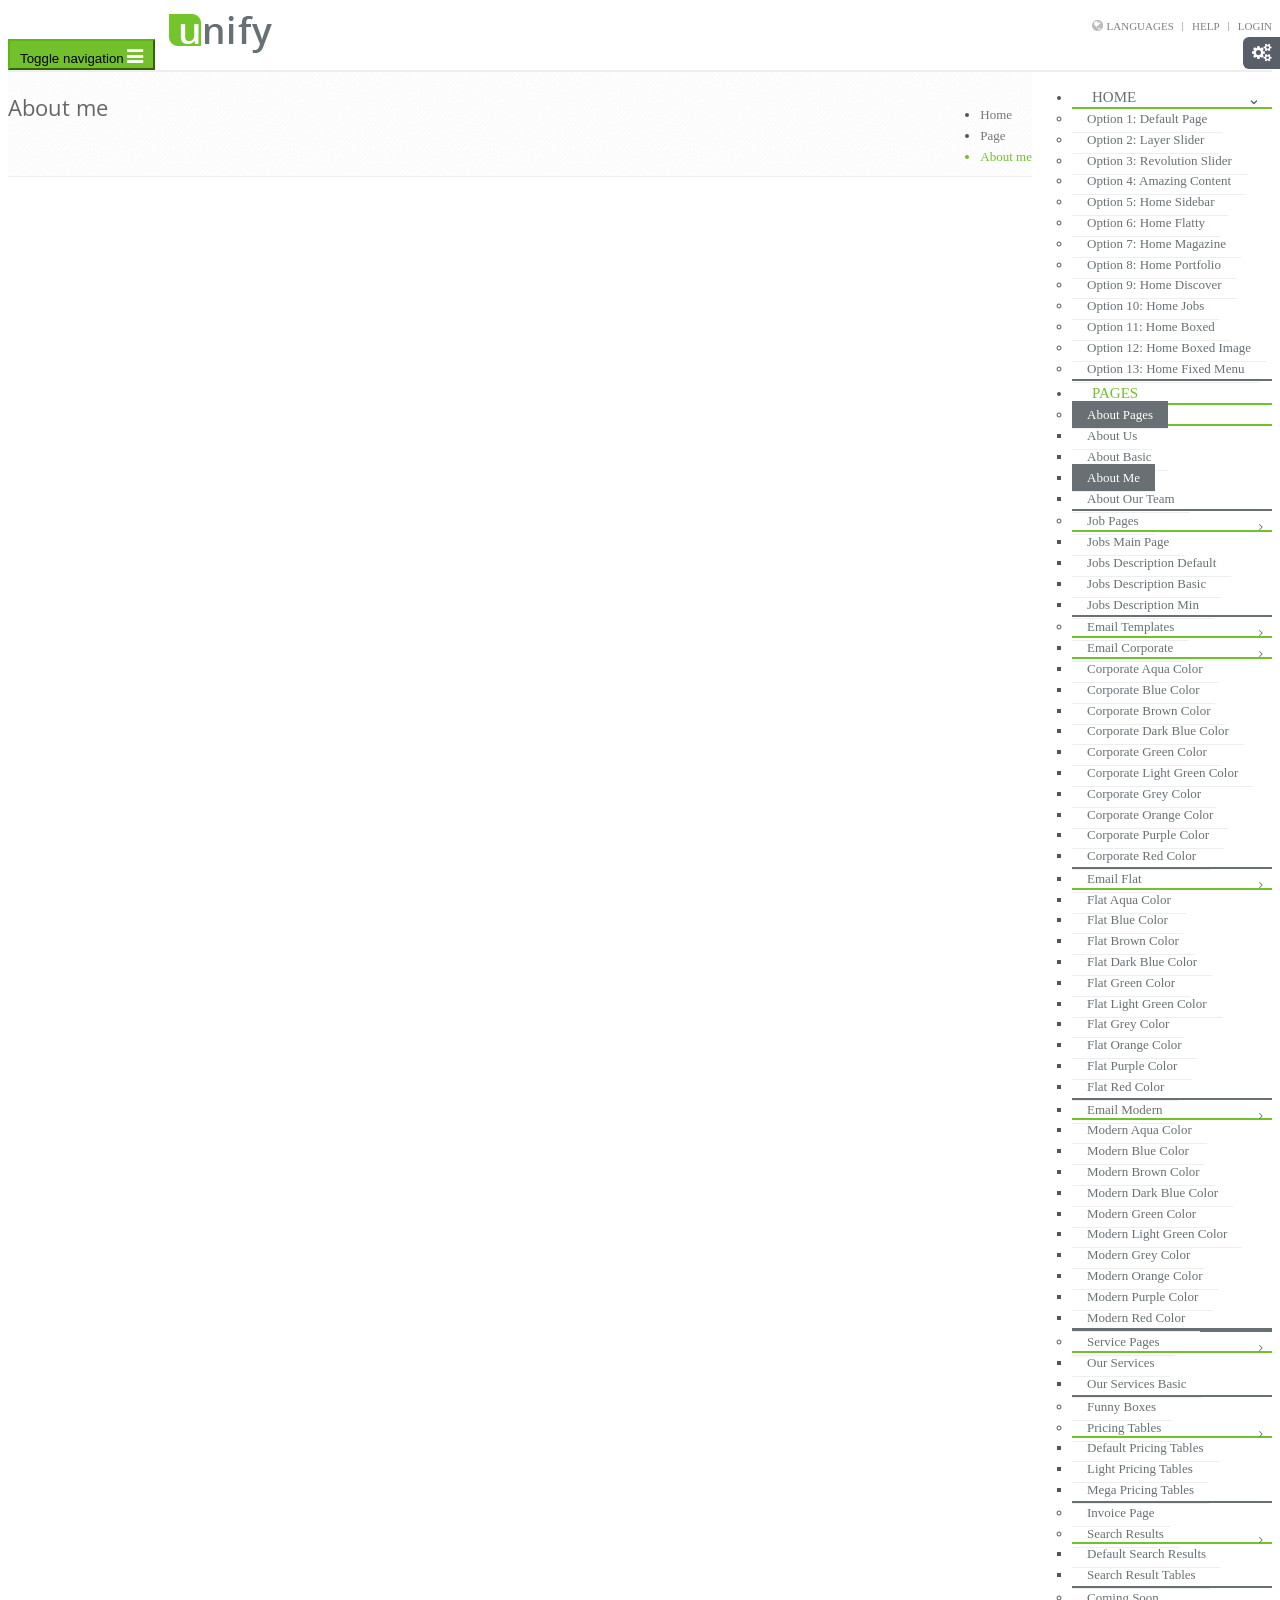
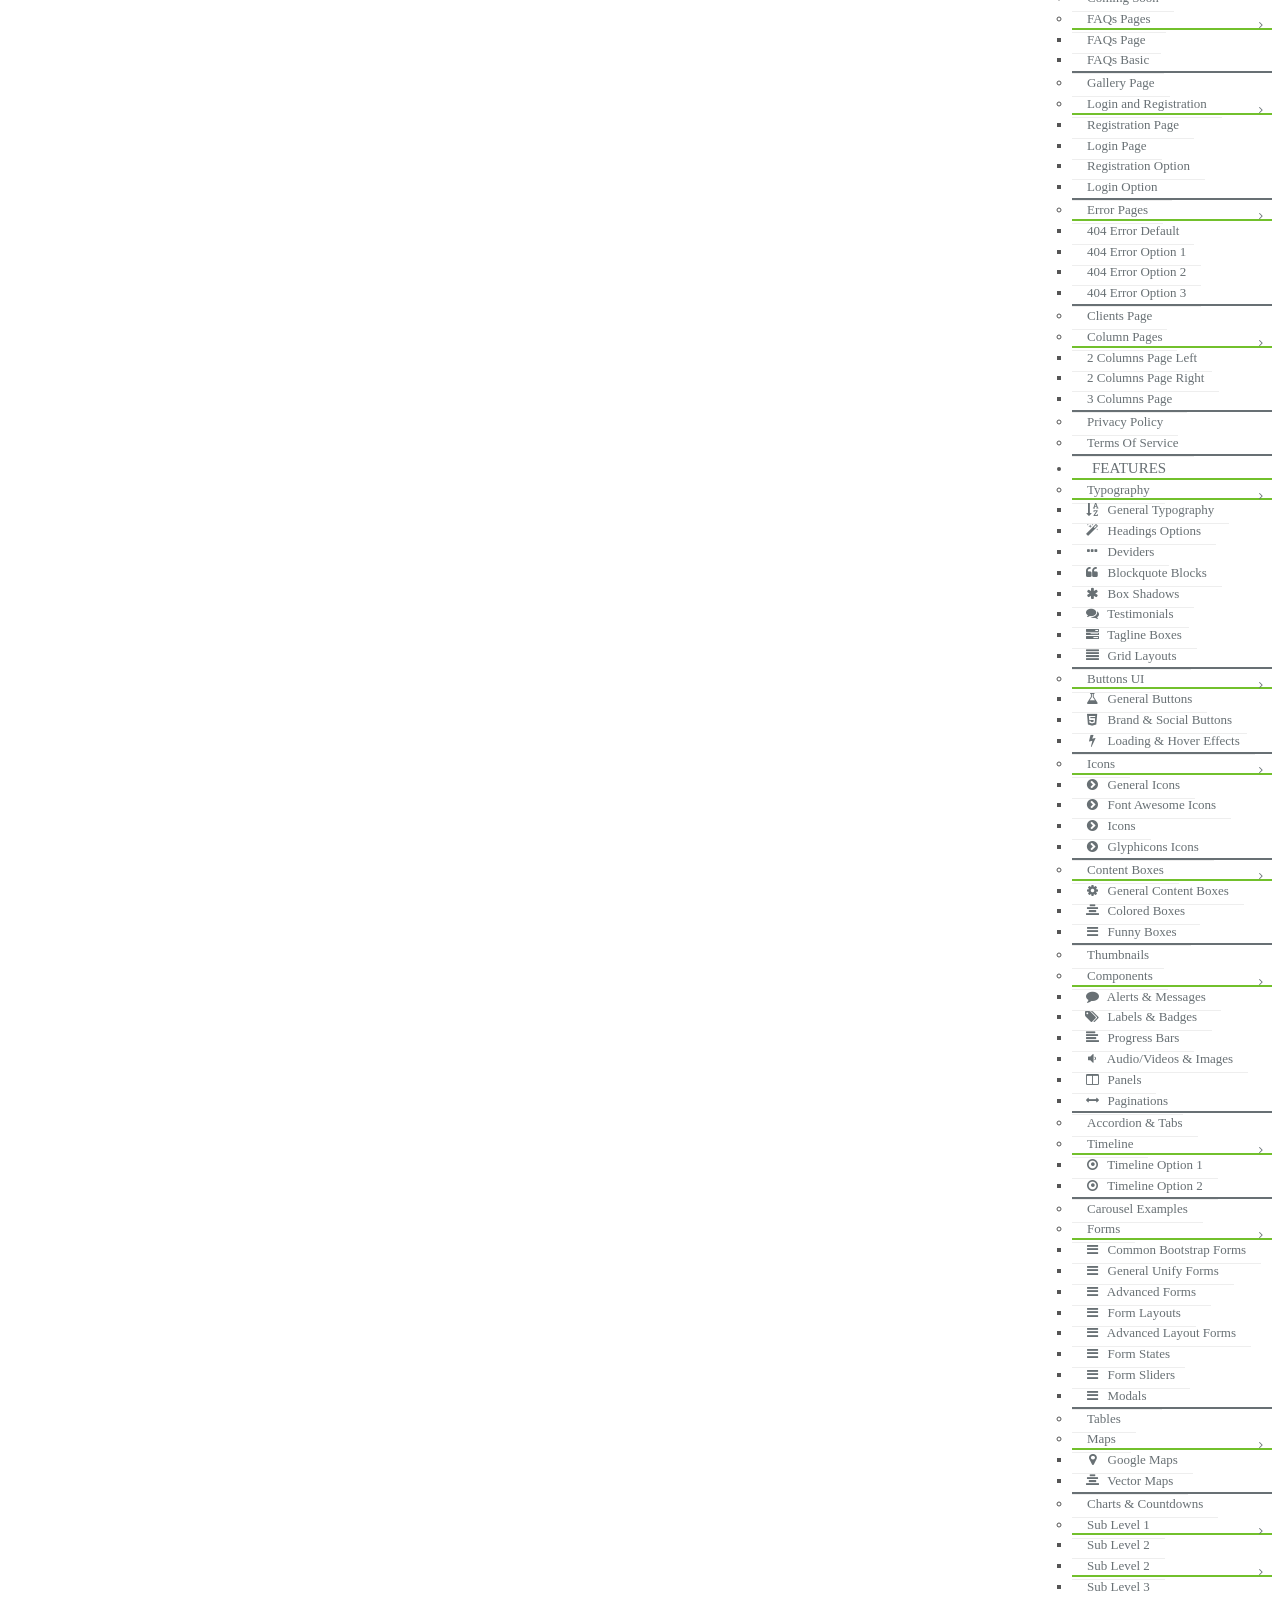
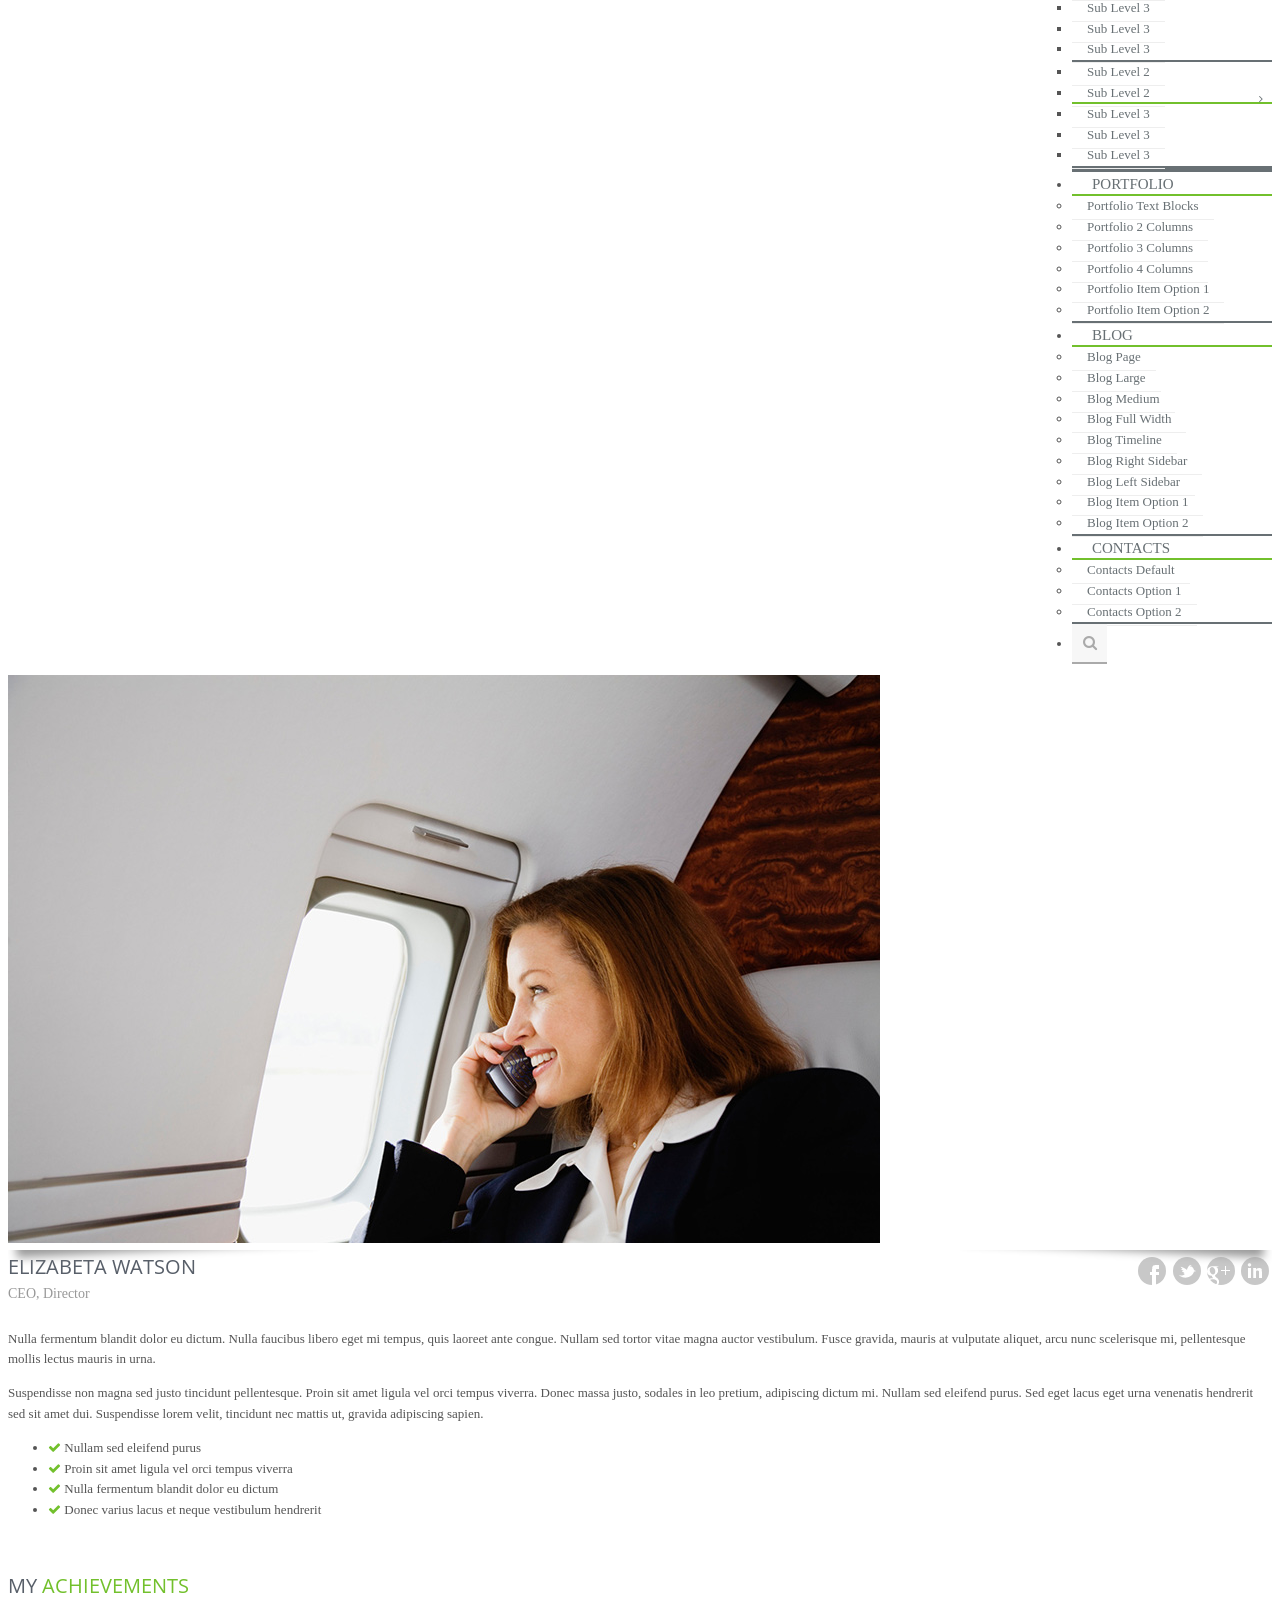
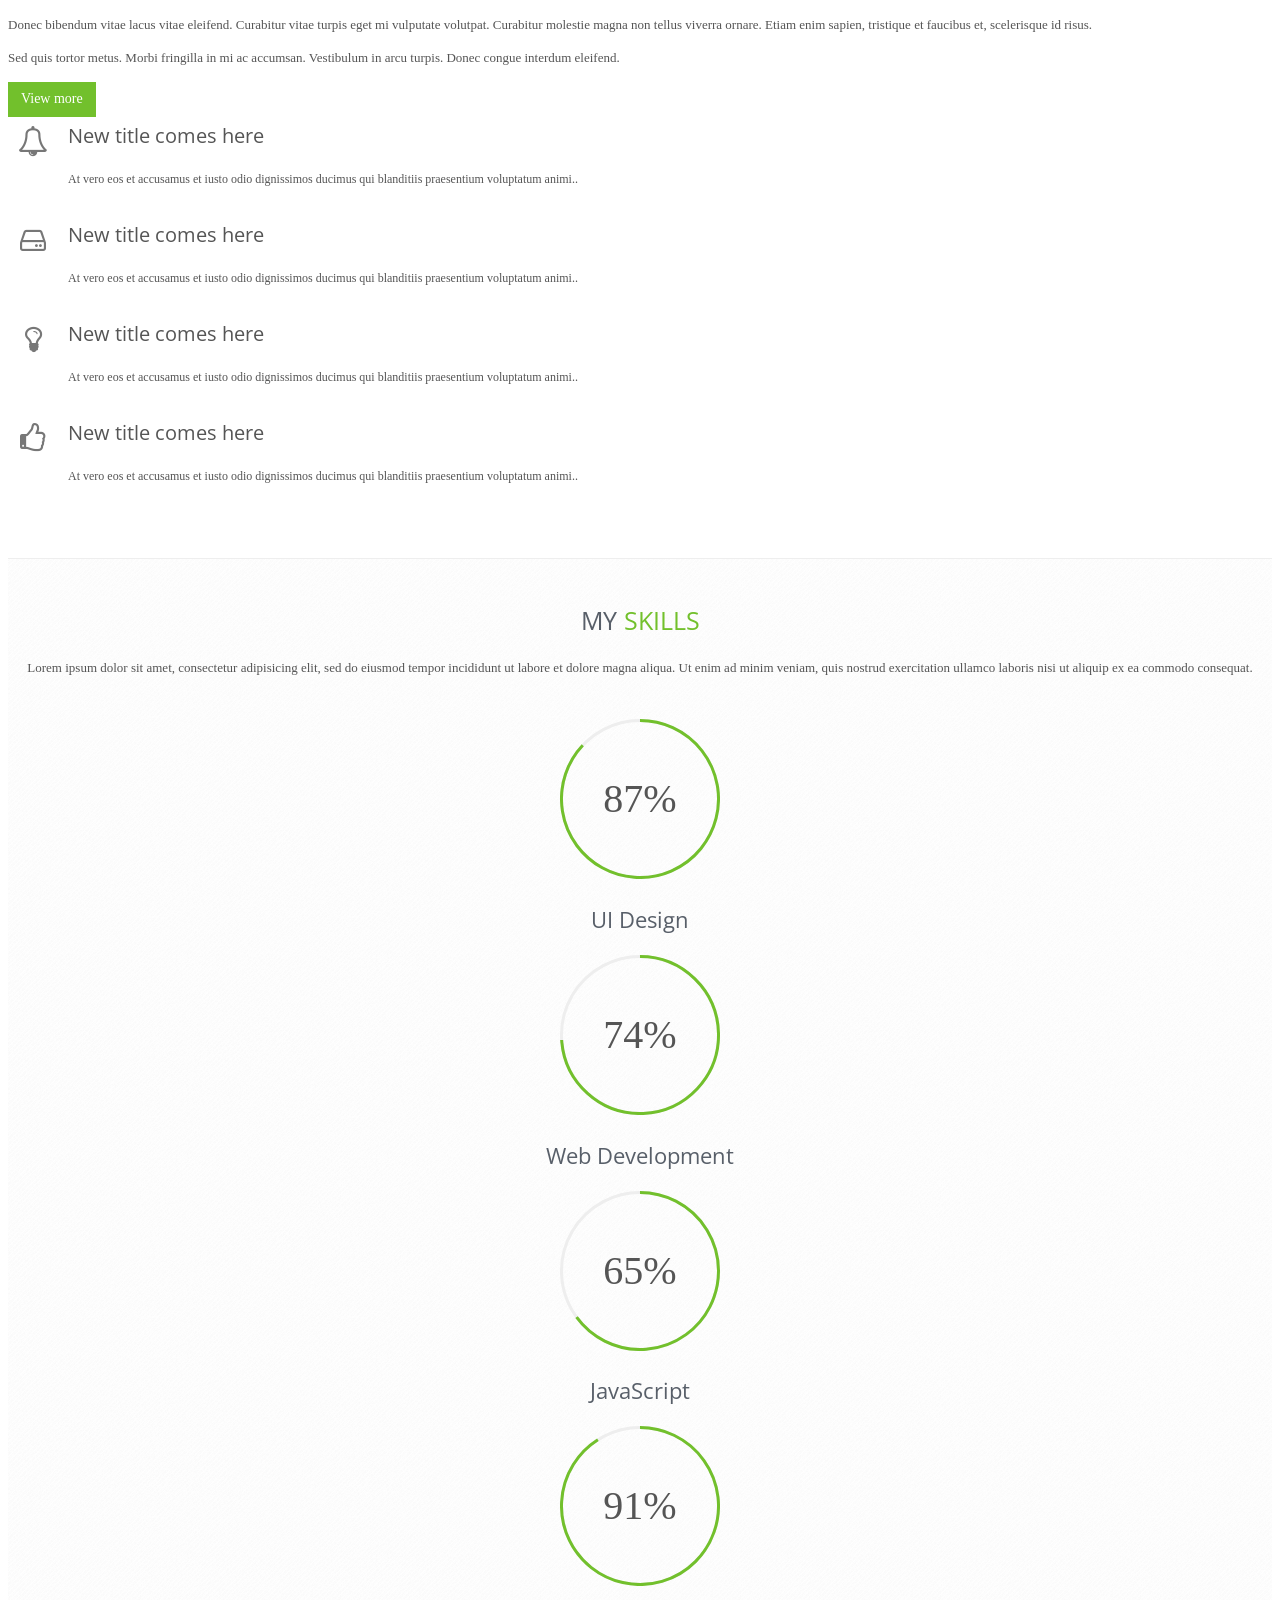
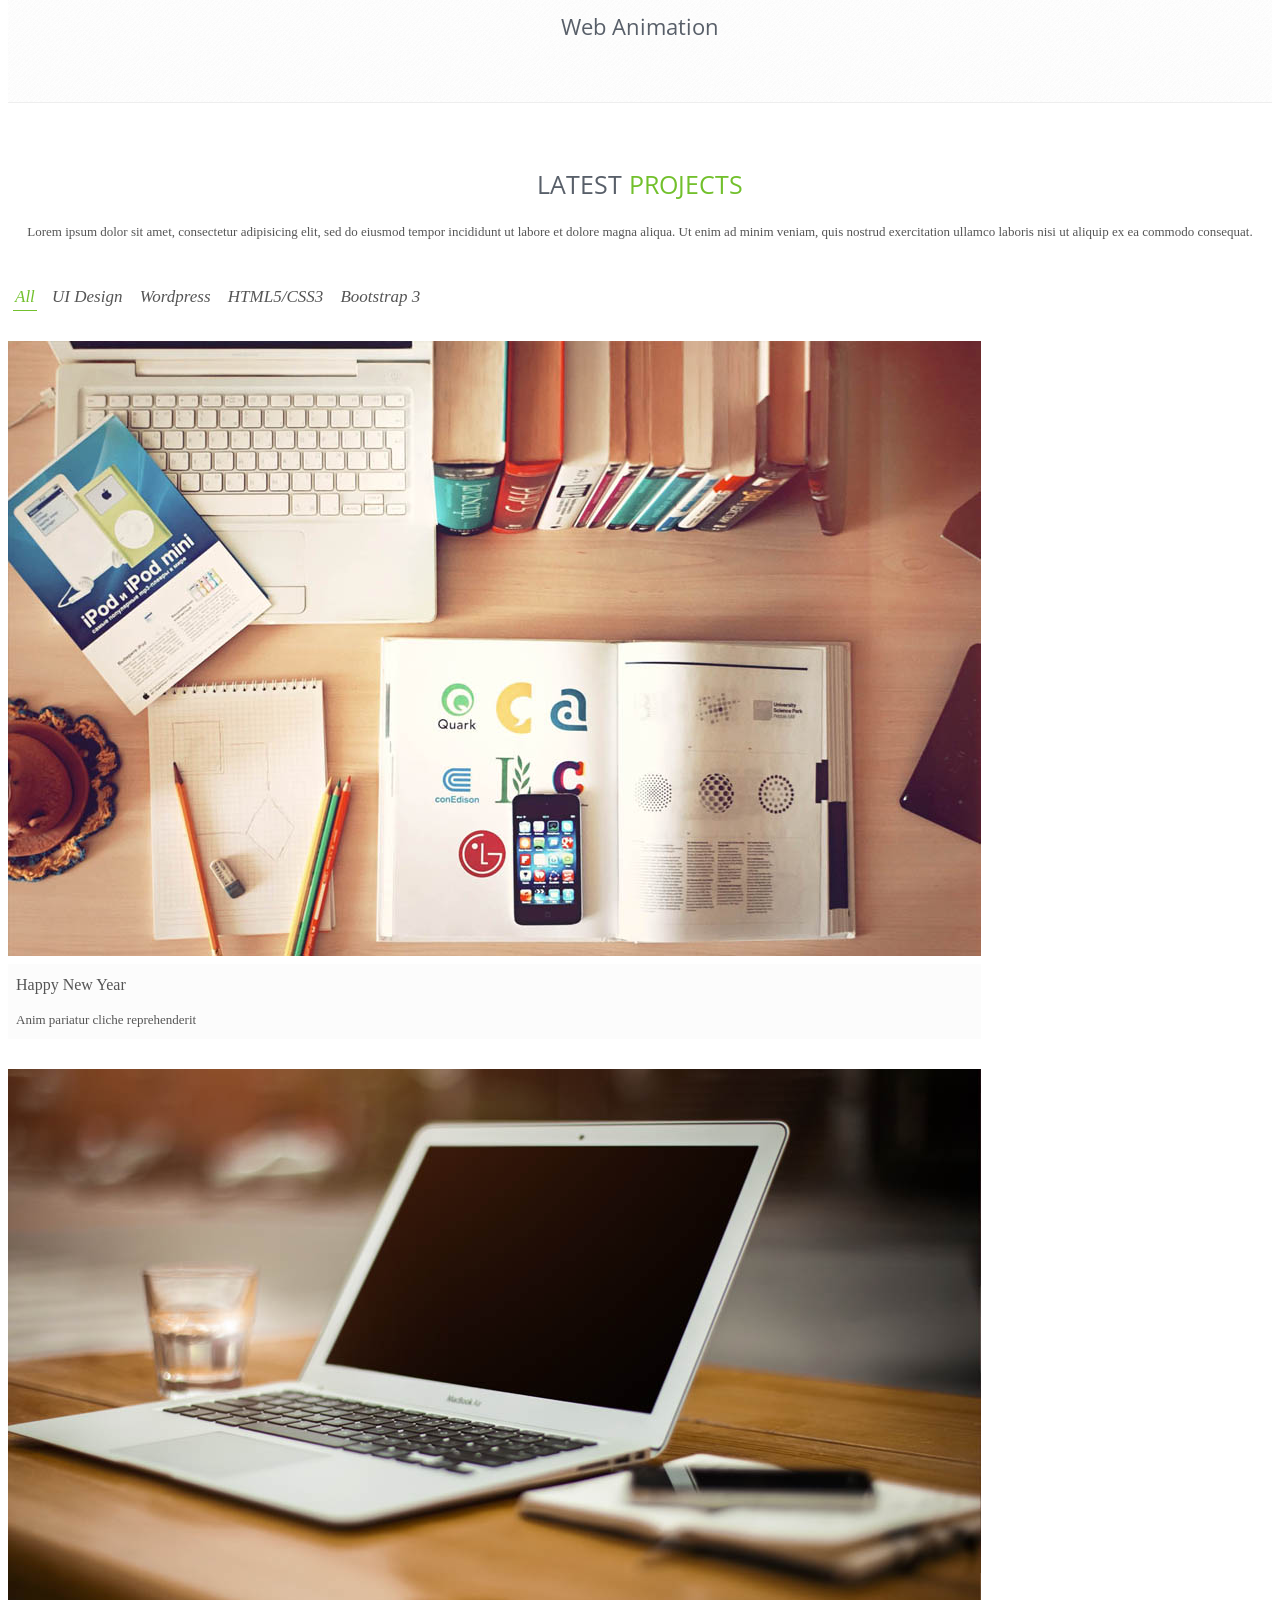
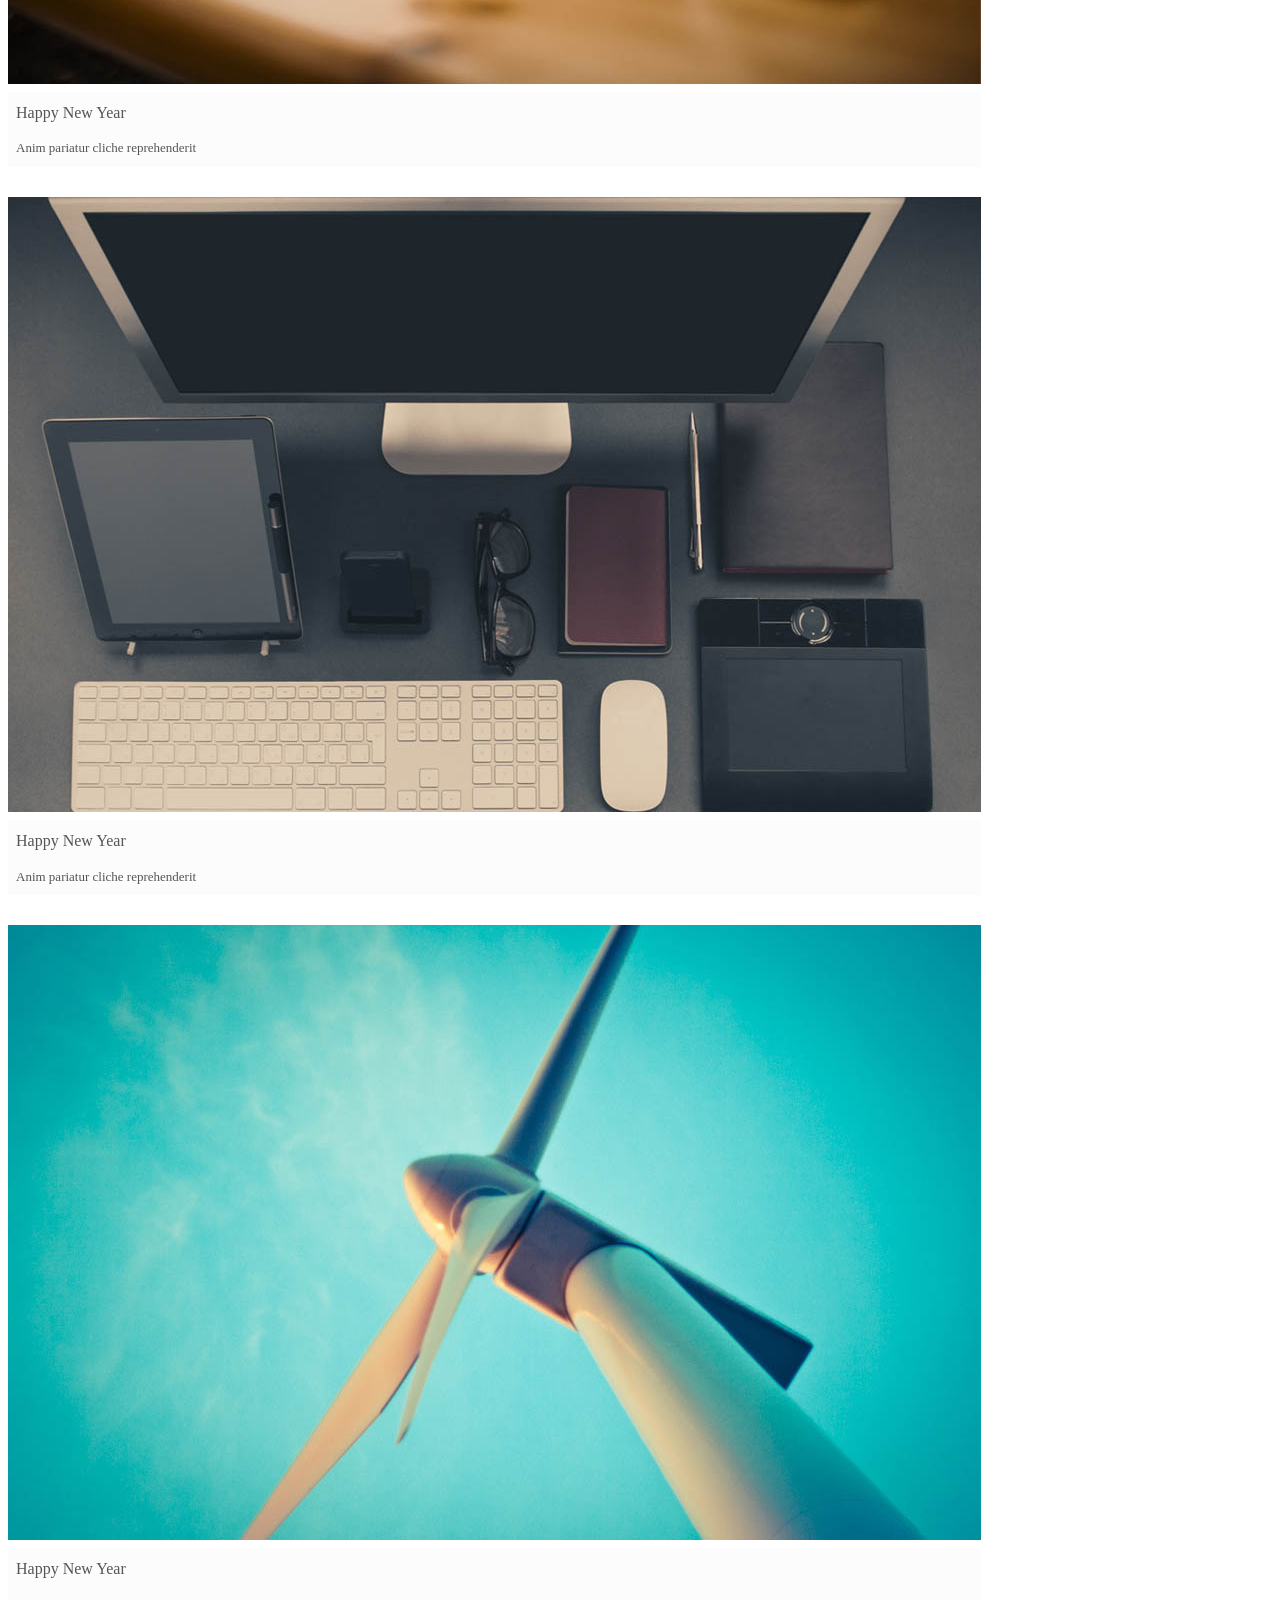
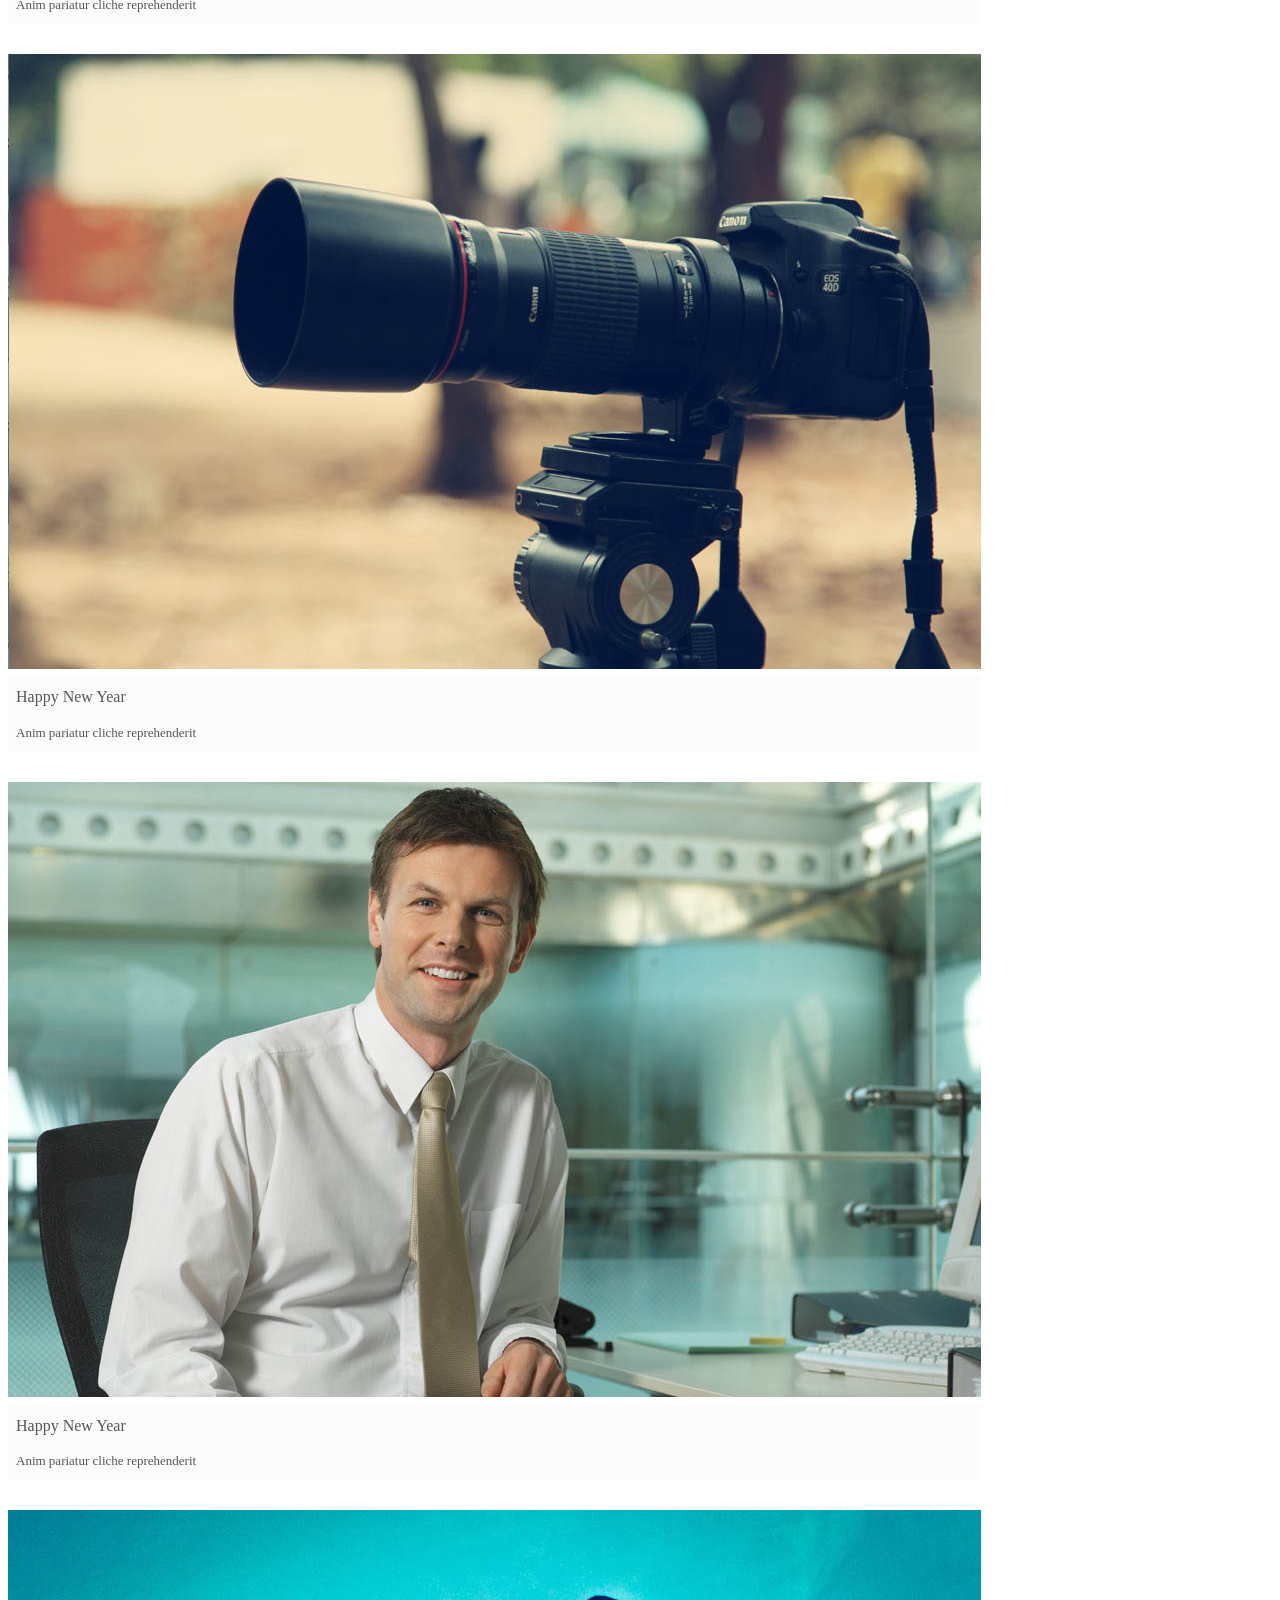
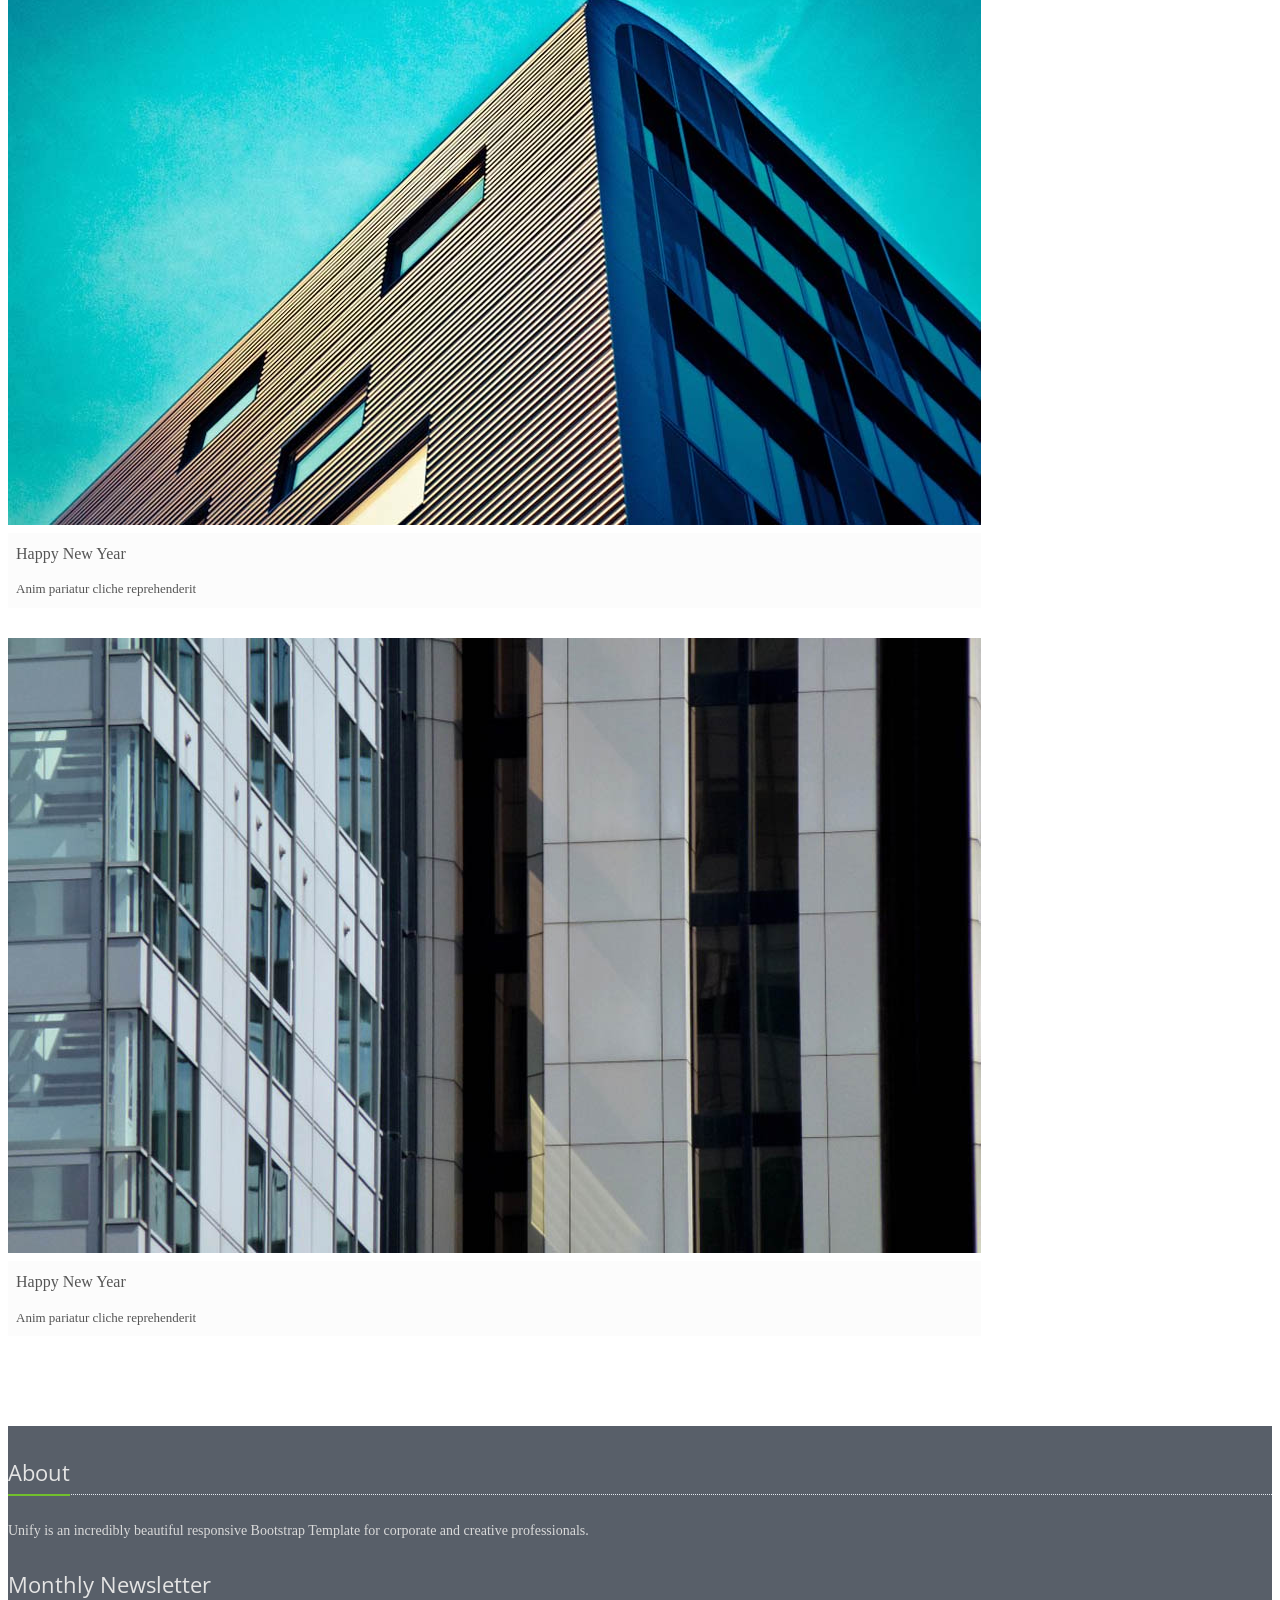
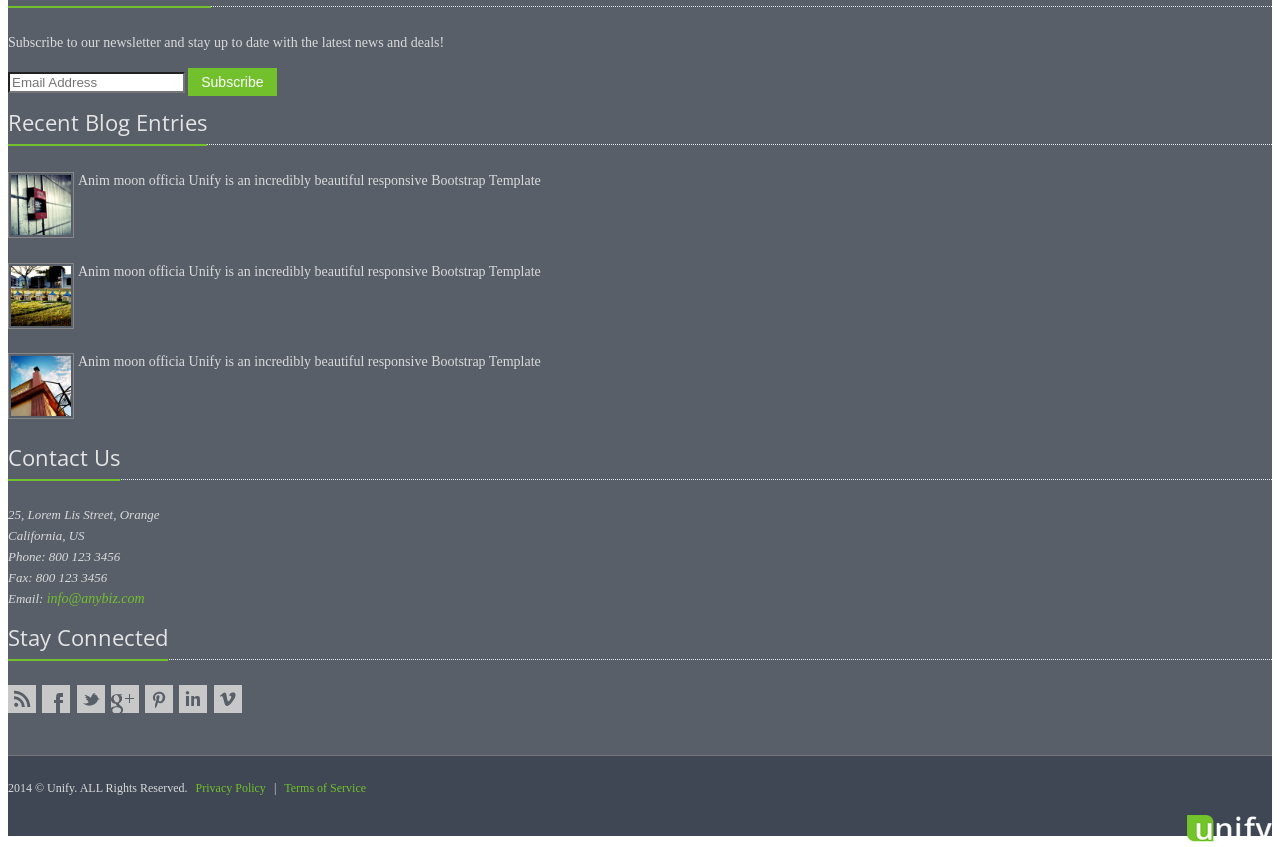
==== page_about_me.html @ 87fdabef "增加一個資料夾" ====
<!DOCTYPE html>
<!--[if IE 8]> <html lang="en" class="ie8"> <![endif]-->  
<!--[if IE 9]> <html lang="en" class="ie9"> <![endif]-->  
<!--[if !IE]><!--> <html lang="en"> <!--<![endif]-->  
<head>
    <title>Unify | Welcome...</title>

    <!-- Meta -->
    <meta charset="utf-8">
    <meta name="viewport" content="width=device-width, initial-scale=1.0">
    <meta name="description" content="">
    <meta name="author" content="">

    <!-- Favicon -->
    <link rel="shortcut icon" href="favicon.ico">

    <!-- CSS Global Compulsory -->
    <link rel="stylesheet" href="assets/plugins/bootstrap/css/bootstrap.min.css">
    <link rel="stylesheet" href="assets/css/style.css">

    <!-- CSS Implementing Plugins -->
    <link rel="stylesheet" href="assets/plugins/line-icons/line-icons.css">
    <link rel="stylesheet" href="assets/plugins/font-awesome/css/font-awesome.min.css">

    <!-- CSS Page Style -->    
    <link rel="stylesheet" href="assets/css/pages/portfolio-v2.css">

    <!-- CSS Theme -->    
    <link rel="stylesheet" href="assets/css/themes/default.css" id="style_color">

    <!-- CSS Customization -->
    <link rel="stylesheet" href="assets/css/custom.css">
</head> 

<body>
<!--=== Style Switcher ===-->    
<i class="style-switcher-btn fa fa-cogs hidden-xs"></i>
<div class="style-switcher animated fadeInRight">
    <div class="theme-close"><i class="icon-close"></i></div>
    <div class="theme-heading">Theme Colors</div>
    <ul class="list-unstyled">
        <li class="theme-default theme-active" data-style="default" data-header="light"></li>
        <li class="theme-blue" data-style="blue" data-header="light"></li>
        <li class="theme-orange" data-style="orange" data-header="light"></li>
        <li class="theme-red" data-style="red" data-header="light"></li>
        <li class="theme-light last" data-style="light" data-header="light"></li>

        <li class="theme-purple" data-style="purple" data-header="light"></li>
        <li class="theme-aqua" data-style="aqua" data-header="light"></li>
        <li class="theme-brown" data-style="brown" data-header="light"></li>
        <li class="theme-dark-blue" data-style="dark-blue" data-header="light"></li>
        <li class="theme-light-green last" data-style="light-green" data-header="light"></li>
    </ul>
    <div style="margin-bottom:18px;"></div>
    <div class="theme-heading">Layouts</div>
    <div class="text-center">
        <a href="javascript:void(0);" class="btn-u btn-u-green btn-block active-switcher-btn wide-layout-btn">Wide</a>
        <a href="javascript:void(0);" class="btn-u btn-u-green btn-block boxed-layout-btn">Boxed</a>
    </div>
</div><!--/style-switcher-->
<!--=== End Style Switcher ===-->    

<div class="wrapper">
    <!--=== Header ===-->    
    <div class="header">
        <!-- Topbar -->
        <div class="topbar">
            <div class="container">
                <!-- Topbar Navigation -->
                <ul class="loginbar pull-right">
                    <li>
                        <i class="fa fa-globe"></i>
                        <a>Languages</a>
                        <ul class="lenguages">
                            <li class="active">
                                <a href="#">English <i class="fa fa-check"></i></a> 
                            </li>
                            <li><a href="#">Spanish</a></li>
                            <li><a href="#">Russian</a></li>
                            <li><a href="#">German</a></li>
                        </ul>
                    </li>
                    <li class="topbar-devider"></li>   
                    <li><a href="page_faq.html">Help</a></li>  
                    <li class="topbar-devider"></li>   
                    <li><a href="page_login.html">Login</a></li>   
                </ul>
                <!-- End Topbar Navigation -->
            </div>
        </div>
        <!-- End Topbar -->
    
        <!-- Navbar -->
        <div class="navbar navbar-default" role="navigation">
            <div class="container">
                <!-- Brand and toggle get grouped for better mobile display -->
                <div class="navbar-header">
                    <button type="button" class="navbar-toggle" data-toggle="collapse" data-target=".navbar-responsive-collapse">
                        <span class="sr-only">Toggle navigation</span>
                        <span class="fa fa-bars"></span>
                    </button>
                    <a class="navbar-brand" href="index.html">
                        <img id="logo-header" src="assets/img/logo1-default.png" alt="Logo">
                    </a>
                </div>

                <!-- Collect the nav links, forms, and other content for toggling -->
                <div class="collapse navbar-collapse navbar-responsive-collapse">
                    <ul class="nav navbar-nav">
                        <!-- Home -->
                        <li class="dropdown">
                            <a href="javascript:void(0);" class="dropdown-toggle" data-toggle="dropdown">
                                Home
                            </a>
                            <ul class="dropdown-menu">
                                <li><a href="index.html">Option 1: Default Page</a></li>
                                <li><a href="page_home1.html">Option 2: Layer Slider</a></li>
                                <li><a href="page_home2.html">Option 3: Revolution Slider</a></li>
                                <li><a href="page_home3.html">Option 4: Amazing Content</a></li>
                                <li><a href="page_home4.html">Option 5: Home Sidebar</a></li>
                                <li><a href="page_home5.html">Option 6: Home Flatty</a></li>
                                <li><a href="page_home6.html">Option 7: Home Magazine</a></li>
                                <li><a href="page_home7.html">Option 8: Home Portfolio</a></li>
                                <li><a href="page_home8.html">Option 9: Home Discover</a></li>
                                <li><a href="page_jobs.html">Option 10: Home Jobs</a></li>
                                <li><a href="page_home9.html">Option 11: Home Boxed</a></li>
                                <li><a href="page_home11.html">Option 12: Home Boxed Image</a></li>
                                <li><a href="page_home10.html">Option 13: Home Fixed Menu</a></li>
                            </ul>
                        </li>
                        <!-- End Home -->

                        <!-- Pages -->                        
                        <li class="dropdown active">
                            <a href="javascript:void(0);" class="dropdown-toggle" data-toggle="dropdown">
                                Pages
                            </a>
                            <ul class="dropdown-menu">
                                <!-- About Pages -->
                                <li class="active dropdown-submenu">
                                    <a href="javascript:void(0);">About Pages</a>
                                    <ul class="dropdown-menu">
                                        <li><a href="page_about1.html">About Us</a></li>
                                        <li><a href="page_about.html">About Basic</a></li>
                                        <li class="active"><a href="page_about_me.html">About Me</a></li>
                                        <li><a href="page_about_our_team.html">About Our Team</a></li>
                                    </ul>                                
                                </li>
                                <!-- End About Pages -->

                                <!-- Job Pages -->
                                <li class="dropdown-submenu">
                                    <a href="javascript:void(0);">Job Pages</a>
                                    <ul class="dropdown-menu">
                                        <li><a href="page_jobs.html">Jobs Main Page</a></li>                                
                                        <li><a href="page_jobs_inner.html">Jobs Description Default</a></li>                                
                                        <li><a href="page_jobs_inner1.html">Jobs Description Basic</a></li>                                
                                        <li><a href="page_jobs_inner2.html">Jobs Description Min</a></li>                                
                                    </ul>                                
                                </li>
                                <!-- End Job Pages -->

                                <!-- Email Tempaltes -->
                                <li class="dropdown-submenu">
                                    <a href="javascript:void(0);">Email Templates</a>
                                    <ul class="dropdown-menu">
                                        <li class="dropdown-submenu">
                                            <a href="javascript:void(0);">Email Corporate</a>
                                            <ul class="dropdown-menu">
                                                <li><a target="_blank" href="email-templates/corporate/email_corporate_aqua.html">Corporate Aqua Color</a></li>
                                                <li><a target="_blank" href="email-templates/corporate/email_corporate_blue.html">Corporate Blue Color</a></li>
                                                <li><a target="_blank" href="email-templates/corporate/email_corporate_brown.html">Corporate Brown Color</a></li>
                                                <li><a target="_blank" href="email-templates/corporate/email_corporate_dark_blue.html">Corporate Dark Blue Color</a></li>
                                                <li><a target="_blank" href="email-templates/corporate/email_corporate_green.html">Corporate Green Color</a></li>
                                                <li><a target="_blank" href="email-templates/corporate/email_corporate_light_green.html">Corporate Light Green Color</a></li>
                                                <li><a target="_blank" href="email-templates/corporate/email_corporate_grey.html">Corporate Grey Color</a></li>
                                                <li><a target="_blank" href="email-templates/corporate/email_corporate_orange.html">Corporate Orange Color</a></li>
                                                <li><a target="_blank" href="email-templates/corporate/email_corporate_purple.html">Corporate Purple Color</a></li>
                                                <li><a target="_blank" href="email-templates/corporate/email_corporate_red.html">Corporate Red Color</a></li>
                                            </ul>                                
                                        </li>
                                        <li class="dropdown-submenu">
                                            <a href="javascript:void(0);">Email Flat</a>
                                            <ul class="dropdown-menu">
                                                <li><a target="_blank" href="email-templates/flat/email_flat_aqua.html">Flat Aqua Color</a></li>
                                                <li><a target="_blank" href="email-templates/flat/email_flat_blue.html">Flat Blue Color</a></li>
                                                <li><a target="_blank" href="email-templates/flat/email_flat_brown.html">Flat Brown Color</a></li>
                                                <li><a target="_blank" href="email-templates/flat/email_flat_dark_blue.html">Flat Dark Blue Color</a></li>
                                                <li><a target="_blank" href="email-templates/flat/email_flat_green.html">Flat Green Color</a></li>
                                                <li><a target="_blank" href="email-templates/flat/email_flat_light_green.html">Flat Light Green Color</a></li>
                                                <li><a target="_blank" href="email-templates/flat/email_flat_grey.html">Flat Grey Color</a></li>
                                                <li><a target="_blank" href="email-templates/flat/email_flat_orange.html">Flat Orange Color</a></li>
                                                <li><a target="_blank" href="email-templates/flat/email_flat_purple.html">Flat Purple Color</a></li>
                                                <li><a target="_blank" href="email-templates/flat/email_flat_red.html">Flat Red Color</a></li>
                                            </ul>                                
                                        </li>
                                        <li class="dropdown-submenu">
                                            <a href="javascript:void(0);">Email Modern</a>
                                            <ul class="dropdown-menu">
                                                <li><a target="_blank" href="email-templates/modern/email_modern_aqua.html">Modern Aqua Color</a></li>
                                                <li><a target="_blank" href="email-templates/modern/email_modern_blue.html">Modern Blue Color</a></li>
                                                <li><a target="_blank" href="email-templates/modern/email_modern_brown.html">Modern Brown Color</a></li>
                                                <li><a target="_blank" href="email-templates/modern/email_modern_dark_blue.html">Modern Dark Blue Color</a></li>
                                                <li><a target="_blank" href="email-templates/modern/email_modern_green.html">Modern Green Color</a></li>
                                                <li><a target="_blank" href="email-templates/modern/email_modern_light_green.html">Modern Light Green Color</a></li>
                                                <li><a target="_blank" href="email-templates/modern/email_modern_grey.html">Modern Grey Color</a></li>
                                                <li><a target="_blank" href="email-templates/modern/email_modern_orange.html">Modern Orange Color</a></li>
                                                <li><a target="_blank" href="email-templates/modern/email_modern_purple.html">Modern Purple Color</a></li>
                                                <li><a target="_blank" href="email-templates/modern/email_modern_red.html">Modern Red Color</a></li>
                                            </ul>                                
                                        </li>
                                    </ul>                                
                                </li>

                                <li class="dropdown-submenu">
                                    <a href="javascript:void(0);">Service Pages</a>
                                    <ul class="dropdown-menu">
                                        <li><a href="page_services.html">Our Services</a></li>
                                        <li><a href="page_services1.html">Our Services Basic</a></li>
                                    </ul>                                
                                </li>
                                <!-- End Email Tempaltes -->

                                <!-- Funny Boxes -->
                                <li><a href="page_funny_boxes.html">Funny Boxes</a></li>
                                <!-- End Funny Boxes -->

                                <!-- Pricing Tables -->
                                <li class="dropdown-submenu">
                                    <a href="javascript:void(0);">Pricing Tables</a>
                                    <ul class="dropdown-menu">
                                        <li><a href="page_pricing.html">Default Pricing Tables</a></li>
                                        <li><a href="page_pricing_light.html">Light Pricing Tables</a></li>
                                        <li><a href="page_pricing_mega.html">Mega Pricing Tables</a></li>
                                    </ul>                                
                                </li>
                                <!-- End Pricing Tables -->

                                <!-- Invoice Page -->
                                <li><a href="page_invoice.html">Invoice Page</a></li>
                                <!-- End Invoice Page -->

                                <!-- Search Results -->
                                <li class="dropdown-submenu">
                                    <a href="javascript:void(0);">Search Results</a>
                                    <ul class="dropdown-menu">
                                        <li><a href="page_search_inner.html">Default Search Results</a></li>
                                        <li><a href="page_search_table.html">Search Result Tables</a></li>
                                    </ul>                                
                                </li>
                                <!-- End Search Results -->

                                <!-- Coming Soon -->
                                <li><a href="page_coming_soon.html">Coming Soon</a></li>
                                <!-- End Coming Soon -->

                                <!-- FAQs Pages -->
                                <li class="dropdown-submenu">
                                    <a href="javascript:void(0);">FAQs Pages</a>
                                    <ul class="dropdown-menu">
                                        <li><a href="page_faq1.html">FAQs Page</a></li>
                                        <li><a href="page_faq.html">FAQs Basic</a></li>
                                    </ul>                                
                                </li>
                                <!-- End FAQs Pages -->

                                <!-- Gallery Page -->
                                <li><a href="page_gallery.html">Gallery Page</a></li>
                                <!-- End Gallery Page -->

                                <!-- Login and Registration -->
                                <li class="dropdown-submenu">
                                    <a href="javascript:void(0);">Login and Registration</a>
                                    <ul class="dropdown-menu">
                                        <li><a href="page_registration.html">Registration Page</a></li>
                                        <li><a href="page_login.html">Login Page</a></li>
                                        <li><a href="page_registration1.html">Registration Option</a></li>
                                        <li><a href="page_login1.html">Login Option</a></li>
                                    </ul>                                
                                </li>
                                <!-- End Login and Registration -->

                                <!-- Error Pages -->
                                <li class="dropdown-submenu">
                                    <a href="javascript:void(0);">Error Pages</a>
                                    <ul class="dropdown-menu">
                                        <li><a href="page_404_error.html">404 Error Default</a></li>
                                        <li><a href="page_404_error1.html">404 Error Option 1</a></li>
                                        <li><a href="page_404_error2.html">404 Error Option 2</a></li>
                                        <li><a href="page_404_error3.html">404 Error Option 3</a></li>
                                    </ul>                                
                                </li>
                                <!-- End Error Pages -->

                                <!-- Clients Page -->
                                <li><a href="page_clients.html">Clients Page</a></li>
                                <!-- End Clients Page -->

                                <!-- Column Pages -->
                                <li class="dropdown-submenu">
                                    <a href="javascript:void(0);">Column Pages</a>
                                    <ul class="dropdown-menu">
                                        <li><a href="page_2_columns_left.html">2 Columns Page Left</a></li>
                                        <li><a href="page_2_columns_right.html">2 Columns Page Right</a></li>
                                        <li><a href="page_3_columns.html">3 Columns Page</a></li>
                                    </ul>                                
                                </li>
                                <!-- End Column Pages -->

                                <!-- Privacy Policy -->
                                <li><a href="page_privacy.html">Privacy Policy</a></li>
                                <!-- End Privacy Policy -->

                                <!-- Terms Of Service -->
                                <li><a href="page_terms.html">Terms Of Service</a></li>
                                <!-- End Terms Of Service -->
                            </ul>
                        </li>
                        <!-- End Pages -->

                        <!-- Features -->
                        <li class="dropdown">
                            <a href="javascript:void(0);" class="dropdown-toggle" data-toggle="dropdown">
                                Features
                            </a>
                            <ul class="dropdown-menu">
                                <!-- Typography -->
                                <li class="dropdown-submenu">
                                    <a href="javascript:void(0);">Typography</a>
                                    <ul class="dropdown-menu">
                                        <li><a href="feature_typo_general.html"><i class="fa fa-sort-alpha-asc"></i> General Typography</a></li>
                                        <li><a href="feature_typo_headings.html"><i class="fa fa-magic"></i> Headings Options</a></li>
                                        <li><a href="feature_typo_dividers.html"><i class="fa fa-ellipsis-h"></i> Deviders</a></li>
                                        <li><a href="feature_typo_blockquote.html"><i class="fa fa-quote-left"></i> Blockquote Blocks</a></li>
                                        <li><a href="feature_typo_boxshadows.html"><i class="fa fa-asterisk"></i> Box Shadows</a></li>
                                        <li><a href="feature_typo_testimonials.html"><i class="fa fa-comments"></i> Testimonials</a></li>
                                        <li><a href="feature_typo_tagline_boxes.html"><i class="fa fa-tasks"></i> Tagline Boxes</a></li>
                                        <li><a href="feature_typo_grid.html"><i class="fa fa-align-justify"></i> Grid Layouts</a></li>
                                    </ul>                                
                                </li>
                                <!-- End Typography -->

                                <!-- Buttons -->
                                <li class="dropdown-submenu">
                                    <a href="javascript:void(0);">Buttons UI</a>
                                    <ul class="dropdown-menu">
                                        <li><a href="feature_btn_general.html"><i class="fa fa-flask"></i> General Buttons</a></li>
                                        <li><a href="feature_btn_brands.html"><i class="fa fa-html5"></i> Brand &amp; Social Buttons</a></li>
                                        <li><a href="feature_btn_effects.html"><i class="fa fa-bolt"></i> Loading &amp; Hover Effects</a></li>
                                    </ul>                                
                                </li>
                                <!-- End Buttons -->

                                <!-- Icons -->
                                <li class="dropdown-submenu">
                                    <a href="javascript:void(0);">Icons</a>
                                    <ul class="dropdown-menu">
                                        <li><a href="feature_icon_general.html"><i class="fa fa-chevron-circle-right"></i> General Icons</a></li>
                                        <li><a href="feature_icon_fa.html"><i class="fa fa-chevron-circle-right"></i> Font Awesome Icons</a></li>
                                        <li><a href="feature_icon_line.html"><i class="fa fa-chevron-circle-right"></i>  Icons</a></li>
                                        <li><a href="feature_icon_glyph.html"><i class="fa fa-chevron-circle-right"></i> Glyphicons Icons</a></li>
                                    </ul>                                
                                </li>
                                <!-- End Icons -->

                                <!-- Content Boxes -->
                                <li class="dropdown-submenu">
                                    <a href="javascript:void(0);">Content Boxes</a>
                                    <ul class="dropdown-menu">
                                        <li><a href="feature_box_general.html"><i class="fa fa-cog"></i> General Content Boxes</a></li>
                                        <li><a href="feature_box_colored.html"><i class="fa fa-align-center"></i> Colored Boxes</a></li>
                                        <li><a href="feature_box_funny.html"><i class="fa fa-bars"></i> Funny Boxes</a></li>
                                    </ul>                                
                                </li>
                                <!-- End Content Boxes -->

                                <!-- Thumbnails -->
                                <li><a href="feature_thumbails.html">Thumbnails</a></li>
                                <!-- End Thumbnails -->

                                <!-- Components -->
                                <li class="dropdown-submenu">
                                    <a href="javascript:void(0);">Components</a>
                                    <ul class="dropdown-menu">
                                        <li><a href="feature_compo_messages.html"><i class="fa fa-comment"></i> Alerts &amp; Messages</a></li>
                                        <li><a href="feature_compo_labels.html"><i class="fa fa-tags"></i> Labels &amp; Badges</a></li>
                                        <li><a href="feature_compo_progress_bars.html"><i class="fa fa-align-left"></i> Progress Bars</a></li>
                                        <li><a href="feature_compo_media.html"><i class="fa fa-volume-down"></i> Audio/Videos &amp; Images</a></li>
                                        <li><a href="feature_compo_panels.html"><i class="fa fa-columns"></i> Panels</a></li>
                                        <li><a href="feature_compo_pagination.html"><i class="fa fa-arrows-h"></i> Paginations</a></li>
                                    </ul>                                
                                </li>
                                <!-- End Components -->

                                <!-- Accordion and Tabs -->
                                <li><a href="feature_accordion_and_tabs.html">Accordion &amp; Tabs</a></li>
                                <!-- End Accordion and Tabs -->

                                <!-- Timeline -->
                                <li class="dropdown-submenu">
                                    <a href="javascript:void(0);">Timeline</a>
                                    <ul class="dropdown-menu">
                                        <li><a href="feature_timeline1.html"><i class="fa fa-dot-circle-o"></i> Timeline Option 1</a></li>
                                        <li><a href="feature_timeline2.html"><i class="fa fa-dot-circle-o"></i> Timeline Option 2</a></li>
                                    </ul>                                
                                </li>
                                <!-- End Timeline -->

                                <!-- Carousel -->
                                <li><a href="feature_carousels.html">Carousel Examples</a></li>
                                <!-- End Carousel -->

                                <!-- Forms -->
                                <li class="dropdown-submenu">
                                    <a href="javascript:void(0);">Forms</a>
                                    <ul class="dropdown-menu">
                                        <li><a href="feature_form_general.html"><i class="fa fa-bars"></i> Common Bootstrap Forms</a></li>
                                        <li><a href="feature_form_general1.html"><i class="fa fa-bars"></i> General Unify Forms</a></li>
                                        <li><a href="feature_form_advanced.html"><i class="fa fa-bars"></i> Advanced Forms</a></li>
                                        <li><a href="feature_form_layouts.html"><i class="fa fa-bars"></i> Form Layouts</a></li>
                                        <li><a href="feature_form_layouts_advanced.html"><i class="fa fa-bars"></i> Advanced Layout Forms</a></li>
                                        <li><a href="feature_form_states.html"><i class="fa fa-bars"></i> Form States</a></li>
                                        <li><a href="feature_form_sliders.html"><i class="fa fa-bars"></i> Form Sliders</a></li>
                                        <li><a href="feature_form_modals.html"><i class="fa fa-bars"></i> Modals</a></li>
                                    </ul>                                
                                </li>
                                <!-- End Forms -->

                                <!-- Tables -->
                                <li><a href="feature_table_general.html">Tables</a></li>
                                <!-- End Tables -->

                                <!-- Maps -->
                                <li class="dropdown-submenu">
                                    <a href="javascript:void(0);">Maps</a>
                                    <ul class="dropdown-menu">
                                        <li><a href="feature_maps_google.html"><i class="fa fa-map-marker"></i> Google Maps</a></li>
                                        <li><a href="feature_maps_vector.html"><i class="fa fa-align-center"></i> Vector Maps</a></li>
                                    </ul>                                
                                </li>
                                <!-- End Maps -->

                                <!-- Charts and Countdowns -->
                                <li><a href="feature_compo_charts.html">Charts &amp; Countdowns</a></li>
                                <!-- End Charts and Countdowns -->

                                <!-- Sub Level Menu -->
                                <li class="dropdown-submenu">
                                    <a href="javascript:void(0);">Sub Level 1</a>
                                    <ul class="dropdown-menu">
                                        <li><a href="index.hmtl">Sub Level 2</a></li>
                                        <li class="dropdown-submenu">
                                            <a href="javascript:void(0);">Sub Level 2</a>
                                            <ul class="dropdown-menu">
                                                <li><a href="index.hmtl">Sub Level 3</a></li>
                                                <li><a href="index.hmtl">Sub Level 3</a></li>
                                                <li><a href="index.hmtl">Sub Level 3</a></li>
                                                <li><a href="index.hmtl">Sub Level 3</a></li>
                                            </ul>                                
                                        </li>
                                        <li><a href="index.hmtl">Sub Level 2</a></li>
                                        <li class="dropdown-submenu">
                                            <a href="javascript:void(0);">Sub Level 2</a>
                                            <ul class="dropdown-menu">
                                                <li><a href="index.hmtl">Sub Level 3</a></li>
                                                <li><a href="index.hmtl">Sub Level 3</a></li>
                                                <li><a href="index.hmtl">Sub Level 3</a></li>
                                            </ul>                                
                                        </li>
                                    </ul>                                
                                </li>                            
                                <!-- End Sub Level Menu -->
                            </ul>
                        </li>
                        <!-- End Features -->

                        <!-- Portfolio -->
                        <li class="dropdown">
                            <a href="javascript:void(0);" class="dropdown-toggle" data-toggle="dropdown">
                                Portfolio
                            </a>
                            <ul class="dropdown-menu">
                                <li><a href="portfolio_text_blocks.html">Portfolio Text Blocks</a></li>
                                <li><a href="portfolio_2_column.html">Portfolio 2 Columns</a></li>
                                <li><a href="portfolio_3_column.html">Portfolio 3 Columns</a></li>
                                <li><a href="portfolio_4_column.html">Portfolio 4 Columns</a></li>
                                <li><a href="portfolio_item.html">Portfolio Item Option 1</a></li>
                                <li><a href="portfolio_item1.html">Portfolio Item Option 2</a></li>
                            </ul>
                        </li>
                        <!-- Ens Portfolio -->

                        <!-- Blog -->
                        <li class="dropdown">
                            <a href="javascript:void(0);" class="dropdown-toggle" data-toggle="dropdown">
                                Blog
                            </a>
                            <ul class="dropdown-menu">
                                <li><a href="blog_page.html">Blog Page</a></li>
                                <li><a href="blog_large.html">Blog Large</a></li>
                                <li><a href="blog_medium.html">Blog Medium</a></li>
                                <li><a href="blog_full_width.html">Blog Full Width</a></li>
                                <li><a href="blog_timeline.html">Blog Timeline</a></li>
                                <li><a href="blog_right_sidebar.html">Blog Right Sidebar</a></li>
                                <li><a href="blog_left_sidebar.html">Blog Left Sidebar</a></li>
                                <li><a href="blog_item_option1.html">Blog Item Option 1</a></li>
                                <li><a href="blog_item_option2.html">Blog Item Option 2</a></li>
                            </ul>
                        </li>
                        <!-- End Blog -->

                        <!-- Contacts -->
                        <li class="dropdown">
                            <a href="javascript:void(0);" class="dropdown-toggle" data-toggle="dropdown">
                                Contacts
                            </a>
                            <ul class="dropdown-menu">
                                <li><a href="page_contact1.html">Contacts Default</a></li>
                                <li><a href="page_contact2.html">Contacts Option 1</a></li>
                                <li><a href="page_contact3.html">Contacts Option 2</a></li>
                            </ul>
                        </li>                    
                        <!-- End Contacts -->

                        <!-- Search Block -->
                        <li>
                            <i class="search fa fa-search search-btn"></i>
                            <div class="search-open">
                                <div class="input-group animated fadeInDown">
                                    <input type="text" class="form-control" placeholder="Search">
                                    <span class="input-group-btn">
                                        <button class="btn-u" type="button">Go</button>
                                    </span>
                                </div>
                            </div>    
                        </li>
                        <!-- End Search Block -->
                    </ul>
                </div><!--/navbar-collapse-->
            </div>    
        </div>            
        <!-- End Navbar -->
    </div>
    <!--=== End Header ===-->    

    <!--=== Breadcrumbs ===-->
    <div class="breadcrumbs">
        <div class="container">
            <h1 class="pull-left">About me</h1>
            <ul class="pull-right breadcrumb">
                <li><a href="index.html">Home</a></li>
                <li><a href="">Page</a></li>
                <li class="active">About me</li>
            </ul>
        </div>
    </div><!--/breadcrumbs-->
    <!--=== End Breadcrumbs ===-->

    <!--=== About Me Img ===-->
    <div class="container content">
        <div class="row about-me margin-bottom-40">
            <div class="col-md-5 shadow-wrapper md-margin-bottom-20">
                <div class="box-shadow shadow-effect-2">
                    <img class="img-responsive" src="assets/img/team/team1.jpg" alt="">
                </div>
            </div>
            <div class="col-md-7">
                <div class="overflow-h">
                    <div class="pull-left">
                        <h2>Elizabeta Watson</h2>
                        <span>CEO, Director</span>
                    </div>    
                    <ul class="social-icons pull-right">
                        <li><a class="rounded-x social_facebook" data-original-title="Facebook" href="#"></a></li>
                        <li><a class="rounded-x social_twitter" data-original-title="Twitter" href="#"></a></li>
                        <li><a class="rounded-x social_googleplus" data-original-title="Google Plus" href="#"></a></li>
                        <li><a class="rounded-x social_linkedin" data-original-title="Linkedin" href="#"></a></li>
                    </ul>
                </div>    
                <p>Nulla fermentum blandit dolor eu dictum. Nulla faucibus libero eget mi tempus, quis laoreet ante congue. Nullam sed tortor vitae magna auctor vestibulum. Fusce gravida, mauris at vulputate aliquet, arcu nunc scelerisque mi, pellentesque mollis lectus mauris in urna.</p>
                <p>Suspendisse non magna sed justo tincidunt pellentesque. Proin sit amet ligula vel orci tempus viverra. Donec massa justo, sodales in leo pretium, adipiscing dictum mi. Nullam sed eleifend purus. Sed eget lacus eget urna venenatis hendrerit sed sit amet dui. Suspendisse lorem velit, tincidunt nec mattis ut, gravida adipiscing sapien.</p>
                <ul class="list-unstyled">
                    <li><i class="color-green fa fa-check"></i> Nullam sed eleifend purus</li>
                    <li><i class="color-green fa fa-check"></i> Proin sit amet ligula vel orci tempus viverra</li>
                    <li><i class="color-green fa fa-check"></i> Nulla fermentum blandit dolor eu dictum</li>
                    <li><i class="color-green fa fa-check"></i> Donec varius lacus et neque vestibulum hendrerit</li>
                </ul>
            </div>
        </div>

        <!-- About Me -->
        <div class="row about-my-goals margin-bottom-20">
            <div class="col-md-4 md-margin-bottom-20">    
                <h2 class="heading-md">My <span class="color-green">achievements</span></h2>
                <p>Donec bibendum vitae lacus vitae eleifend. Curabitur vitae turpis eget mi vulputate volutpat. Curabitur molestie magna non tellus viverra ornare. Etiam enim sapien, tristique et faucibus et, scelerisque id risus.</p>
                <p>Sed quis tortor metus. Morbi fringilla in mi ac accumsan. Vestibulum in arcu turpis. Donec congue interdum eleifend.</p>
                <a class="btn-u" href="#">View more</a>
            </div>
            <div class="col-md-8">
                <div class="row">
                    <div class="col-sm-6 info-blocks">
                        <i class="fa fa-bell-o icon-info-blocks"></i>
                        <div class="info-blocks-in">
                            <h3>New title comes here</h3>
                            <p>At vero eos et accusamus et iusto odio dignissimos ducimus qui blanditiis praesentium voluptatum animi..</p>
                        </div>
                    </div>
                    <div class="col-sm-6 info-blocks">
                        <i class="fa fa-hdd-o icon-info-blocks"></i>
                        <div class="info-blocks-in">
                            <h3>New title comes here</h3>
                            <p>At vero eos et accusamus et iusto odio dignissimos ducimus qui blanditiis praesentium voluptatum animi..</p>
                        </div>
                    </div>
                </div>

                <div class="row">
                    <div class="col-sm-6 info-blocks">
                        <i class="fa fa-lightbulb-o icon-info-blocks"></i>
                        <div class="info-blocks-in">
                            <h3>New title comes here</h3>
                            <p>At vero eos et accusamus et iusto odio dignissimos ducimus qui blanditiis praesentium voluptatum animi..</p>
                        </div>
                    </div>
                    <div class="col-sm-6 info-blocks">
                        <i class="fa fa-thumbs-o-up icon-info-blocks"></i>
                        <div class="info-blocks-in">
                            <h3>New title comes here</h3>
                            <p>At vero eos et accusamus et iusto odio dignissimos ducimus qui blanditiis praesentium voluptatum animi..</p>
                        </div>
                    </div>
                </div>
            </div>
        </div>    
        <!-- End About Me -->
    </div>
    <!--=== End About Me Img ===-->

    <!--=== Skills ===-->
    <div class="about-skills margin-bottom-20">
        <div class="container">
            <div class="title-box-v2">
                <h2>My <span class="color-green">Skills</span></h2>
                <p>Lorem ipsum dolor sit amet, consectetur adipisicing elit, sed do eiusmod tempor incididunt ut labore et dolore magna aliqua. Ut enim ad minim veniam, quis nostrud exercitation ullamco laboris nisi ut aliquip ex ea commodo consequat.</p>
            </div>
            <!-- Pie Charts v2 -->
            <div class="row pie-progress-charts">
                <div class="inner-pchart col-sm-3 col-xs-6">
                    <div class="circle" id="circle-6"></div>
                    <h3 class="circle-title">UI Design</h3>
                </div> 
                <div class="inner-pchart col-sm-3 col-xs-6">
                    <div class="circle" id="circle-7"></div>
                    <h3 class="circle-title">Web Development</h3>
                </div>       
                <div class="inner-pchart col-sm-3 col-xs-6">
                    <div class="circle" id="circle-8"></div>
                    <h3 class="circle-title">JavaScript</h3>
                </div>
                <div class="inner-pchart col-sm-3 col-xs-6">
                    <div class="circle" id="circle-9"></div>
                    <h3 class="circle-title">Web Animation</h3>
                </div>
            </div>    
            <!-- End Pie Charts v2 -->
        </div>
    </div>    
    <!--=== End Skills ===-->

    <!--=== Container Part ===-->
    <div class="container content margin-bottom-20">
        <div class="title-box-v2">
            <h2>Latest <span class="color-green"> projects</span></h2>
            <p>Lorem ipsum dolor sit amet, consectetur adipisicing elit, sed do eiusmod tempor incididunt ut labore et dolore magna aliqua. Ut enim ad minim veniam, quis nostrud exercitation ullamco laboris nisi ut aliquip ex ea commodo consequat.</p>
        </div>
        <div class="sorting-block">
            <ul class="sorting-nav sorting-nav-v1 text-center">
                <li data-filter="all" class="filter active">All</li>
                <li data-filter="category_1" class="filter">UI Design</li>
                <li data-filter="category_2" class="filter">Wordpress</li>
                <li data-filter="category_3" class="filter">HTML5/CSS3</li>
                <li data-filter="category_3 category_1" class="filter">Bootstrap 3</li>
            </ul>

            <ul class="row sorting-grid" style="  transform:   ">
                <li data-cat="1" class="col-md-3 col-sm-6 col-xs-12 mix category_1 mix_all" style=" display: inline-block; opacity: 1;">
                    <a href="#">
                        <img alt="" src="assets/img/main/11.jpg" class="img-responsive">
                        <span class="sorting-cover">
                            <span>Happy New Year</span>
                            <p>Anim pariatur cliche reprehenderit</p>
                        </span>
                    </a>
                </li>
                <li data-cat="3" class="col-md-3 col-sm-6 col-xs-12 mix category_3 mix_all" style=" display: inline-block; opacity: 1;">
                    <a href="#">
                        <img alt="" src="assets/img/main/12.jpg" class="img-responsive">
                        <span class="sorting-cover">
                            <span>Happy New Year</span>
                            <p>Anim pariatur cliche reprehenderit</p>
                        </span>
                    </a>
                </li>
                <li data-cat="2" class="col-md-3 col-sm-6 col-xs-12 mix category_2 mix_all" style=" display: inline-block; opacity: 1;">
                    <a href="#">
                        <img alt="" src="assets/img/main/13.jpg" class="img-responsive">
                        <span class="sorting-cover">
                            <span>Happy New Year</span>
                            <p>Anim pariatur cliche reprehenderit</p>
                        </span>
                    </a>
                </li>
                <li data-cat="3" class="col-md-3 col-sm-6 col-xs-12 mix category_3 mix_all" style=" display: inline-block; opacity: 1;">
                    <a href="#">
                        <img alt="" src="assets/img/main/3.jpg" class="img-responsive">
                        <span class="sorting-cover">
                            <span>Happy New Year</span>
                            <p>Anim pariatur cliche reprehenderit</p>
                        </span>
                    </a>
                </li>
                <li data-cat="2" class="col-md-3 col-sm-6 col-xs-12 mix category_2 mix_all" style=" display: inline-block; opacity: 1;">
                    <a href="#">
                        <img alt="" src="assets/img/main/2.jpg" class="img-responsive">
                        <span class="sorting-cover">
                            <span>Happy New Year</span>
                            <p>Anim pariatur cliche reprehenderit</p>
                        </span>
                    </a>
                </li>
                <li data-cat="1" class="col-md-3 col-sm-6 col-xs-12 mix category_1 mix_all" style=" display: inline-block; opacity: 1;">
                    <a href="#">
                        <img alt="" src="assets/img/main/6.jpg" class="img-responsive">
                        <span class="sorting-cover">
                            <span>Happy New Year</span>
                            <p>Anim pariatur cliche reprehenderit</p>
                        </span>
                    </a>
                </li>
                <li data-cat="2" class="col-md-3 col-sm-6 col-xs-12 mix category_2 mix_all" style=" display: inline-block; opacity: 1;">
                    <a href="#">
                        <img alt="" src="assets/img/main/8.jpg" class="img-responsive">
                        <span class="sorting-cover">
                            <span>Happy New Year</span>
                            <p>Anim pariatur cliche reprehenderit</p>
                        </span>
                    </a>
                </li>
                <li data-cat="1" class="col-md-3 col-sm-6 col-xs-12 mix category_1 mix_all" style=" display: inline-block; opacity: 1;">
                    <a href="#">
                        <img alt="" src="assets/img/main/1.jpg" class="img-responsive">
                        <span class="sorting-cover">
                            <span>Happy New Year</span>
                            <p>Anim pariatur cliche reprehenderit</p>
                        </span>
                    </a>
                </li>
            </ul>
        
            <div class="clearfix"></div>
        </div>
    </div><!--/container-->
    <!--=== Container Part ===-->

    <!--=== Footer ===-->
    <div class="footer">
        <div class="container">
            <div class="row">
                <div class="col-md-4 md-margin-bottom-40">
                    <!-- About -->
                    <div class="headline"><h2>About</h2></div>  
                    <p class="margin-bottom-25 md-margin-bottom-40">Unify is an incredibly beautiful responsive Bootstrap Template for corporate and creative professionals.</p>    
                    <!-- End About -->

                    <!-- Monthly Newsletter -->
                    <div class="headline"><h2>Monthly Newsletter</h2></div> 
                    <p>Subscribe to our newsletter and stay up to date with the latest news and deals!</p>
                    <form class="footer-subsribe">
                        <div class="input-group">
                            <input type="text" class="form-control" placeholder="Email Address">                            
                            <span class="input-group-btn">
                                <button class="btn-u" type="button">Subscribe</button>
                            </span>
                        </div>                  
                    </form>                         
                    <!-- End Monthly Newsletter -->
                </div><!--/col-md-4-->  
                
                <div class="col-md-4 md-margin-bottom-40">
                    <!-- Recent Blogs -->
                    <div class="posts">
                        <div class="headline"><h2>Recent Blog Entries</h2></div>
                        <dl class="dl-horizontal">
                            <dt><a href="#"><img src="assets/img/sliders/elastislide/6.jpg" alt="" /></a></dt>
                            <dd>
                                <p><a href="#">Anim moon officia Unify is an incredibly beautiful responsive Bootstrap Template</a></p> 
                            </dd>
                        </dl>
                        <dl class="dl-horizontal">
                        <dt><a href="#"><img src="assets/img/sliders/elastislide/10.jpg" alt="" /></a></dt>
                            <dd>
                                <p><a href="#">Anim moon officia Unify is an incredibly beautiful responsive Bootstrap Template</a></p> 
                            </dd>
                        </dl>
                        <dl class="dl-horizontal">
                        <dt><a href="#"><img src="assets/img/sliders/elastislide/11.jpg" alt="" /></a></dt>
                            <dd>
                                <p><a href="#">Anim moon officia Unify is an incredibly beautiful responsive Bootstrap Template</a></p> 
                            </dd>
                        </dl>
                    </div>
                    <!-- End Recent Blogs -->                    
                </div><!--/col-md-4-->

                <div class="col-md-4">
                    <!-- Contact Us -->
                    <div class="headline"><h2>Contact Us</h2></div> 
                    <address class="md-margin-bottom-40">
                        25, Lorem Lis Street, Orange <br />
                        California, US <br />
                        Phone: 800 123 3456 <br />
                        Fax: 800 123 3456 <br />
                        Email: <a href="mailto:info@anybiz.com" class="">info@anybiz.com</a>
                    </address>
                    <!-- End Contact Us -->

                    <!-- Social Links -->
                    <div class="headline"><h2>Stay Connected</h2></div> 
                    <ul class="social-icons">
                        <li><a href="#" data-original-title="Feed" class="social_rss"></a></li>
                        <li><a href="#" data-original-title="Facebook" class="social_facebook"></a></li>
                        <li><a href="#" data-original-title="Twitter" class="social_twitter"></a></li>
                        <li><a href="#" data-original-title="Goole Plus" class="social_googleplus"></a></li>
                        <li><a href="#" data-original-title="Pinterest" class="social_pintrest"></a></li>
                        <li><a href="#" data-original-title="Linkedin" class="social_linkedin"></a></li>
                        <li><a href="#" data-original-title="Vimeo" class="social_vimeo"></a></li>
                    </ul>
                    <!-- End Social Links -->
                </div><!--/col-md-4-->
            </div>
        </div> 
    </div><!--/footer-->
    <!--=== End Footer ===-->

    <!--=== Copyright ===-->
    <div class="copyright">
        <div class="container">
            <div class="row">
                <div class="col-md-6">                     
                    <p>
                        2014 &copy; Unify. ALL Rights Reserved. 
                        <a href="#">Privacy Policy</a> | <a href="#">Terms of Service</a>
                    </p>
                </div>
                <div class="col-md-6">  
                    <a href="index.html">
                        <img class="pull-right" id="logo-footer" src="assets/img/logo2-default.png" alt="">
                    </a>
                </div>
            </div>
        </div> 
    </div><!--/copyright--> 
    <!--=== End Copyright ===-->
</div><!--/End Wrapepr-->

<!-- JS Global Compulsory -->           
<script type="text/javascript" src="assets/plugins/jquery-1.10.2.min.js"></script>
<script type="text/javascript" src="assets/plugins/jquery-migrate-1.2.1.min.js"></script>
<script type="text/javascript" src="assets/plugins/bootstrap/js/bootstrap.min.js"></script> 
<!-- JS Implementing Plugins -->
<script type="text/javascript" src="assets/plugins/back-to-top.js"></script>
<script type="text/javascript" src="assets/plugins/circles-master/circles.js"></script>
<script type="text/javascript" src="assets/plugins/jquery.mixitup.min.js"></script>    
<!-- JS Page Level -->           
<script type="text/javascript" src="assets/js/app.js"></script>
<script type="text/javascript" src="assets/js/plugins/circles-master.js"></script>
<script type="text/javascript" src="assets/js/pages/page_portfolio.js"></script>
<script type="text/javascript">
    jQuery(document).ready(function() {
        App.init();
        PortfolioPage.init(); 
        CirclesMaster.initCirclesMaster1();
    });
</script>
<!--[if lt IE 9]>
    <script src="assets/plugins/respond.js"></script>
<![endif]-->

</body>
</html>
---- assets/css/style.css ----
/*
 * Template Name: Unify - Responsive Bootstrap Template
 * Description: Business, Corporate, Portfolio and Blog Theme.
 * Version: 1.4
 * Author: @htmlstream
 * Website: http://htmlstream.com
*/

/*Import Global Compulsory CSS Files*/
@import url(app.css);
@import url(plugins.css);

/*Import CSS Plugins*/
@import url(plugins/animate.css);
@import url(plugins/box-shadows.css);

/*Boxed Layout
------------------------------------*/
.wrapper {
  background: #fff;
}

.boxed-layout {
  padding: 0;
  box-shadow: 0 0 5px #ccc;
  margin-left: auto !important;
  margin-right: auto !important;
  background: url(../img/patterns/15.png) repeat;
}

/*Parallax Backgrounds
------------------------------------*/
.parallax-bg {
	background: url(../img/blur/img1.jpg) 50% 0 repeat fixed;		
}

/*Parallax Counter Block*/
.parallax-counter {
	padding: 60px 0;
	background: url(../img/bg/9.jpg) 50% 0 no-repeat fixed;	
}

.parallax-counter h4 {
	color: #fff;
	font-size: 18px;
}

.parallax-counter .counters {
	color: #fff;
	padding: 20px 0;
	font-weight: 200;
	background: rgba(0,0,0,0.6);
}

/*Parallax Team*/
.parallax-team {
	background: url(../img/team/faces.jpg) 50% 0 repeat fixed;	
}

.parallax-team,
.parallax-team .title-box-v2 {
	position: relative;
}

.parallax-team:before {
	top: 0;
	left: 0;
	width: 100%;
	height: 100%; 
	content: " ";
	position: absolute;
	background: rgba(255,255,255,0.9);
}

/*Top Bar (login, search etc.)
------------------------------------*/
.topbar {
	z-index: 12;
	padding: 8px 0;
	position: relative;
}

.topbar ul.loginbar {
	margin: 0;
}

.topbar ul.loginbar > li {
	display: inline;
	list-style: none;
	position: relative;
	padding-bottom: 15px;
}

.topbar ul.loginbar > li > a, 
.topbar ul.loginbar > li > a:hover {
	color: #7c8082;
	font-size: 11px;
	text-transform: uppercase;
}

.topbar ul.loginbar li i.fa { 
	color: #bbb;
}

.topbar ul.loginbar li.topbar-devider { 
	top: -1px;
	padding: 0;
	font-size: 8px;
	position: relative;
	margin: 0 9px 0 5px;
	font-family: Tahoma;
	border-right: solid 1px #bbb;
}

/*Lenguages*/
.topbar ul.lenguages {
	top: 25px;
	left: -5px;
	display: none;
	padding: 4px 0;
	padding-left: 0; 
	list-style: none;
	min-width: 100px;
	position: absolute;
	background: #f0f0f0;
}

.topbar li:hover ul.lenguages {
	display: block;
}

.topbar ul.lenguages:after {
	top: -4px;
	width: 0; 
	height: 0;
	left: 8px;
	content: " "; 
	display: block; 
	position: absolute;
	border-bottom: 6px solid #f0f0f0;	
	border-left: 6px solid transparent;
	border-right: 6px solid transparent;
	border-left-style: inset; /*FF fixes*/
	border-right-style: inset; /*FF fixes*/
}

.topbar ul.lenguages li a {
	color: #555;
	display: block;
	font-size: 10px;
	padding: 2px 12px;
	margin-bottom: 1px;
	text-transform: uppercase; 
}

.topbar ul.lenguages li.active a i {
	color: #999;
	float: right;
	margin-top: 2px;
}

.topbar ul.lenguages li a:hover, 
.topbar ul.lenguages li.active a {
	background: #fafafa;
}

.topbar ul.lenguages li a:hover {
	text-decoration: none; 
}

/*Top Bar v1 (login, search etc.)
------------------------------------*/
.topbar-v1 {
	background: #fdfdfd;
	border-bottom: solid 1px #f0f0f0;
}

/*Top Contacts*/
.topbar-v1 ul {
	margin: 0;
}

.topbar-v1 .top-v1-contacts li {
	color: #666;
	padding: 5px 0;
	font-size: 12px;
	margin-right: 15px;
	display: inline-block;
}

.topbar-v1 .top-v1-contacts i {
	color: #999;
	font-size: 13px;
	margin-right: 3px;
}

/*Top Data*/
.topbar-v1 .top-v1-data {
	text-align: right;
}

.topbar-v1 .top-v1-data li {
	padding: 5px 11px;
	display: inline-block;	
	border-right: solid 1px #eee;
}

.topbar-v1 .top-v1-data li:first-child {
	border-left: solid 1px #eee;
}

.topbar-v1 .top-v1-data li a {
	font-size: 12px; 
}

.topbar-v1 .top-v1-data li a:hover {
	text-decoration: none;
}

.topbar-v1 .top-v1-data li i {
	color: #777;
	font-size: 13px; 
}

.topbar-v1 .top-v1-data li a:hover i {
	color: #72c02c;
}

/*Responsive Topbar v1*/
@media (max-width: 992px) {
	.topbar-v1 ul {
		text-align: center !important;
	}

	.topbar-v1 .top-v1-contacts {
		margin: 10px 0;
	}

	.topbar-v1 .top-v1-data li {
		top: 1px;
		padding: 6px 16px;
		margin-left: -5px;
		position: relative;
		border: solid 1px #eee;
	}		
}

/*Header Default
------------------------------------*/
.header {
	z-index: 99;
	position: relative;
	border-bottom: solid 2px #eee;
}

.header .navbar {
	margin: 0;
	min-height: inherit;
}

.header .navbar-default {
	border: none;
	background: none;
}

.header .navbar-collapse {
	position: relative;
	/*max-height: inherit;*/
}

/*Brand*/
.header .navbar-brand { 
	z-index: 1;
	top: -10px;
	position: relative;
	padding: 0 10px 10px;
}

@media (max-width: 992px) {
	.header .navbar-brand { 
		top: 0;
		height: 40px;
	}
}

/*Navbar*/
@media (min-width: 992px) {
	.header .navbar-nav {
		float: right;
	}	
}

.header .navbar-default .navbar-nav > li > a {
	color: #687074;
	font-size: 15px;
	font-weight:400;
	text-transform: uppercase;
}

.header .navbar-default .navbar-nav > .active > a {
	color: #72c02c;
}

/*Dropdown*/
.header .navbar-right .dropdown-menu {
	right: inherit;
}

/*Navbar Toggle*/
.navbar-toggle,
.navbar-default .navbar-toggle:hover, 
.navbar-default .navbar-toggle:focus {
	background: #72c02c;
	padding: 6px 10px 2px;
}

.navbar-default .navbar-toggle {
	border-color: #5fb611;
}

.navbar-default .navbar-toggle:hover {
	background: #5fb611;
}

.navbar-default .navbar-toggle .fa {
	color: #fff;
	font-size: 19px;
}

/*Responsive Navbar*/
@media (max-width: 767px) {
	.header .navbar-default .navbar-nav > li > a {
		font-size: 14px;
		padding: 9px 10px;
	}

	.header .navbar-default .navbar-nav > li a {
		/*margin-bottom: 1px;*/
		border-bottom: solid 1px #eee;
	}

	.header .navbar-default .navbar-nav > li > a:focus {
		background: none;
	}

	.header .navbar-default .navbar-nav > li > a:hover {
		color: #72c02c;
	}

	.header .navbar-default .navbar-nav > .active > a,
	.header .navbar-default .navbar-nav > .active > a:hover,
	.header .navbar-default .navbar-nav > .active > a:focus {
		color: #fff;
		background: #72c02c;
		/*border-bottom: solid 2px #72c02c;*/
	}

	.header .dropdown-submenu li a { 
		font-size: 12px;
	}	
}

@media (min-width: 767px) {
	/*Navbar Collapse*/
	.header .navbar-collapse {
		padding: 0;
	}

	/*Navbar*/
	.header .navbar-nav {
		top: 2px;
		position: relative;
	}

	.header .navbar-default .navbar-nav > li > a {
		padding: 9px 30px 9px 20px;		
	}

	.header .navbar-default .navbar-nav > li > a,
	.header .navbar-default .navbar-nav > li > a:focus {	
		border-bottom: solid 2px transparent;
	}

	.header .navbar-default .navbar-nav > li > a:hover,
	.header .navbar-default .navbar-nav > .active > a {
		border-bottom: solid 2px #72c02c;
	}
	
	.header .navbar-default .navbar-nav > li > a,
	.header .navbar-default .navbar-nav > li > a:hover,
	.header .navbar-default .navbar-nav > li > a:focus,	
	.header .navbar-default .navbar-nav > .active > a, 
	.header .navbar-default .navbar-nav > .active > a:hover, 
	.header .navbar-default .navbar-nav > .active > a:focus {
		background: none;
	}
	

	.header .navbar-default .navbar-nav > .open > a,
	.header .navbar-default .navbar-nav > .open > a:hover,
	.header .navbar-default .navbar-nav > .open > a:focus {
		color: #687074;
	}

	/*Dropdown Menu*/
	.header .dropdown-menu { 
		padding: 0;
		border: none;
		min-width: 200px;
		border-radius: 0; 
		z-index: 9999 !important;
		margin-top: -2px !important; 
		border-top: solid 2px #72c02c; 
		border-bottom: solid 2px #687074; 
	}

	.header .dropdown-menu li a { 
		color: #687074; 
		font-size: 13px; 
		font-weight: 400; 
		padding: 6px 15px; 
		border-bottom: solid 1px #eee;
	}

	.header .dropdown-menu .active > a,
	.header .dropdown-menu li > a:hover {
		color: #fff;
		filter: none !important;
		background: #687074 !important;
		-webkit-transition: all 0.1s ease-in-out;
		-moz-transition: all 0.1s ease-in-out;
		-o-transition: all 0.1s ease-in-out;
		transition: all 0.1s ease-in-out;
	}

	.header .dropdown-menu li > a:focus {
		background: none;
		filter: none !important;
	}

	.header .navbar-nav > li.dropdown:hover > .dropdown-menu {
		display: block;
	}	
}

/*Search Box*/
.header .navbar .nav > li > .search {
	color: #aaa;
	cursor: pointer;
	min-width: 35px;
	font-size: 15px;
	text-align: center;
	background: #f7f7f7;
	padding: 11px 0 12px;
	display: inline-block;
	border-bottom: solid 2px #aaa;
}

.header .navbar .nav > li > .search:hover {
	color: #72c02c;
	background: #f7f7f7;
	border-bottom-color: #72c02c;
}

.header .navbar .search-open {
	right: 0; 
	top: 38px; 
	display: none;
	padding: 14px; 
	position: absolute;
	background: #fcfcfc; 
	border-top: solid 2px #eee;
	box-shadow: 0 1px 3px #ddd; 
}

.header .navbar .search-open form {
	margin: 0;	
}

@media (min-width: 767px) {
	.header .navbar .search-open {
		width: 330px;
	}

	.header .open > .dropdown-menu,
	.header-v1 .open > .dropdown-menu {
		display: none;
	}
}

@media (max-width: 767px) {
	.header .navbar .nav > li > .search {
		color: #999;
		width: 35px;
		height: 34px;
		line-height: 12px;
		text-align: left;
		text-align: center;
		margin: 5px 10px 0;
		background: #eee;
		border-bottom: none;
	}

	.header .navbar .nav > li > .search:hover {
		background: #5fb611;
		color: #fff !important;
	}

	.header .navbar .search-open {
		top: 5px;
		padding: 0;
		left: 48px;
		border-top: none;
		box-shadow: none;
		background: none; 
		margin-right: 10px;
	}
}

/*Header v1
------------------------------------*/
.header-v1 {
	border-bottom: none; 
}

/*Brand*/
.header-v1 .navbar-brand {
	top: 2px;
	padding: 0 10px 10px;
}

/*Search Box*/
.header-v1 .navbar .search-open {
	background: #f8f8f8; 
}

@media (max-width: 767px) {
	.header-v1 .navbar .search-open {
		bottom: -6px; 
	}	
}

.header-v1 .navbar .nav > li > .search {
	padding: 11px;
	border: none;
	min-width: 37px;
}

.header-v1 .navbar .nav > li > .search:hover {
	background: #72c02c;
	color: #fff !important;
}

/*Toggle*/
.header-v1 .navbar-toggle {
	margin-top: 3px;
}

/*Responsive Header v1*/
@media (min-width: 767px) and (max-width: 992px) {
	/*Brand*/
	.header-v1 .navbar-brand {
		margin-bottom: 15px;
	}
}

@media (min-width: 767px) {
	/*Navbar*/
	.header-v1 .navbar-default .navbar-nav > li {
		margin-left: 1px;
	}

	.header-v1 .navbar-default .navbar-nav > li > a {
		padding: 9px 30px 6px 20px;		
	}

	.header-v1 .navbar-default .navbar-nav > .active > a,
	.header-v1 .navbar-default .navbar-nav > li > a:hover,
	.header-v1 .navbar-default .navbar-nav > li > a:focus {
		color: #fff !important;
		background: #72c02c !important;
	}

	.header-v1 .navbar-default .navbar-nav > .open > a,
	.header-v1 .navbar-default .navbar-nav > .open > a:hover,
	.header-v1 .navbar-default .navbar-nav > .open > a:focus {
		color: #fff;
		background: #72c02c;		
	}

	/*Dropdown Menu*/
	.header-v1 .dropdown-menu { 
		background: #fafafa;
	}
}

/*Header Fixed
------------------------------------*/
/*Header*/
.header-fixed .header {
	height: 78px;
}

.header-fixed .header.header-fixed-shrink {
	top: 0;
	left: 0;
	width: 100%;
	height: 95px;
	z-index: 9999;
	position: fixed;
	margin-top: -35px;
	background: rgba(255,255,255, 0.9);
	border-bottom-color: #f5f5f5;
	-webkit-transition: height 0.6s;
	-moz-transition: height 0.6s;
	transition: height 0.6s;
}

/*Brand*/
.header-fixed .header.header-fixed-shrink .navbar-brand { 
	top: 10px;
	z-index: 1;
	position: relative;
	padding: 0 10px 10px;
}

.header-fixed .header.header-fixed-shrink .navbar-brand img {
	width: 90%;
}

.header-fixed .header.header-fixed-shrink .search,
.header-fixed .header.header-fixed-shrink .active a {
	border-bottom: none !important;
}

.header-fixed .header.header-fixed-shrink .dropdown > a:after {
	top: 19px;
}

/*Toggle*/
.header-fixed .navbar-toggle {
	margin-top: 5px;
}

/*Search Bar*/
.header-fixed .header.header-fixed-shrink .search {
	margin-top: 12px;
	padding: 8px !important;
	color: #585f69 !important;
	background: none !important;
}

.header-fixed .header.header-fixed-shrink .search-open {
	border-top: none;
	background: rgba(255,255,255, 0.9);	
}

/*Responsive Fixed Header*/
@media (max-width: 992px) {
	/*Header*/
	.header-fixed .header {
		height: 118px;
	}

	.header-fixed .header.header-fixed-shrink {
		height: 135px;
	}
}

@media (max-width: 767px) {
	/*Header*/
	.header-fixed .header,
	.header-fixed .header.header-fixed-shrink {
		height: 88px;
	}

	/*Navbar*/
	.header-fixed .header .navbar-nav {
		background: #fff;
		padding: 6px 0;
		margin-top: 0px;
		border: solid 1px #eee;
	}
	
	.header-fixed .header .navbar-default .navbar-collapse, 
	.header-fixed .header .navbar-default .navbar-form {
		border: none;
	}

	/*Toggle*/
	.header-fixed .navbar-toggle {
		margin-top: 9px;
	}

	/*Search*/
	.header-fixed .header.header-fixed-shrink .navbar .nav > li > .search {
		top: 5px;
		position: relative;
	}	
}

@media (min-width: 767px) {
	/*Navbar*/
	.header-fixed .header.header-fixed-shrink .navbar-nav > li > a {
		padding: 19px 30px 18px 20px;
		border-bottom: solid 1px transparent !important;
	}

	/*Search Bar*/
	.header-fixed .header.header-fixed-shrink .search-open {
		top: 56px;
	}	
}

/*Dropdown Submenu for BS3
------------------------------------*/
.dropdown-submenu { 
   position: relative; 
}

.dropdown > a:after,
.dropdown-submenu > a:after {
    top: 8px;
    right: 9px;
    font-size: 11px;
    content: "\f105";
    position: absolute;
    font-weight: normal;
    display: inline-block;
    font-family: FontAwesome;
}

@media (max-width: 767px) {
  .dropdown-submenu > a:after {
      content: " ";
  }
}

.dropdown > a:after {
    top: 9px;
    right: 15px;
    content: "\f107";
}

.dropdown-submenu > .dropdown-menu { 
   top: 0; 
   left: 100%; 
   margin-top: -5px; 
   margin-left: 0px; 
}

.dropdown-submenu:hover > .dropdown-menu {  
   display: block;
}

@media (max-width: 767px) {
  .dropdown-submenu > .dropdown-menu {  
     display: block;
     margin-left: 15px;
  }
}

.dropdown-submenu.pull-left {
   float: none;
}

.dropdown-submenu.pull-left > .dropdown-menu {
   left: -100%;
   margin-left: 10px;
}

.dropdown-menu li [class^="fa-"],
.dropdown-menu li [class*=" fa-"] {
  left: -3px;
  width: 1.25em;
  margin-right: 1px;
  position: relative;
  text-align: center;
  display: inline-block;
}
.dropdown-menu li [class^="fa-"].fa-lg,
.dropdown-menu li [class*=" fa-"].fa-lg {
  /* increased font size for fa-lg */
  width: 1.5625em;
}

/*Menu Icons*/
.menu-icon {
   margin-right: 10px;
   font-weight: 200;
}

/*Dropdown Show*/
.dropdown-show {
  position: relative;
  display: inline-block;
  box-shadow: 0 0 4px #eee;
}

/*Main Styles
------------------------------------*/
/*Purchase Block*/
.purchase {
	padding: 25px 0 30px;
	border-bottom: solid 1px #eee;
	background: url(../img/breadcrumbs.png) repeat;
}
.purchase p {
	margin-bottom: 0;
}
.purchase span {
	color: #666;
	display: block;
	font-size: 24px;
	line-height: 35px;
	font-weight: normal;
	margin-bottom: 12px;
	font-family: 'Open Sans', sans-serif; 	
}

.purchase .btn-buy {
	text-align: center;
}

.purchase .btn-buy a {
	margin-top: 27px;
}

.purchase .btn-buy a i {
	margin-right: 5px;
}

@media (max-width: 992px) {
	.purchase {
		text-align: center;
	}

	.purchase span {
		font-size: 22px;
		line-height: 29px;
	}

	.purchase .btn-buy a {
		margin-top: 25px;
		font-size: 16px;
	}
}

/*Service*/
.service {
	overflow: hidden; 
	margin-bottom: 10px;
	padding: 15px 15px 10px;
}
.service:hover {
	background: #fcfcfc;
	box-shadow: 0 0 5px #ddd;
    -webkit-transition: box-shadow 0.2s ease-in-out;
    -moz-transition: box-shadow 0.2s ease-in-out;
    -o-transition: box-shadow 0.2s ease-in-out;
    transition: box-shadow 0.2s ease-in-out;
}
.service:hover i {
	color: #656565;
}

.service .desc {
	padding: 0 15px; 
	overflow: hidden;
}
.service .desc h4 {
	font-size: 22px;
	line-height: 25px;
}

.service .service-icon {
	float: left;
	padding: 10px;
	color: #72c02c;
	font-size: 35px;  
	text-align: center;
    -webkit-transition: all 0.4s ease-in-out;
    -moz-transition: all 0.4s ease-in-out;
    -o-transition: all 0.4s ease-in-out;
    transition: all 0.4s ease-in-out;
}
.service .service-icon.icon-cogs {
	font-size: 37px;
}
.service .service-icon.icon-plane {
	font-size: 43px;
}

/* Recent Work  */
.recent-work a {
	text-align: center;
	background: #fcfcfc;
	display: inline-block;
}

.recent-work a:hover {
	text-decoration: none;
}

.recent-work a:hover strong {
	color: #555;
}

.recent-work em.overflow-hidden {
	display: block;
}

.recent-work a span {
	display: block;
	padding: 10px;
	border-bottom: solid 2px #eee;
}

.recent-work a strong {
	color: #555;
	display: block;
}

.recent-work a i {
	color: #777;
}

.recent-work a img {
   -webkit-transition: all 0.8s ease-in-out;
   -moz-transition: all 0.8s ease-in-out;
   -o-transition: all 0.8s ease-in-out;
   -ms-transition: all 0.8s ease-in-out;
   transition: all 0.8s ease-in-out;
}

.recent-work a:hover img {
	opacity: 0.8;
   -webkit-transform: scale(1.2) rotate(3deg);
   -moz-transform: scale(1.2) rotate(3deg);
   -o-transform: scale(1.0) rotate(3deg);
   -ms-transform: scale(1.2) rotate(3deg);
   transform: scale(1.2) rotate(3deg);
}

.recent-work a:hover span {
	border-bottom: solid 2px #72c02c;
    -webkit-transition: all 0.2s ease-in-out;
    -moz-transition: all 0.3s ease-in-out;
    -o-transition: all 0.2s ease-in-out;
    transition: all 0.3s ease-in-out;
}

/* Work */
.work {
	margin-top: 6px;
}
.work .details {
	padding: 10px;
}
.work .caption {
	display: block;
	padding-top: 5px;
	color: #585f69 !important;
	font-size: 18px !important;
}
.work .caption:hover {
	cursor: pointer;
	color: #444 !important;
	text-decoration: underline;
}

/*Footer*/
.footer {
	color: #dadada;
	background: #585f69;
	padding: 20px 0 30px;
}

.footer.margin-top-0 {
	margin-top: 0;
}

.footer p,
.footer a {
	font-size: 14px;
} 
.footer p {
	color: #dadada;
} 

.footer a {
	color: #72c02c;
}
.footer a:hover {
	color: #a8f85f;
    -webkit-transition: all 0.4s ease-in-out;
    -moz-transition: all 0.4s ease-in-out;
    -o-transition: all 0.4s ease-in-out;
    transition: all 0.4s ease-in-out;
}

.footer h2, 
.footer h3,
.footer h4 {
	color: #e4e4e4;
	background: none;
	text-shadow: none;
}

/*Footer Subsribe*/
.footer .footer-subsribe {
	width: 85%;
}

/*Footer Blog Posts*/
.footer .blog-list {
	margin: 0;
	padding: 0;
	color: #dadada;
	list-style: none;
}

.footer .blog-list li {
	padding: 0 0;
	margin-bottom: 7px; 
}
.footer .blog-list li span {
	color: #818488;
}

.footer .dl-horizontal,
.footer .dl-horizontal:hover {
	border: none !important;
	background: none !important;
}
.footer .posts .dl-horizontal a {
	color: #dadada;
}
.footer .dl-horizontal a:hover {
	color: #a8f85f !important;
}
.footer .dl-horizontal img {
	border-color: #888 !important;
}

/*Copyright*/
.copyright {
	font-size: 12px;
	padding: 11px 0 7px;
	background: #3e4753;
	border-top: solid 1px #777;	
}

.copyright p {
	color: #dadada;
	margin-top: 12px;
}

.copyright a {
	margin: 0 5px;
	color: #72c02c;
}
.copyright a:hover {
	color: #a8f85f;
}

.copyright a img {
	margin-top: 5px;
}

/*Breadcrumbs
------------------------------------*/ 
/*Default Breadcrumbs*/
.breadcrumbs {
	overflow: hidden;
	padding: 10px 0 6px;
	border-bottom: solid 1px #eee;
	background: url(../img/breadcrumbs.png) repeat;
}
.breadcrumbs h1 {
	color: #666;
	font-size: 22px;
	margin-top: 8px;
}

.breadcrumb { 
	top: 10px;
	padding-right: 0;
	background: none;
	position: relative;
}
.breadcrumb a {
	color: #777;
}
.breadcrumb li.active,
.breadcrumb li a:hover {
	color: #72c02c;
	text-decoration: none;
}

@media (max-width: 550px) {
	.breadcrumbs h1.pull-left,
	.breadcrumbs ul.pull-right {
		width: 100%;
		text-align: center;
	}

	.breadcrumbs h1.pull-left {
		margin-bottom: 0;
	}

	.breadcrumbs .breadcrumb {
		top: 0;
		margin-bottom: 10px;
	}
}

/*Thumbnails
------------------------------------*/
a.thumbnail {
	padding: 0;
	border: none;
	margin-bottom: 15px;
}

.thumbnail-style { 
	padding: 7px;
	margin-bottom: 20px; 
}
.thumbnail-style:hover { 
	box-shadow: 0 0 8px #ddd; 
    -webkit-transition: box-shadow 0.2s ease-in-out;
    -moz-transition: box-shadow 0.2s ease-in-out;
    -o-transition: box-shadow 0.2s ease-in-out;
    transition: box-shadow 0.2s ease-in-out;
}

.thumbnail h3,
.thumbnail-style h3 {
	margin: 6px 0 8px 0;
}

.thumbnail h3 a,
.thumbnail-style h3 a {
	color: #585f69;
	font-size: 20px;
}

.thumbnail h3 a:hover,
.thumbnail-style h3 a:hover {
	color: #72c02c;
	text-decoration: none;
}

.thumbnail-style .thumbnail-img {
	position: relative;
	margin-bottom: 11px;
}

.thumbnail-style a.btn-more {
	right: -10px;
	bottom: 10px;
	color: #fff;
	padding: 1px 6px;
	position: absolute;
	background: #72c02c;
	display: inline-block; 
}
.thumbnail-style a.btn-more:hover {
	text-decoration: none;
	box-shadow: 0 0 0 2px #377500;
}
.thumbnail-style:hover a.btn-more {
	right: 10px;
}

.thumbnail-kenburn img {
	left: 10px;
	margin-left: -10px;
	position: relative;
   -webkit-transition: all 0.8s ease-in-out;
   -moz-transition: all 0.8s ease-in-out;
   -o-transition: all 0.8s ease-in-out;
   -ms-transition: all 0.8s ease-in-out;
   transition: all 0.8s ease-in-out;
}
.thumbnail-kenburn:hover img {
   -webkit-transform: scale(1.2) rotate(2deg);
   -moz-transform: scale(1.2) rotate(2deg);
   -o-transform: scale(1.2) rotate(2deg);
   -ms-transform: scale(1.2) rotate(2deg);
   transform: scale(1.2) rotate(2deg);
}
 
/*Servive Blocks
------------------------------------*/
/*Service Alternative Block*/
.service-alternative .service:hover { 
	background: #76ca2c;
    -webkit-transition: all 0.4s ease-in-out;
    -moz-transition: all 0.4s ease-in-out;
    -o-transition: all 0.4s ease-in-out;
    transition: all 0.4s ease-in-out;
}
.service-alternative .service:hover i,
.service-alternative .service:hover p,
.service-alternative .service:hover h4 { 
	color: #fff;
}

/*Servive Block Versions*/
.service-v1 h2 {
	margin: 15px 0 10px;
	font-size: 20px;
	line-height: 28px;
}

.service-v1 p {
	text-align: justify;
}

/*Blog Posts
------------------------------------*/ 
.posts .dl-horizontal a {
	color: #555;
}

.posts .dl-horizontal { 
	margin-bottom: 15px;
	overflow: hidden;
}

.posts .dl-horizontal dt { 
	width: 60px; 
	float: left;
}

.posts .dl-horizontal dt img { 
	width: 60px; 
	height: 60px;
	padding: 2px;
	margin-top: 2px; 
	border: solid 1px #ddd;
}

.posts .dl-horizontal dd { 
	margin-left: 70px;
}

.posts .dl-horizontal dd p { 
	margin: 0;
}

.posts .dl-horizontal dd a {
	font-size: 14px;
	line-height: 16px !important; 
}

.posts .dl-horizontal dd a:hover { 
	color: #72c02c; 
	text-decoration: none;
}

.posts .dl-horizontal:hover dt img,
.posts .dl-horizontal:hover dd a { 
	color: #72c02c;
	border-color: #72c02c !important;
	-webkit-transition: all 0.4s ease-in-out;
	-moz-transition: all 0.4s ease-in-out;
	-o-transition: all 0.4s ease-in-out;
	transition: all 0.4s ease-in-out;
}

/*About Page
------------------------------------*/
.team ul.team-socail { 
	text-align: right;
}

.team ul.team-socail li {
	padding: 0 !important;
	margin: 0 !important;
}

.team ul.team-socail li a,
.team ul.team-socail li a:hover {
	text-decoration: none;
}

.team ul.team-socail li i {
	color: #aaa;
	padding: 3px;
	min-width: 30px;
	font-size: 20px;
	text-align: center;
	background: #f7f7f7;
	display: inline-block;
}

.team ul.team-socail li i:hover {
	color: #fff;
	background: #72c02c;
	-webkit-transition: all 0.2s ease-in-out;
	-moz-transition: all 0.2s ease-in-out;
	-o-transition: all 0.2s ease-in-out;
	transition: all 0.2s ease-in-out;
}

.team .thumbnail-style {
	padding: 12px;
}

.team .thumbnail-style img {
	margin-bottom: 7px;
}

.team .thumbnail-style h3 {
	margin-bottom-bottom: 5px;
}

.team .thumbnail-style:hover h3 a {
	color: #72c02c !important;
}

.team .thumbnail-style small {
	display: block;
	margin-top: 5px;
	font-size: 12px;
}

/*About Me Page
------------------------------------*/
.about-me {
	overflow: hidden;
}

.about-me h2 {
	margin: 0;
	font-size: 20px;
	text-transform: uppercase;
}

.about-me span {
	color: #999;
	display: block;
	font-size: 14px;
	margin-bottom: 10px;
}

.about-me .social-icons {
	margin-top: 7px;
}

/*About My Goals*/
.about-my-goals h2 {
	text-transform: uppercase;
}

/*About Skills*/
.about-skills {
	padding: 40px 0; 	
	border-top: 1px solid #eee;
	border-bottom: 1px solid #eee;
	background: url(../img/breadcrumbs.png) repeat;
}

/*Gallery Page
------------------------------------*/
.gallery-page .thumbnail,
.gallery-page .thumbnail:hover {
	padding: 0;
	border: none;
	box-shadow: none;
}
.gallery-page .thumbnails {
	margin-bottom:6px;
}

/*Privacy Page
------------------------------------*/
.privacy a {
	text-decoration: underline;
}
.privacy a:hover {
	color: #72c02c;
	text-decoration: none;
}

/*Portfolio Item Page v1
------------------------------------*/
.portfolio-item h2 {
	color: #555;
	font-size: 24px;
	margin: 0 0 15px;
}
.portfolio-item li {
	padding: 3px 0;
} 
.portfolio-item p a {
	text-decoration: underline;
}
.portfolio-item p a:hover {
	text-decoration: none;
}

/*Portfolio Item v1*/
.portfolio-item1 ul {
	margin: 10px 0 20px;
}

.portfolio-item1 li {
	font-size: 16px;
	margin-bottom: 3px;
}

.portfolio-item1 li i {
	font-size: 18px;
	margin-right: 4px;
}

/*Sidebar Features
------------------------------------*/
/*Blog Tags*/
ul.blog-tags li {
	display: inline-block;
}

ul.blog-tags a {
	font-size :13px;
	padding: 2px 7px;
	background: #f7f7f7;
	margin: 0 3px 6px 0;
	display: inline-block;
}

ul.blog-tags a i {
	color: #666;
}

ul.blog-tags a:hover {
	background: #72c02c;
}

ul.blog-tags a:hover,
ul.blog-tags a:hover i {
	color: #fff !important;
	text-decoration: none;
	-webkit-transition: all 0.2s ease-in-out;
	-moz-transition: all 0.2s ease-in-out;
	-o-transition: all 0.2s ease-in-out;
	transition: all 0.2s ease-in-out;
}

/*Blog Photo Stream*/
.blog-photos li {
	display: inline;
}
.blog-photos li img {
	opacity: 0.6;
	width: 58px;
	height: 58px;
	margin: 0 2px 8px;
}
.blog-photos li img:hover {
	opacity: 1;
	box-shadow: 0 0 0 2px #72c02c;
}

/*Blog Latest Tweets*/
.blog-twitter .blog-twitter-inner {
	padding: 10px;
	background: #f7f7f7;
	position: relative;
	margin-bottom: 10px;
	/*border-top: solid 2px #eee;*/
}

.blog-twitter .blog-twitter-inner,
.blog-twitter .blog-twitter-inner:after,
.blog-twitter .blog-twitter-inner:before {
	transition: all 0.3s ease-in-out;
	-o-transition: all 0.3s ease-in-out;
	-ms-transition: all 0.3s ease-in-out;
	-moz-transition: all 0.3s ease-in-out;
	-webkit-transition: all 0.3s ease-in-out;	
}

.blog-twitter .blog-twitter-inner:after,
.blog-twitter .blog-twitter-inner:before {
	width: 0; 
	height: 0;
	right: 0px;
	bottom: 0px;
	content: " "; 
	display: block; 
	position: absolute;
}

.blog-twitter .blog-twitter-inner:after {
	border-top: 15px solid #eee;	
	border-right: 15px solid transparent;
	border-left: 0px solid transparent;
	border-left-style: inset; /*FF fixes*/
	border-right-style: inset; /*FF fixes*/
}
.blog-twitter .blog-twitter-inner:before {
	border-bottom: 15px solid #fff;	
	border-right: 0 solid transparent;
	border-left: 15px solid transparent;
	border-left-style: inset; /*FF fixes*/
	border-bottom-style: inset; /*FF fixes*/
}

.blog-twitter .blog-twitter-inner:hover {
	border-color: #72c02c;
	border-top-color: #72c02c;	
}
.blog-twitter .blog-twitter-inner:hover:after {
	border-top-color: #72c02c;	
}

.blog-twitter .blog-twitter-inner span.twitter-time {
	color: #777;
	display: block;
	font-size: 11px; 
}

.blog-twitter .blog-twitter-inner a {
	color: #72c02c;
	text-decoration: none;
}
.blog-twitter .blog-twitter-inner a:hover {
	text-decoration: underline;
}

.blog-twitter .blog-twitter-inner i.fa {
	top: 2px;
	color: #bbb;
	font-size: 18px;
	position: relative;
}

/*Choose Block*/
.who li { 
	margin-bottom: 6px;
}
.who li i { 
	color: #72c02c; 
	font-size: 13px;
	margin-right: 8px;
	position: relative; 
}
.who li:hover i, 
.who li:hover a { 
	color: #777;
}
.who li:hover a:hover {
	text-decoration: none;
}

/*Promo Page
------------------------------------*/
/*Slider Part*/
.fullwidthbanner-container.slider-promo {
	max-height: 460px !important;
}

.slider-promo-info-bg {
	padding: 25px 20px 20px;
	background: url(../img/bg-black.png) repeat;
}

.slider-promo-info span.big-size { 
	color: #fff;
	display: block;
	font-size: 30px;
	margin-bottom: 25px;
	text-shadow: 0 !important;
}

.slider-promo-info p {
	color: #fff;
	font-size: 16px;
	margin-bottom: 0;
}

/*Promo Box*/
.promo-box {
	padding: 20px;
	margin: 25px 0 20px;
	text-align: center;
}

.promo-box i {
	display: block;
	font-size: 50px;
}

.promo-box p {
	font-size: 14px;
	margin-bottom: 0;
}

.promo-box strong,
.promo-box strong a {
	color: #555;
	display: block;
	font-size: 20px;
	font-weight: 200; 
	margin: 20px 0 15px;
}

.promo-box:hover strong, 
.promo-box:hover strong a {
	color: #72c02c;
}

/*Promo Service*/
.promo-service {
	margin-bottom: 20px;
}

.promo-service li {
	margin-bottom: 5px;
}

.promo-service a.btn-u {
	margin: 0 20px 10px 0;
}

/*Promo Elements*/
.title-box {
	font-size: 16px;
	text-align: center;
	padding: 10px 0 30px;
	border-bottom: solid 1px #eee;
}

.title-box .title-box-text {
	color: #555;
	display: block;
	font-size: 35px;
	font-weight: 200;
}

@media (max-width: 768px) {
	.title-box .title-box-text {
		font-size: 26px;
		line-height: 34px;
		margin-bottom: 10px;
	}
	.title-box p {
		font-size: 15px;
	}
}

.block-blockquote {
	margin: 20px 0; 
	text-align: center;
	border: dashed 1px #ccc;
}

.block-blockquote-inner {
	padding: 15px; 
}

.block-blockquote p {
	font-size: 26px;
	margin-bottom: 0;
}

/*Info Blocks*/
.info-blocks {
	margin-bottom: 15px;
}

.info-blocks:hover i.icon-info-blocks {
	color: #72c02c;
    -webkit-transition:all 0.2s ease-in-out;
    -moz-transition:all 0.2s ease-in-out;
    -o-transition:all 0.2s ease-in-out;
    transition:all 0.2s ease-in-out;	
}

.info-blocks i.icon-info-blocks {
	float: left;
	color: #777;
	font-size: 30px;
	min-width: 50px;
	margin-top: 10px;
	text-align: center;
}

.info-blocks .info-blocks-in {
	padding: 0 10px;
	overflow: hidden;
}

.info-blocks .info-blocks-in h3 {
	color: #555;
	font-size: 20px;
	line-height: 28px;
}

.info-blocks .info-blocks-in p {
	font-size: 12px;
}

/*Brand Page
------------------------------------*/
.brand-page .btn {
	margin-bottom: 10px;
}

/*Form Pages
------------------------------------*/
.form-page input,
.form-page select {
	margin-bottom: 10px;
}

/*Labels and Badges Page
------------------------------------*/
ul.labels-demo {
  margin: 5px 0;
}

ul.labels-demo li {
  list-style: none;
  display: inline-block;
  margin: 0 5px 2px 0;
}

.badge-sidebar {
	border-left: solid 1px #eee;
}

@media (max-width: 991px) {
	.badge-sidebar {
		border-left: none;
	}
}

/*Line Icon Page
------------------------------------*/
.line-icon-page .item-box {
	width: 25%;
	float: left;
	height: 90px;
	text-align: center;
	padding: 20px 10px;
	margin: 0 -1px -1px 0;
	border: 1px solid #ddd;
	word-wrap: break-word;
}

@media (max-width: 768px) {
	.line-icon-page .item-box {
		height: 115px;    
  }
}

@media (max-width: 450px) {
	.line-icon-page .item-box {
		height: 130px;    
  }
}

.line-icon-page .item-box:hover {
	background: #fafafa;
}

.line-icon-page .item span {
	display: block;
	font-size: 28px;
	margin-bottom: 10px;
}

.line-icon-page .item:hover {
	color: #72c02c;
}

/*GLYPHICONS Icons Page
------------------------------------*/
/*Special styles for displaying the icons and their classes*/
.bs-glyphicons {
	padding-left: 0;
	list-style: none;
	overflow: hidden;
	padding-bottom: 1px;
	margin-bottom: 20px;
}

.bs-glyphicons li {
	width: 25%;
	float: left;
	height: 115px;
	padding: 10px;
	font-size: 12px;
	line-height: 1.4;
	text-align: center;
	margin: 0 -1px -1px 0;
	border: 1px solid #ddd;
}

.bs-glyphicons .glyphicon {
	display: block;
	font-size: 24px;
	margin: 5px auto 10px;
}

.bs-glyphicons li:hover {
	color: #72c02c;
	background-color: #fafafa;
}

@media (min-width: 768px) {
	.bs-glyphicons li {
	  width: 12.5%;
	}
}

/*Contact Pages
------------------------------------*/
.map {
	width: 100%; 
	height: 350px;
	border-top: solid 1px #eee;
	border-bottom: solid 1px #eee;
}

.gm-style-iw {
	/*overflow: inherit !important;*/
}

.map-box {
	height: 250px;
}

.map-box-space {
	margin-top: 15px;
}

.map-box-space1 {
	margin-top: 7px;
}

/*Background Opacity
------------------------------------*/
.service-or {
	overflow: hidden;
	position: relative;
}

.service-bg {
    background-color: rgba(255,255,255,0.1);
    width: 250px;
    padding: 60px;
    position: absolute;
    top: -10px;
    right: -100px;
    transform: rotate(55deg);   
    -o-transform: rotate(55deg);
    -ms-transform: rotate(55deg);
    -moz-transform: rotate(55deg);
    -webkit-transform: rotate(55deg);
}

/*Service Block v2
------------------------------------*/
.servive-block-v2 .servive-block-in {
	padding: 20px 30px;
	text-align: center;
	margin-bottom: 15px;
	background: rgba(255,255,255,0.2);
}

.servive-block-v2 .servive-block-in img {
	width: 100%;
	margin-bottom: 15px;
}

.servive-block-v2 .servive-block-in i {
	font-size: 40px;
}

.servive-block-v2 .servive-block-in h4 {
	line-height: 25px;
}

.servive-block-v2 .servive-block-in p {
	margin-bottom: 20px;
}

.servive-block-v2 .servive-block-in i,
.servive-block-v2 .servive-block-in h4,
.servive-block-v2 .servive-block-in p {
	color: #fff;
}

/*Easy Block
------------------------------------*/
.easy-block-v1 {
	position: relative;
}

.easy-block-v1 img {
	width: 100%;
}

.easy-block-v1 .overflow-h h3 {
	width: 60%;	
	float: left;
	font-size: 18px;
	line-height: 24px;
	margin-bottom: 5px;
}

.easy-block-v1 .easy-block-v1-badge {
	left: 0px;
	top: 10px;
	z-index: 1;
	color: #fff;
	padding: 4px 10px;
	position: absolute;
}

/*Easy Block v2
------------------------------------*/
.easy-block-v2 {
	overflow: hidden;
	position: relative;
	margin-bottom: 20px;
}

.easy-block-v2 img {
	width: 100%;
}

.easy-bg-v2 {
	top: 5px;
	color: #fff;
	width: 100px;
	padding: 5px;
	right: -32px;
	font-size: 13px;
	position: absolute;
	text-align: center;
	letter-spacing: 2px;
	transform: rotate(45deg);   
	-o-transform: rotate(45deg);
	-ms-transform: rotate(45deg);
	-moz-transform: rotate(45deg);
	-webkit-transform: rotate(45deg);
}

.rgba-red { background-color: rgba(231,76,60,0.8);}
.rgba-blue{ background-color: rgba(52,152,219,0.8);}
.rgba-default { background-color: rgba(114,192,44,0.8);}
.rgba-purple { background-color: rgba(155,107,204,0.8);}

/*Easy Block v3
------------------------------------*/
.easy-block-v3 {
	text-align: left;
	background: #585f69;
	margin-bottom: 10px;
	padding: 30px 20px 20px;
}

.easy-block-v3.first { 
	background: #696f77; 
}
.easy-block-v3.second { 
	background: #707780; 
}
.easy-block-v3.third { 
	background: #787f88; 
}

.easy-block-v3 i {
	color: #fff;
	float: left;
	font-size: 30px;
	min-width: 45px;
	padding-top: 10px;
}

.easy-block-v3 .inner-faq-b {
	overflow: hidden;
}

.easy-block-v3 .inner-faq-b h2,
.easy-block-v3 .inner-faq-b h3 {
	font-size: 21px;
	margin-bottom: 8px;
}

.easy-block-v3 .inner-faq-b h4 {
	color: #fff;
	font-size: 17px;
	margin-bottom: 2px;
}

.easy-block-v3 .inner-faq-b h2,
.easy-block-v3 .inner-faq-b h3,
.easy-block-v3 .inner-faq-b p {
	color: #fff;
}

/*Full Width Block
------------------------------------*/
.full-w-block {
	padding: 30px 0;
	background: #282828;
}

.full-w-block .info-blocks i,
.full-w-block .info-blocks-in h3 {
	color: #fff;
}

.full-w-block .info-blocks-in p {
	color: #ccc;
}

.full-w-block .info-blocks:hover i.icon-info-blocks {
	color: #fff;
}

/*Team v2
------------------------------------*/
.team-v2 {
	position: relative;
	margin-bottom: 20px;
}

.team-v2 img {
	width: 100%;
}

.team-v2 .inner-team {
	padding: 20px;
	background: #fff;
	text-align: center;
}

.team-v2 .inner-team h3 {
	margin: 0;
}

.team-v2 .inner-team small {
	display: block;
	font-size: 12px;
	margin-bottom: 7px;
}

.team-v2 .inner-team p {
	font-size: 13px;
}

.team-v2 .inner-team hr {
	margin: 10px 0 15px;
}

/*Team-Social ---- Temporary*/
.team-social {
	margin-bottom: 0;
}

.team-social li {
	padding: 0 2px;
}

.team-social li a {
	font-size: 14px;
	padding: 6px 4px;
	border-radius: 50% !important;
}

.team-social li i {
	min-width: 20px;
}

.team-social li a.fb {
	color: #4862a3;
	border: 1px solid #4862a3;
}

.team-social li a.tw {
	color: #159ceb;
	border: 1px solid #159ceb;
}

.team-social li a.gp {
	color: #dc4a38;
	border: 1px solid #dc4a38;
}

.team-social li a:hover {
	text-decoration: none;
}

.team-social li a.fb:hover {
	color: #fff;
	background: #4862a3;
}

.team-social li a.tw:hover {
	color: #fff;
	background: #159ceb;
}

.team-social li a.gp:hover {
	color: #fff;
	background: #dc4a38;
}

/*Simple Block
------------------------------------*/
.simple-block {
	margin-bottom: 20px;
}	

.simple-block img {
	width: 100%;
}

.simple-block p {
	text-align: center;
}

.simple-block .carousel-indicators {
	top: 10px;
	left: 65%;
	text-align: right;
}

.simple-block .carousel-indicators .active {
	background: #555;
}

.simple-block .carousel-indicators li {
	border-color: #555;
}

.simple-block .carousel-inner > .item {
	margin: 0;
}

/*Two Blocks
------------------------------------*/
.two-blocks {
	text-align: center;
}

.two-blocks-in {
	margin-bottom: 30px;
}

.two-blocks-in i {
	color: #fff;
	padding: 11px;
	font-size: 30px;
	min-width: 50px;
	text-align: center;
	background: #585f69;
	margin-bottom: 10px;
	display: inline-block;
}

/*Three Blocks
------------------------------------*/
.three-blocks {
	text-align: center;
}

.three-blocks-in {
	margin-bottom: 30px;
}

.three-blocks-in i {
	color: #777;
	padding: 9px 6px;
	font-size: 20px;
	min-width: 40px;
	margin-bottom: 10px;
	border: 1px solid #777;
}

.three-blocks-in h3 {
	font-size: 20px;	
	margin-bottom: 7px;
}

/*Temperory Classes
------------------------------------*/
/*Banner-info*/
.banner-info {
	margin-bottom: 10px;
}

.banner-info i {
	float: left;
	color: #fff;
	padding: 11px;
	/*min-width works with line-icon*/
	min-width: 40px;
	font-size: 22px;
	text-align: center;
	margin: 7px 20px 0 0;
}

/*min-width works with FontAwesome*/
.banner-info i.fa {
	min-width: 46px;
}

.banner-info.light i {
	border: 1px solid #fff;
}

.banner-info.dark i { 
	background: #585f69;
}

.banner-info h3 {
	font-size: 21px;
	margin-bottom: 5px;
}

.banner-info.light h3 { color: #fff; }
.banner-info.light p { color: #eee; }

/*Breadcrumb-V2*/
.breadcrumbs-v2 {
	text-align: center;
	position: relative;
	background: url(../img/bg/11.jpg) no-repeat center;
}

.breadcrumbs-v2-in {
	padding: 60px 0;
	position: relative;
}

.breadcrumbs-v2 h1 {
	color: #fff;
	text-transform: uppercase;
}

.breadcrumb-v2 li a,
.breadcrumb-v2 li.active {
	color: #fff;
}

.breadcrumb-v2 li i {
	color: #fff;
	min-width: 19px;
	padding: 3px 7px;
	margin-right: 5px;
	text-align: center;
	border: 1px solid #fff;
}

/*Breadcrumbs-v3*/
.breadcrumbs-v3 {
	padding: 10px 0;
	background: #585f69;
	border-bottom: 1px solid #eee;
}

.breadcrumbs-v3 h1 {
	color: #fff;
	margin: 3px 0;
	font-size: 22px;
	font-weight: 200;
}

.breadcrumbs-v3 .breadcrumb {
	padding: 0;
	margin-top: 2px;
	margin-bottom: 0;
}

.breadcrumbs-v3 .breadcrumb li a {
	color: #fff;
}

/*Title-Box-V2*/
.title-box-v2 {
	text-align: center;
	margin-bottom: 40px;
}

.title-box-v2 h2 {
    font-size: 25px;
    text-transform: uppercase;
}

.title-box-v2 p {
	font-size: 13px;
}

/*remove padding from "Col-"*/
.no-space {
	padding: 0;
}

/*List Style v1*/
.list-style-v1 li {
	margin-bottom: 7px;
}

.list-style-v1 i {
	margin-right: 5px;
}
---- assets/plugins/line-icons/line-icons.css ----
@font-face {
	font-family: 'Simple-Line-Icons';
	src:url('fonts/Simple-Line-Icons.eot');
	src:url('fonts/Simple-Line-Icons.eot?#iefix') format('embedded-opentype'),
		url('fonts/Simple-Line-Icons.woff') format('woff'),
		url('fonts/Simple-Line-Icons.ttf') format('truetype'),
		url('fonts/Simple-Line-Icons.svg#Simple-Line-Icons') format('svg');
	font-weight: normal;
	font-style: normal;
}

/* Use the following CSS code if you want to use data attributes for inserting your icons */
[data-icon]:before {
	font-family: 'Simple-Line-Icons';
	content: attr(data-icon);
	speak: none;
	font-weight: normal;
	font-variant: normal;
	text-transform: none;
	line-height: 1;
	-webkit-font-smoothing: antialiased;
	-moz-osx-font-smoothing: grayscale;
}

/* Use the following CSS code if you want to have a class per icon */
/*
Instead of a list of all class selectors,
you can use the generic selector below, but it's slower:
[class*="icon-"] {
*/
.icon-user-female, .icon-user-follow, .icon-user-following, .icon-user-unfollow, .icon-trophy, .icon-screen-smartphone, .icon-screen-desktop, .icon-plane, .icon-notebook, .icon-moustache, .icon-mouse, .icon-magnet, .icon-energy, .icon-emoticon-smile, .icon-disc, .icon-cursor-move, .icon-crop, .icon-credit-card, .icon-chemistry, .icon-user, .icon-speedometer, .icon-social-youtube, .icon-social-twitter, .icon-social-tumblr, .icon-social-facebook, .icon-social-dropbox, .icon-social-dribbble, .icon-shield, .icon-screen-tablet, .icon-magic-wand, .icon-hourglass, .icon-graduation, .icon-ghost, .icon-game-controller, .icon-fire, .icon-eyeglasses, .icon-envelope-open, .icon-envelope-letter, .icon-bell, .icon-badge, .icon-anchor, .icon-wallet, .icon-vector, .icon-speech, .icon-puzzle, .icon-printer, .icon-present, .icon-playlist, .icon-pin, .icon-picture, .icon-map, .icon-layers, .icon-handbag, .icon-globe-alt, .icon-globe, .icon-frame, .icon-folder-alt, .icon-film, .icon-feed, .icon-earphones-alt, .icon-earphones, .icon-drop, .icon-drawer, .icon-docs, .icon-directions, .icon-direction, .icon-diamond, .icon-cup, .icon-compass, .icon-call-out, .icon-call-in, .icon-call-end, .icon-calculator, .icon-bubbles, .icon-briefcase, .icon-book-open, .icon-basket-loaded, .icon-basket, .icon-bag, .icon-action-undo, .icon-action-redo, .icon-wrench, .icon-umbrella, .icon-trash, .icon-tag, .icon-support, .icon-size-fullscreen, .icon-size-actual, .icon-shuffle, .icon-share-alt, .icon-share, .icon-rocket, .icon-question, .icon-pie-chart, .icon-pencil, .icon-note, .icon-music-tone-alt, .icon-music-tone, .icon-microphone, .icon-loop, .icon-logout, .icon-login, .icon-list, .icon-like, .icon-home, .icon-grid, .icon-graph, .icon-equalizer, .icon-dislike, .icon-cursor, .icon-control-start, .icon-control-rewind, .icon-control-play, .icon-control-pause, .icon-control-forward, .icon-control-end, .icon-calendar, .icon-bulb, .icon-bar-chart, .icon-arrow-up, .icon-arrow-right, .icon-arrow-left, .icon-arrow-down, .icon-ban, .icon-bubble, .icon-camcorder, .icon-camera, .icon-check, .icon-clock, .icon-close, .icon-cloud-download, .icon-cloud-upload, .icon-doc, .icon-envelope, .icon-eye, .icon-flag, .icon-folder, .icon-heart, .icon-info, .icon-key, .icon-link, .icon-lock, .icon-lock-open, .icon-magnifier, .icon-magnifier-add, .icon-magnifier-remove, .icon-paper-clip, .icon-paper-plane, .icon-plus, .icon-pointer, .icon-power, .icon-refresh, .icon-reload, .icon-settings, .icon-star, .icon-symbol-female, .icon-symbol-male, .icon-target, .icon-volume-1, .icon-volume-2, .icon-volume-off, .icon-users {
	font-family: 'Simple-Line-Icons';
	speak: none;
	font-style: normal;
	font-weight: normal;
	font-variant: normal;
	text-transform: none;
	line-height: 1;
	-webkit-font-smoothing: antialiased;
}
.icon-user-female:before {
	content: "\e000";
}
.icon-user-follow:before {
	content: "\e002";
}
.icon-user-following:before {
	content: "\e003";
}
.icon-user-unfollow:before {
	content: "\e004";
}
.icon-trophy:before {
	content: "\e006";
}
.icon-screen-smartphone:before {
	content: "\e010";
}
.icon-screen-desktop:before {
	content: "\e011";
}
.icon-plane:before {
	content: "\e012";
}
.icon-notebook:before {
	content: "\e013";
}
.icon-moustache:before {
	content: "\e014";
}
.icon-mouse:before {
	content: "\e015";
}
.icon-magnet:before {
	content: "\e016";
}
.icon-energy:before {
	content: "\e020";
}
.icon-emoticon-smile:before {
	content: "\e021";
}
.icon-disc:before {
	content: "\e022";
}
.icon-cursor-move:before {
	content: "\e023";
}
.icon-crop:before {
	content: "\e024";
}
.icon-credit-card:before {
	content: "\e025";
}
.icon-chemistry:before {
	content: "\e026";
}
.icon-user:before {
	content: "\e005";
}
.icon-speedometer:before {
	content: "\e007";
}
.icon-social-youtube:before {
	content: "\e008";
}
.icon-social-twitter:before {
	content: "\e009";
}
.icon-social-tumblr:before {
	content: "\e00a";
}
.icon-social-facebook:before {
	content: "\e00b";
}
.icon-social-dropbox:before {
	content: "\e00c";
}
.icon-social-dribbble:before {
	content: "\e00d";
}
.icon-shield:before {
	content: "\e00e";
}
.icon-screen-tablet:before {
	content: "\e00f";
}
.icon-magic-wand:before {
	content: "\e017";
}
.icon-hourglass:before {
	content: "\e018";
}
.icon-graduation:before {
	content: "\e019";
}
.icon-ghost:before {
	content: "\e01a";
}
.icon-game-controller:before {
	content: "\e01b";
}
.icon-fire:before {
	content: "\e01c";
}
.icon-eyeglasses:before {
	content: "\e01d";
}
.icon-envelope-open:before {
	content: "\e01e";
}
.icon-envelope-letter:before {
	content: "\e01f";
}
.icon-bell:before {
	content: "\e027";
}
.icon-badge:before {
	content: "\e028";
}
.icon-anchor:before {
	content: "\e029";
}
.icon-wallet:before {
	content: "\e02a";
}
.icon-vector:before {
	content: "\e02b";
}
.icon-speech:before {
	content: "\e02c";
}
.icon-puzzle:before {
	content: "\e02d";
}
.icon-printer:before {
	content: "\e02e";
}
.icon-present:before {
	content: "\e02f";
}
.icon-playlist:before {
	content: "\e030";
}
.icon-pin:before {
	content: "\e031";
}
.icon-picture:before {
	content: "\e032";
}
.icon-map:before {
	content: "\e033";
}
.icon-layers:before {
	content: "\e034";
}
.icon-handbag:before {
	content: "\e035";
}
.icon-globe-alt:before {
	content: "\e036";
}
.icon-globe:before {
	content: "\e037";
}
.icon-frame:before {
	content: "\e038";
}
.icon-folder-alt:before {
	content: "\e039";
}
.icon-film:before {
	content: "\e03a";
}
.icon-feed:before {
	content: "\e03b";
}
.icon-earphones-alt:before {
	content: "\e03c";
}
.icon-earphones:before {
	content: "\e03d";
}
.icon-drop:before {
	content: "\e03e";
}
.icon-drawer:before {
	content: "\e03f";
}
.icon-docs:before {
	content: "\e040";
}
.icon-directions:before {
	content: "\e041";
}
.icon-direction:before {
	content: "\e042";
}
.icon-diamond:before {
	content: "\e043";
}
.icon-cup:before {
	content: "\e044";
}
.icon-compass:before {
	content: "\e045";
}
.icon-call-out:before {
	content: "\e046";
}
.icon-call-in:before {
	content: "\e047";
}
.icon-call-end:before {
	content: "\e048";
}
.icon-calculator:before {
	content: "\e049";
}
.icon-bubbles:before {
	content: "\e04a";
}
.icon-briefcase:before {
	content: "\e04b";
}
.icon-book-open:before {
	content: "\e04c";
}
.icon-basket-loaded:before {
	content: "\e04d";
}
.icon-basket:before {
	content: "\e04e";
}
.icon-bag:before {
	content: "\e04f";
}
.icon-action-undo:before {
	content: "\e050";
}
.icon-action-redo:before {
	content: "\e051";
}
.icon-wrench:before {
	content: "\e052";
}
.icon-umbrella:before {
	content: "\e053";
}
.icon-trash:before {
	content: "\e054";
}
.icon-tag:before {
	content: "\e055";
}
.icon-support:before {
	content: "\e056";
}
.icon-size-fullscreen:before {
	content: "\e057";
}
.icon-size-actual:before {
	content: "\e058";
}
.icon-shuffle:before {
	content: "\e059";
}
.icon-share-alt:before {
	content: "\e05a";
}
.icon-share:before {
	content: "\e05b";
}
.icon-rocket:before {
	content: "\e05c";
}
.icon-question:before {
	content: "\e05d";
}
.icon-pie-chart:before {
	content: "\e05e";
}
.icon-pencil:before {
	content: "\e05f";
}
.icon-note:before {
	content: "\e060";
}
.icon-music-tone-alt:before {
	content: "\e061";
}
.icon-music-tone:before {
	content: "\e062";
}
.icon-microphone:before {
	content: "\e063";
}
.icon-loop:before {
	content: "\e064";
}
.icon-logout:before {
	content: "\e065";
}
.icon-login:before {
	content: "\e066";
}
.icon-list:before {
	content: "\e067";
}
.icon-like:before {
	content: "\e068";
}
.icon-home:before {
	content: "\e069";
}
.icon-grid:before {
	content: "\e06a";
}
.icon-graph:before {
	content: "\e06b";
}
.icon-equalizer:before {
	content: "\e06c";
}
.icon-dislike:before {
	content: "\e06d";
}
.icon-cursor:before {
	content: "\e06e";
}
.icon-control-start:before {
	content: "\e06f";
}
.icon-control-rewind:before {
	content: "\e070";
}
.icon-control-play:before {
	content: "\e071";
}
.icon-control-pause:before {
	content: "\e072";
}
.icon-control-forward:before {
	content: "\e073";
}
.icon-control-end:before {
	content: "\e074";
}
.icon-calendar:before {
	content: "\e075";
}
.icon-bulb:before {
	content: "\e076";
}
.icon-bar-chart:before {
	content: "\e077";
}
.icon-arrow-up:before {
	content: "\e078";
}
.icon-arrow-right:before {
	content: "\e079";
}
.icon-arrow-left:before {
	content: "\e07a";
}
.icon-arrow-down:before {
	content: "\e07b";
}
.icon-ban:before {
	content: "\e07c";
}
.icon-bubble:before {
	content: "\e07d";
}
.icon-camcorder:before {
	content: "\e07e";
}
.icon-camera:before {
	content: "\e07f";
}
.icon-check:before {
	content: "\e080";
}
.icon-clock:before {
	content: "\e081";
}
.icon-close:before {
	content: "\e082";
}
.icon-cloud-download:before {
	content: "\e083";
}
.icon-cloud-upload:before {
	content: "\e084";
}
.icon-doc:before {
	content: "\e085";
}
.icon-envelope:before {
	content: "\e086";
}
.icon-eye:before {
	content: "\e087";
}
.icon-flag:before {
	content: "\e088";
}
.icon-folder:before {
	content: "\e089";
}
.icon-heart:before {
	content: "\e08a";
}
.icon-info:before {
	content: "\e08b";
}
.icon-key:before {
	content: "\e08c";
}
.icon-link:before {
	content: "\e08d";
}
.icon-lock:before {
	content: "\e08e";
}
.icon-lock-open:before {
	content: "\e08f";
}
.icon-magnifier:before {
	content: "\e090";
}
.icon-magnifier-add:before {
	content: "\e091";
}
.icon-magnifier-remove:before {
	content: "\e092";
}
.icon-paper-clip:before {
	content: "\e093";
}
.icon-paper-plane:before {
	content: "\e094";
}
.icon-plus:before {
	content: "\e095";
}
.icon-pointer:before {
	content: "\e096";
}
.icon-power:before {
	content: "\e097";
}
.icon-refresh:before {
	content: "\e098";
}
.icon-reload:before {
	content: "\e099";
}
.icon-settings:before {
	content: "\e09a";
}
.icon-star:before {
	content: "\e09b";
}
.icon-symbol-female:before {
	content: "\e09c";
}
.icon-symbol-male:before {
	content: "\e09d";
}
.icon-target:before {
	content: "\e09e";
}
.icon-volume-1:before {
	content: "\e09f";
}
.icon-volume-2:before {
	content: "\e0a0";
}
.icon-volume-off:before {
	content: "\e0a1";
}
.icon-users:before {
	content: "\e001";
}
---- assets/css/pages/portfolio-v2.css ----
/*Portfolio v2
------------------------------------*/
.sorting-block ul {
	margin: 0;
	padding: 0;
}

/*Sorting Navigation*/
.sorting-block .sorting-nav {
	margin-bottom: 30px;
}

.sorting-block .sorting-nav li {
	padding: 0 2px;
	font-size: 14px;
	cursor: pointer;
	list-style: none;
	display: inline-block;
}

.sorting-block .sorting-nav li.active {
	color: #72c02c;
	border-bottom: solid 1px #72c02c;
}

/*Sorting Navigation v1*/
.sorting-block .sorting-nav-v1 li {
	margin: 0 5px;
	font-size: 17px;
	font-style: italic;
}

/*Sorting Grid*/
.sorting-block .sorting-grid {
	list-style: none;
}

.sorting-block .sorting-grid .mix {
    opacity: 0;
    display: none;
    margin-bottom: 30px;
}

/*Sorting Grid with Text*/
.sorting-block .sorting-grid li a:hover  {
	text-decoration: none;
}

.sorting-block .sorting-grid li span.sorting-cover {	
	padding: 8px;
	display: block;
	margin-top: 1px;
	background: #fcfcfc;
}

.sorting-block .sorting-grid li span.sorting-cover p {	
	margin-bottom: 0;
}

.sorting-block .sorting-grid li span.sorting-cover span {	
	font-size: 16px;
}

.sorting-block .sorting-grid li a:hover span.sorting-cover {
	background: #72c02c;
    -webkit-transition: all 0.4s ease;
    -moz-transition: all 0.4s ease;
    -o-transition: all 0.4s ease;
    transition: all 0.4s ease;	
}

.sorting-block .sorting-grid li a:hover span.sorting-cover p,
.sorting-block .sorting-grid li a:hover span.sorting-cover span {
	color: #fff;
}
---- assets/css/themes/default.css ----
f/* 
* Version: 1.4
* Default Color 	  : #72c02c;
* Default Hover Color : #5fb611;
*/

a:focus, 
a:hover, 
a:active {
	color: #72c02c;
}

.color-green {
	color: #72c02c;
}

a.read-more:hover { 
	color:#72c02c; 
}

.linked:hover {
	color:#72c02c;
}

/*Header v1
------------------------------------*/
/*Navber*/
.header .navbar-default .navbar-nav > .active > a {
	color: #72c02c;
}

/*Navbar Toggle*/
.navbar-toggle,
.navbar-default .navbar-toggle:hover, 
.navbar-default .navbar-toggle:focus {
	background: #72c02c;
}

.navbar-default .navbar-toggle {
	border-color: #5fb611;
}

.navbar-default .navbar-toggle:hover {
	background: #5fb611;
}

/*Responsive Navbar*/
@media (max-width: 767px) {
	.header .navbar-default .navbar-nav > li > a:hover {
		color: #72c02c;
	}

	.header .navbar-default .navbar-nav > .active > a,
	.header .navbar-default .navbar-nav > .active > a:hover,
	.header .navbar-default .navbar-nav > .active > a:focus {
		color: #fff;
		background: #72c02c;
	}
}

@media (min-width: 767px) {
	/*Navbar*/
	.header .navbar-default .navbar-nav > li > a:hover,
	.header .navbar-default .navbar-nav > .active > a {
		border-bottom: solid 2px #72c02c;
	}

	.header .navbar-default .navbar-nav > .open > a,
	.header .navbar-default .navbar-nav > .open > a:hover,
	.header .navbar-default .navbar-nav > .open > a:focus {
		color: #72c02c;
	}

	/*Dropdown Menu*/
	.header .dropdown-menu { 
		border-top: solid 2px #72c02c; 
	}	
}

/*Search Box*/
.header .navbar .nav > li > .search:hover {
	color: #72c02c;
	border-bottom-color: #72c02c;
}

@media (max-width: 767px) {
	.header .navbar .nav > li > .search:hover {
		background: #5fb611;
	}
}

/*Header v2
------------------------------------*/
/*Topbar*/
.topbar-v1 .top-v1-data li a:hover i {
	color: #72c02c;
}

/*Search Box*/
.header-v1 .navbar .nav > li > .search:hover {
	background: #72c02c;
}

/*Responsive Navbar*/
@media (min-width: 767px) {
	.header-v1 .navbar-default .navbar-nav > li > a:hover,
	.header-v1 .navbar-default .navbar-nav > .active > a {
		color: #fff;
		background: #72c02c !important;
	}

	.header-v1 .navbar-default .navbar-nav > .open > a,
	.header-v1 .navbar-default .navbar-nav > .open > a:hover,
	.header-v1 .navbar-default .navbar-nav > .open > a:focus {
		background: #72c02c;		
	}
}	

/*Sliders
------------------------------------*/
/*Main Parallax Sldier*/
.da-slide h2 i {
	background:url(../../plugins/parallax-slider/img/bg-heading.png) repeat;
}

/*Sequence Parallax Sldier*/
.sequence-inner {
  background: -webkit-gradient(linear, 0 0, 0 bottom, from(#fff), to(#defce7));
  background: -webkit-linear-gradient(#fff, #defce7);
  background: -moz-linear-gradient(#fff, #defce7);
  background: -ms-linear-gradient(#fff, #defce7);
  background: -o-linear-gradient(#fff, #defce7);
  background: linear-gradient(#fff, #defce7)
}

#sequence-theme h2 {
	background:rgba(114, 192, 44, 0.8);
}

#sequence-theme .info p {
	background:rgba(114, 192, 44, 0.8);
}

/*Buttons
------------------------------------*/
.btn-u {
	background: #72c02c;
}

.btn-u:hover {
	background: #5fb611;
}

/*Service
------------------------------------*/
.service .service-icon {
	color:#72c02c;	
}

/*Service Blocks*/
.service-alternative .service:hover { 
	background:#72c02c;
} 

/*Thumbnail (Recent Work)
------------------------------------*/
.thumbnail-style h3 a:hover {
	color:#72c02c;
}

.thumbnail-style a.btn-more {
	background:#72c02c;
}
.thumbnail-style a.btn-more:hover {
	box-shadow:0 0 0 2px #5fb611;
}

/*Carousel (Recent Work)*/
.recent-work a:hover span {
	border-bottom:solid 2px #72c02c;
}

.bx-wrapper .bx-prev {
	background-image: url(../../plugins/bxslider/images/controls.png);
}
.bx-wrapper .bx-next {
	background-image: url(../../plugins/bxslider/images/controls.png);
}

/*Typography
------------------------------------*/
/*Heading*/
.headline h2, 
.headline h3, 
.headline h4 {
	border-bottom:2px solid #72c02c;
}

/*Blockquote*/
blockquote:hover {
	border-left-color:#72c02c; 
}

.hero {
	border-left-color: #72c02c;
}

/*Carousel
------------------------------------*/
.carousel-arrow a.carousel-control:hover {
	color: #72c02c;
}

/*Footer
------------------------------------*/
.footer a,
.copyright a,
.footer a:hover,
.copyright a:hover {
	color: #72c02c;
}

/*Footer Blog*/
.footer .dl-horizontal a:hover {
	color:#72c02c !important;
}

/*Blog Posts
------------------------------------*/
.posts .dl-horizontal a:hover { 
	color:#72c02c; 
}

.posts .dl-horizontal:hover dt img,
.posts .dl-horizontal:hover dd a { 
	color: #72c02c;
	border-color: #72c02c !important;
}

/*Post Comment*/
.post-comment h3, 
.blog-item .media h3,
.blog-item .media h4.media-heading span a {
	color: #72c02c;
}

/*Tabs
------------------------------------*/
/*Tabs v1*/
.tab-v1 .nav-tabs { 
	border-bottom: solid 2px #72c02c; 	
}

.tab-v1 .nav-tabs > .active > a, 
.tab-v1 .nav-tabs > .active > a:hover, 
.tab-v1 .nav-tabs > .active > a:focus { 
	background: #72c02c; 
}

.tab-v1 .nav-tabs > li > a:hover { 
	background: #72c02c; 
}

/*Tabs v2*/
.tab-v2 .nav-tabs li.active a {
	border-top: solid 2px #72c02c;
}

/*Tabs v3*/
.tab-v3 .nav-pills li a:hover,
.tab-v3 .nav-pills li.active a {
	background: #72c02c;
	border: solid 1px #5fb611;
}

/*Accardion
------------------------------------*/
.acc-home a.active,
.acc-home a.accordion-toggle:hover { 
	color:#72c02c; 
}
.acc-home .collapse.in { 
	border-bottom:solid 1px #72c02c; 
}

/*Testimonials
------------------------------------*/
.testimonials .testimonial-info {
	color: #72c02c;
}

.testimonials .carousel-arrow i:hover {
	background: #72c02c;
}

/*Info Blocks
------------------------------------*/
.info-blocks:hover i.icon-info-blocks {
	color: #72c02c;
}

/*Breadcrumb
------------------------------------*/
.breadcrumb li.active,
.breadcrumb li a:hover {
	color:#72c02c;
}

/*About Page
------------------------------------*/
.team .thumbnail-style:hover h3 a {
	color:#72c02c !important;
}

/*Social Icons*/
.team ul.team-socail li i:hover {
	background: #72c02c;
}

/*Right Sidebar
------------------------------------*/
/*Right Sidebar*/
.who li i,
.who li:hover i, 
.who li:hover a { 
	color:#72c02c; 
}

/*Privacy Page
------------------------------------*/
.privacy a:hover {
	color:#72c02c; 
}

/*Portfolio Page
------------------------------------*/
/*Portfolio v1*/
.view a.info:hover {
	background: #72c02c;
}

/*Portfolio v2*/
.sorting-block .sorting-nav li.active {
	color: #72c02c;
	border-bottom: solid 1px #72c02c;
}

.sorting-block .sorting-grid li a:hover span.sorting-cover {
	background: #72c02c;
}

/*Blog Page
------------------------------------*/
.blog h3 {
	color:#72c02c;
}
.blog li a:hover {
	color:#72c02c;
}

/*Blog Tags*/
ul.blog-tags a:hover {
	background: #72c02c;
}

.blog-post-tags ul.blog-tags a:hover {
    background: none repeat scroll 0 0 #72c02c;
}

/*Blog Photos*/
.blog-photos li img:hover {
	box-shadow: 0 0 0 2px #72c02c;
}

/*Blog Latest Tweets*/
.blog-twitter .blog-twitter-inner:hover {
	border-color: #72c02c;
	border-top-color: #72c02c;	
}
.blog-twitter .blog-twitter-inner:hover:after {
	border-top-color: #72c02c;	
}

.blog-twitter .blog-twitter-inner a {
	color: #72c02c;
}

/*Blog Item Page
------------------------------------*/
.blog-item h4.media-heading span a {
	color:#72c02c;
}

/*Coming Soon Page
------------------------------------*/
.coming-soon-border {
	border-top: solid 3px #72c02c;
}

/*Search Page
------------------------------------*/
.booking-blocks p a {
	color: #72c02c;
}

/*Icons Page
------------------------------------*/
.icon-page li:hover { 
	color:#72c02c;
}

/*Glyphicons*/
.glyphicons-demo a:hover {
	color: #72c02c;
	text-decoration: none;
}

/*Magazine Page
------------------------------------*/
/*Magazine News*/
.magazine-news .by-author strong {
	color: #72c02c;
}

.magazine-news a.read-more {
	color: #72c02c;
}

/*Magazine Mini News*/
.magazine-mini-news .post-author strong {
	color: #72c02c;
}

.news-read-more i {
	background: #72c02c;
}

/*Sidebar Features*/
.magazine-page h3 a:hover {
	color: #72c02c;
}

/*Page Features
------------------------------------*/
/*Tag Boxes v1*/
.tag-box-v1 {
	border-top: solid 2px #72c02c;
}

/*Tag Boxes v2*/
.tag-box-v2 {
	border-left: solid 2px #72c02c;
}

/*Tag Boxes v7*/
.tag-box-v7 {
	border-bottom: solid 2px #72c02c;
}

/*Font Awesome Icon Page Style*/
.fa-icons li:hover { 
   color: #72c02c;
}

.fa-icons li:hover i {
   background: #72c02c; 
}

/*GLYPHICONS Icons Page Style*/
.bs-glyphicons li:hover {
   color: #72c02c;
}

/*Navigation
------------------------------------*/
/*Pagination*/
.pagination > .active > a, 
.pagination > .active > span, 
.pagination > .active > a:hover, 
.pagination > .active > span:hover, 
.pagination > .active > a:focus, 
.pagination > .active > span:focus {
   background-color: #72c02c;
   border-color: #72c02c;
}

.pagination li a:hover {
   background: #5fb611;
   border-color: #5fb611;   
}

/*Pager*/
.pager li > a:hover, 
.pager li > a:focus {
   background: #5fb611;
   border-color: #5fb611;   
}

/*Registration and Login Page v2
------------------------------------*/
.reg-block {
	border-top: solid 2px #72c02c;
}
---- assets/css/custom.css ----
/* Add here all your css styles (customizations) */
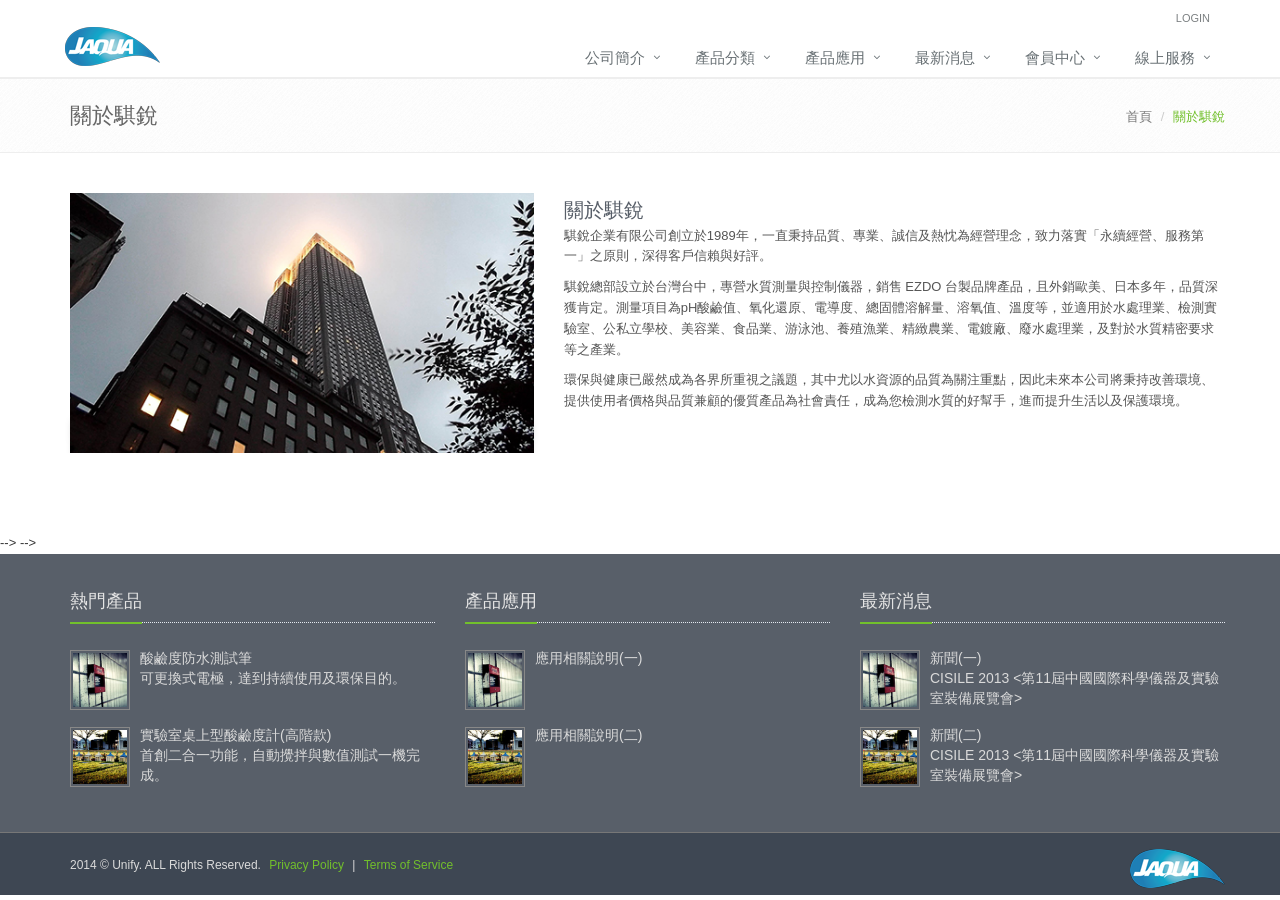
==== commit e87206cb: "新增關於我頁面-更換產品業面圖及說明文" ====
--- a/page_about_me.html
+++ b/page_about_me.html
@@ -34,7 +34,9 @@
 
 <body>
 <!--=== Style Switcher ===-->    
+<!--
 <i class="style-switcher-btn fa fa-cogs hidden-xs"></i>
+-->
 <div class="style-switcher animated fadeInRight">
     <div class="theme-close"><i class="icon-close"></i></div>
     <div class="theme-heading">Theme Colors</div>
@@ -68,22 +70,24 @@
             <div class="container">
                 <!-- Topbar Navigation -->
                 <ul class="loginbar pull-right">
+					<!--
                     <li>
                         <i class="fa fa-globe"></i>
                         <a>Languages</a>
                         <ul class="lenguages">
                             <li class="active">
-                                <a href="#">English <i class="fa fa-check"></i></a> 
+                                <a href="javascript:void(0);">English <i class="fa fa-check"></i></a> 
                             </li>
-                            <li><a href="#">Spanish</a></li>
-                            <li><a href="#">Russian</a></li>
-                            <li><a href="#">German</a></li>
+                            <li><a href="javascript:void(0);">Spanish</a></li>
+                            <li><a href="javascript:void(0);">Russian</a></li>
+                            <li><a href="javascript:void(0);">German</a></li>
                         </ul>
                     </li>
                     <li class="topbar-devider"></li>   
                     <li><a href="page_faq.html">Help</a></li>  
-                    <li class="topbar-devider"></li>   
-                    <li><a href="page_login.html">Login</a></li>   
+                    <li class="topbar-devider"></li>
+					-->
+                    <li><a href="javascript:void(0);">Login</a></li>   
                 </ul>
                 <!-- End Topbar Navigation -->
             </div>
@@ -108,7 +112,8 @@
                 <div class="collapse navbar-collapse navbar-responsive-collapse">
                     <ul class="nav navbar-nav">
                         <!-- Home -->
-                        <li class="dropdown">
+						<!--
+                        <li class="dropdown active">
                             <a href="javascript:void(0);" class="dropdown-toggle" data-toggle="dropdown">
                                 Home
                             </a>
@@ -123,26 +128,27 @@
                                 <li><a href="page_home7.html">Option 8: Home Portfolio</a></li>
                                 <li><a href="page_home8.html">Option 9: Home Discover</a></li>
                                 <li><a href="page_jobs.html">Option 10: Home Jobs</a></li>
-                                <li><a href="page_home9.html">Option 11: Home Boxed</a></li>
-                                <li><a href="page_home11.html">Option 12: Home Boxed Image</a></li>
+                                <li><a href="page_home9.html">Option 11: Home Boxed Pattern</a></li>
+                                <li class="active"><a href="page_home11.html">Option 12: Home Boxed Image</a></li>
                                 <li><a href="page_home10.html">Option 13: Home Fixed Menu</a></li>
                             </ul>
                         </li>
+						-->
                         <!-- End Home -->
 
                         <!-- Pages -->                        
-                        <li class="dropdown active">
+                        <li class="dropdown">
                             <a href="javascript:void(0);" class="dropdown-toggle" data-toggle="dropdown">
-                                Pages
+                                公司簡介
                             </a>
-                            <ul class="dropdown-menu">
+                            <ul  style="display:none" class="dropdown-menu">
                                 <!-- About Pages -->
-                                <li class="active dropdown-submenu">
+                                <li class="dropdown-submenu">
                                     <a href="javascript:void(0);">About Pages</a>
                                     <ul class="dropdown-menu">
                                         <li><a href="page_about1.html">About Us</a></li>
                                         <li><a href="page_about.html">About Basic</a></li>
-                                        <li class="active"><a href="page_about_me.html">About Me</a></li>
+                                        <li><a href="page_about_me.html">About Me</a></li>
                                         <li><a href="page_about_our_team.html">About Our Team</a></li>
                                     </ul>                                
                                 </li>
@@ -314,162 +320,27 @@
                                 <!-- Terms Of Service -->
                                 <li><a href="page_terms.html">Terms Of Service</a></li>
                                 <!-- End Terms Of Service -->
+								
+								-->
                             </ul>
                         </li>
                         <!-- End Pages -->
 
                         <!-- Features -->
                         <li class="dropdown">
-                            <a href="javascript:void(0);" class="dropdown-toggle" data-toggle="dropdown">
-                                Features
+                            <a href="product_category.html" class="dropdown-toggle">
+                                產品分類
                             </a>
                             <ul class="dropdown-menu">
-                                <!-- Typography -->
-                                <li class="dropdown-submenu">
-                                    <a href="javascript:void(0);">Typography</a>
-                                    <ul class="dropdown-menu">
-                                        <li><a href="feature_typo_general.html"><i class="fa fa-sort-alpha-asc"></i> General Typography</a></li>
-                                        <li><a href="feature_typo_headings.html"><i class="fa fa-magic"></i> Headings Options</a></li>
-                                        <li><a href="feature_typo_dividers.html"><i class="fa fa-ellipsis-h"></i> Deviders</a></li>
-                                        <li><a href="feature_typo_blockquote.html"><i class="fa fa-quote-left"></i> Blockquote Blocks</a></li>
-                                        <li><a href="feature_typo_boxshadows.html"><i class="fa fa-asterisk"></i> Box Shadows</a></li>
-                                        <li><a href="feature_typo_testimonials.html"><i class="fa fa-comments"></i> Testimonials</a></li>
-                                        <li><a href="feature_typo_tagline_boxes.html"><i class="fa fa-tasks"></i> Tagline Boxes</a></li>
-                                        <li><a href="feature_typo_grid.html"><i class="fa fa-align-justify"></i> Grid Layouts</a></li>
-                                    </ul>                                
-                                </li>
-                                <!-- End Typography -->
-
-                                <!-- Buttons -->
-                                <li class="dropdown-submenu">
-                                    <a href="javascript:void(0);">Buttons UI</a>
-                                    <ul class="dropdown-menu">
-                                        <li><a href="feature_btn_general.html"><i class="fa fa-flask"></i> General Buttons</a></li>
-                                        <li><a href="feature_btn_brands.html"><i class="fa fa-html5"></i> Brand &amp; Social Buttons</a></li>
-                                        <li><a href="feature_btn_effects.html"><i class="fa fa-bolt"></i> Loading &amp; Hover Effects</a></li>
-                                    </ul>                                
-                                </li>
-                                <!-- End Buttons -->
-
-                                <!-- Icons -->
-                                <li class="dropdown-submenu">
-                                    <a href="javascript:void(0);">Icons</a>
-                                    <ul class="dropdown-menu">
-                                        <li><a href="feature_icon_general.html"><i class="fa fa-chevron-circle-right"></i> General Icons</a></li>
-                                        <li><a href="feature_icon_fa.html"><i class="fa fa-chevron-circle-right"></i> Font Awesome Icons</a></li>
-                                        <li><a href="feature_icon_line.html"><i class="fa fa-chevron-circle-right"></i>  Icons</a></li>
-                                        <li><a href="feature_icon_glyph.html"><i class="fa fa-chevron-circle-right"></i> Glyphicons Icons</a></li>
-                                    </ul>                                
-                                </li>
-                                <!-- End Icons -->
-
-                                <!-- Content Boxes -->
-                                <li class="dropdown-submenu">
-                                    <a href="javascript:void(0);">Content Boxes</a>
-                                    <ul class="dropdown-menu">
-                                        <li><a href="feature_box_general.html"><i class="fa fa-cog"></i> General Content Boxes</a></li>
-                                        <li><a href="feature_box_colored.html"><i class="fa fa-align-center"></i> Colored Boxes</a></li>
-                                        <li><a href="feature_box_funny.html"><i class="fa fa-bars"></i> Funny Boxes</a></li>
-                                    </ul>                                
-                                </li>
-                                <!-- End Content Boxes -->
-
-                                <!-- Thumbnails -->
-                                <li><a href="feature_thumbails.html">Thumbnails</a></li>
-                                <!-- End Thumbnails -->
-
-                                <!-- Components -->
-                                <li class="dropdown-submenu">
-                                    <a href="javascript:void(0);">Components</a>
-                                    <ul class="dropdown-menu">
-                                        <li><a href="feature_compo_messages.html"><i class="fa fa-comment"></i> Alerts &amp; Messages</a></li>
-                                        <li><a href="feature_compo_labels.html"><i class="fa fa-tags"></i> Labels &amp; Badges</a></li>
-                                        <li><a href="feature_compo_progress_bars.html"><i class="fa fa-align-left"></i> Progress Bars</a></li>
-                                        <li><a href="feature_compo_media.html"><i class="fa fa-volume-down"></i> Audio/Videos &amp; Images</a></li>
-                                        <li><a href="feature_compo_panels.html"><i class="fa fa-columns"></i> Panels</a></li>
-                                        <li><a href="feature_compo_pagination.html"><i class="fa fa-arrows-h"></i> Paginations</a></li>
-                                    </ul>                                
-                                </li>
-                                <!-- End Components -->
-
-                                <!-- Accordion and Tabs -->
-                                <li><a href="feature_accordion_and_tabs.html">Accordion &amp; Tabs</a></li>
-                                <!-- End Accordion and Tabs -->
-
-                                <!-- Timeline -->
-                                <li class="dropdown-submenu">
-                                    <a href="javascript:void(0);">Timeline</a>
-                                    <ul class="dropdown-menu">
-                                        <li><a href="feature_timeline1.html"><i class="fa fa-dot-circle-o"></i> Timeline Option 1</a></li>
-                                        <li><a href="feature_timeline2.html"><i class="fa fa-dot-circle-o"></i> Timeline Option 2</a></li>
-                                    </ul>                                
-                                </li>
-                                <!-- End Timeline -->
-
-                                <!-- Carousel -->
-                                <li><a href="feature_carousels.html">Carousel Examples</a></li>
-                                <!-- End Carousel -->
-
-                                <!-- Forms -->
-                                <li class="dropdown-submenu">
-                                    <a href="javascript:void(0);">Forms</a>
-                                    <ul class="dropdown-menu">
-                                        <li><a href="feature_form_general.html"><i class="fa fa-bars"></i> Common Bootstrap Forms</a></li>
-                                        <li><a href="feature_form_general1.html"><i class="fa fa-bars"></i> General Unify Forms</a></li>
-                                        <li><a href="feature_form_advanced.html"><i class="fa fa-bars"></i> Advanced Forms</a></li>
-                                        <li><a href="feature_form_layouts.html"><i class="fa fa-bars"></i> Form Layouts</a></li>
-                                        <li><a href="feature_form_layouts_advanced.html"><i class="fa fa-bars"></i> Advanced Layout Forms</a></li>
-                                        <li><a href="feature_form_states.html"><i class="fa fa-bars"></i> Form States</a></li>
-                                        <li><a href="feature_form_sliders.html"><i class="fa fa-bars"></i> Form Sliders</a></li>
-                                        <li><a href="feature_form_modals.html"><i class="fa fa-bars"></i> Modals</a></li>
-                                    </ul>                                
-                                </li>
-                                <!-- End Forms -->
-
-                                <!-- Tables -->
-                                <li><a href="feature_table_general.html">Tables</a></li>
-                                <!-- End Tables -->
-
-                                <!-- Maps -->
-                                <li class="dropdown-submenu">
-                                    <a href="javascript:void(0);">Maps</a>
-                                    <ul class="dropdown-menu">
-                                        <li><a href="feature_maps_google.html"><i class="fa fa-map-marker"></i> Google Maps</a></li>
-                                        <li><a href="feature_maps_vector.html"><i class="fa fa-align-center"></i> Vector Maps</a></li>
-                                    </ul>                                
-                                </li>
-                                <!-- End Maps -->
-
-                                <!-- Charts and Countdowns -->
-                                <li><a href="feature_compo_charts.html">Charts &amp; Countdowns</a></li>
-                                <!-- End Charts and Countdowns -->
-
-                                <!-- Sub Level Menu -->
-                                <li class="dropdown-submenu">
-                                    <a href="javascript:void(0);">Sub Level 1</a>
-                                    <ul class="dropdown-menu">
-                                        <li><a href="index.hmtl">Sub Level 2</a></li>
-                                        <li class="dropdown-submenu">
-                                            <a href="javascript:void(0);">Sub Level 2</a>
-                                            <ul class="dropdown-menu">
-                                                <li><a href="index.hmtl">Sub Level 3</a></li>
-                                                <li><a href="index.hmtl">Sub Level 3</a></li>
-                                                <li><a href="index.hmtl">Sub Level 3</a></li>
-                                                <li><a href="index.hmtl">Sub Level 3</a></li>
-                                            </ul>                                
-                                        </li>
-                                        <li><a href="index.hmtl">Sub Level 2</a></li>
-                                        <li class="dropdown-submenu">
-                                            <a href="javascript:void(0);">Sub Level 2</a>
-                                            <ul class="dropdown-menu">
-                                                <li><a href="index.hmtl">Sub Level 3</a></li>
-                                                <li><a href="index.hmtl">Sub Level 3</a></li>
-                                                <li><a href="index.hmtl">Sub Level 3</a></li>
-                                            </ul>                                
-                                        </li>
-                                    </ul>                                
-                                </li>                            
-                                <!-- End Sub Level Menu -->
+                                <li>
+                                    <a href="product.html">PH</a>                              
+                                </li> 
+                                <li>
+                                    <a href="javascript:void(0);">ORP</a>                         
+                                </li>
+                                <li>
+                                    <a href="javascript:void(0);">TDS</a>                              
+                                </li>
                             </ul>
                         </li>
                         <!-- End Features -->
@@ -477,15 +348,18 @@
                         <!-- Portfolio -->
                         <li class="dropdown">
                             <a href="javascript:void(0);" class="dropdown-toggle" data-toggle="dropdown">
-                                Portfolio
+                                產品應用
                             </a>
                             <ul class="dropdown-menu">
-                                <li><a href="portfolio_text_blocks.html">Portfolio Text Blocks</a></li>
-                                <li><a href="portfolio_2_column.html">Portfolio 2 Columns</a></li>
-                                <li><a href="portfolio_3_column.html">Portfolio 3 Columns</a></li>
-                                <li><a href="portfolio_4_column.html">Portfolio 4 Columns</a></li>
-                                <li><a href="portfolio_item.html">Portfolio Item Option 1</a></li>
-                                <li><a href="portfolio_item1.html">Portfolio Item Option 2</a></li>
+                                <li>
+                                    <a href="javascript:void(0);">應用A</a>                              
+                                </li> 
+                                <li>
+                                    <a href="javascript:void(0);">應用B</a>                         
+                                </li>
+                                <li>
+                                    <a href="javascript:void(0);">應用C</a>                              
+                                </li>
                             </ul>
                         </li>
                         <!-- Ens Portfolio -->
@@ -493,36 +367,53 @@
                         <!-- Blog -->
                         <li class="dropdown">
                             <a href="javascript:void(0);" class="dropdown-toggle" data-toggle="dropdown">
-                                Blog
+                                最新消息
                             </a>
                             <ul class="dropdown-menu">
-                                <li><a href="blog_page.html">Blog Page</a></li>
-                                <li><a href="blog_large.html">Blog Large</a></li>
-                                <li><a href="blog_medium.html">Blog Medium</a></li>
-                                <li><a href="blog_full_width.html">Blog Full Width</a></li>
-                                <li><a href="blog_timeline.html">Blog Timeline</a></li>
-                                <li><a href="blog_right_sidebar.html">Blog Right Sidebar</a></li>
-                                <li><a href="blog_left_sidebar.html">Blog Left Sidebar</a></li>
-                                <li><a href="blog_item_option1.html">Blog Item Option 1</a></li>
-                                <li><a href="blog_item_option2.html">Blog Item Option 2</a></li>
+                                <li>
+                                    <a href="javascript:void(0);">消息A</a>                              
+                                </li> 
+                                <li>
+                                    <a href="javascript:void(0);">消息B</a>                         
+                                </li>
+                                <li>
+                                    <a href="javascript:void(0);">消息C</a>                              
+                                </li>
                             </ul>
                         </li>
                         <!-- End Blog -->
+						
+						<li class="dropdown">
+                            <a href="javascript:void(0);" class="dropdown-toggle" data-toggle="dropdown">
+                                會員中心
+                            </a>
+                            <ul class="dropdown-menu">
+                                <li>
+                                    <a href="javascript:void(0);">會員註冊</a>                              
+                                </li> 
+                                <li>
+                                    <a href="javascript:void(0);">個人資料</a>                         
+                                </li>
+                            </ul>
+                        </li>
 
                         <!-- Contacts -->
                         <li class="dropdown">
                             <a href="javascript:void(0);" class="dropdown-toggle" data-toggle="dropdown">
-                                Contacts
+                                線上服務
                             </a>
                             <ul class="dropdown-menu">
-                                <li><a href="page_contact1.html">Contacts Default</a></li>
-                                <li><a href="page_contact2.html">Contacts Option 1</a></li>
-                                <li><a href="page_contact3.html">Contacts Option 2</a></li>
+                                <li><a href="javascript:void(0);">聯絡我們</a></li>
+                                <li><a href="javascript:void(0);">線上詢價</a></li>
+								<li><a href="javascript:void(0);">線上影音</a></li>
                             </ul>
                         </li>                    
                         <!-- End Contacts -->
+						
+						       
 
                         <!-- Search Block -->
+						<!--
                         <li>
                             <i class="search fa fa-search search-btn"></i>
                             <div class="search-open">
@@ -534,6 +425,7 @@
                                 </div>
                             </div>    
                         </li>
+						-->
                         <!-- End Search Block -->
                     </ul>
                 </div><!--/navbar-collapse-->
@@ -546,11 +438,10 @@
     <!--=== Breadcrumbs ===-->
     <div class="breadcrumbs">
         <div class="container">
-            <h1 class="pull-left">About me</h1>
+            <h1 class="pull-left">關於騏銳</h1>
             <ul class="pull-right breadcrumb">
-                <li><a href="index.html">Home</a></li>
-                <li><a href="">Page</a></li>
-                <li class="active">About me</li>
+                <li><a href="index.html">首頁</a></li>
+                <li class="active">關於騏銳</li>
             </ul>
         </div>
     </div><!--/breadcrumbs-->
@@ -561,34 +452,42 @@
         <div class="row about-me margin-bottom-40">
             <div class="col-md-5 shadow-wrapper md-margin-bottom-20">
                 <div class="box-shadow shadow-effect-2">
-                    <img class="img-responsive" src="assets/img/team/team1.jpg" alt="">
+                    <img class="img-responsive" src="assets/img/job/high-rated-job-1.jpg" alt="">
                 </div>
             </div>
             <div class="col-md-7">
                 <div class="overflow-h">
                     <div class="pull-left">
-                        <h2>Elizabeta Watson</h2>
+                        <h2>關於騏銳</h2>
+						<!--
                         <span>CEO, Director</span>
-                    </div>    
+						-->
+                    </div>
+					<!--
                     <ul class="social-icons pull-right">
                         <li><a class="rounded-x social_facebook" data-original-title="Facebook" href="#"></a></li>
                         <li><a class="rounded-x social_twitter" data-original-title="Twitter" href="#"></a></li>
                         <li><a class="rounded-x social_googleplus" data-original-title="Google Plus" href="#"></a></li>
                         <li><a class="rounded-x social_linkedin" data-original-title="Linkedin" href="#"></a></li>
                     </ul>
+					-->
                 </div>    
-                <p>Nulla fermentum blandit dolor eu dictum. Nulla faucibus libero eget mi tempus, quis laoreet ante congue. Nullam sed tortor vitae magna auctor vestibulum. Fusce gravida, mauris at vulputate aliquet, arcu nunc scelerisque mi, pellentesque mollis lectus mauris in urna.</p>
-                <p>Suspendisse non magna sed justo tincidunt pellentesque. Proin sit amet ligula vel orci tempus viverra. Donec massa justo, sodales in leo pretium, adipiscing dictum mi. Nullam sed eleifend purus. Sed eget lacus eget urna venenatis hendrerit sed sit amet dui. Suspendisse lorem velit, tincidunt nec mattis ut, gravida adipiscing sapien.</p>
-                <ul class="list-unstyled">
+                <p>騏銳企業有限公司創立於1989年，一直秉持品質、專業、誠信及熱忱為經營理念，致力落實「永續經營、服務第一」之原則，深得客戶信賴與好評。</p>
+                <p>騏銳總部設立於台灣台中，專營水質測量與控制儀器，銷售 EZDO 台製品牌產品，且外銷歐美、日本多年，品質深獲肯定。測量項目為pH酸鹼值、氧化還原、電導度、總固體溶解量、溶氧值、溫度等，並適用於水處理業、檢測實驗室、公私立學校、美容業、食品業、游泳池、養殖漁業、精緻農業、電鍍廠、廢水處理業，及對於水質精密要求等之產業。</p>
+                <P>環保與健康已嚴然成為各界所重視之議題，其中尤以水資源的品質為關注重點，因此未來本公司將秉持改善環境、提供使用者價格與品質兼顧的優質產品為社會責任，成為您檢測水質的好幫手，進而提升生活以及保護環境。<P>
+				<!--
+				<ul class="list-unstyled">
                     <li><i class="color-green fa fa-check"></i> Nullam sed eleifend purus</li>
                     <li><i class="color-green fa fa-check"></i> Proin sit amet ligula vel orci tempus viverra</li>
                     <li><i class="color-green fa fa-check"></i> Nulla fermentum blandit dolor eu dictum</li>
                     <li><i class="color-green fa fa-check"></i> Donec varius lacus et neque vestibulum hendrerit</li>
                 </ul>
+				-->
             </div>
         </div>
 
         <!-- About Me -->
+		<!--
         <div class="row about-my-goals margin-bottom-20">
             <div class="col-md-4 md-margin-bottom-20">    
                 <h2 class="heading-md">My <span class="color-green">achievements</span></h2>
@@ -631,12 +530,14 @@
                     </div>
                 </div>
             </div>
-        </div>    
+        </div>
+		-->		
         <!-- End About Me -->
     </div>
     <!--=== End About Me Img ===-->
 
     <!--=== Skills ===-->
+	<!--
     <div class="about-skills margin-bottom-20">
         <div class="container">
             <div class="title-box-v2">
@@ -644,6 +545,7 @@
                 <p>Lorem ipsum dolor sit amet, consectetur adipisicing elit, sed do eiusmod tempor incididunt ut labore et dolore magna aliqua. Ut enim ad minim veniam, quis nostrud exercitation ullamco laboris nisi ut aliquip ex ea commodo consequat.</p>
             </div>
             <!-- Pie Charts v2 -->
+			<!--
             <div class="row pie-progress-charts">
                 <div class="inner-pchart col-sm-3 col-xs-6">
                     <div class="circle" id="circle-6"></div>
@@ -661,13 +563,16 @@
                     <div class="circle" id="circle-9"></div>
                     <h3 class="circle-title">Web Animation</h3>
                 </div>
-            </div>    
+            </div>
+			-->
             <!-- End Pie Charts v2 -->
         </div>
-    </div>    
+    </div>
+	-->
     <!--=== End Skills ===-->
 
     <!--=== Container Part ===-->
+	<!--
     <div class="container content margin-bottom-20">
         <div class="title-box-v2">
             <h2>Latest <span class="color-green"> projects</span></h2>
@@ -760,6 +665,7 @@
             <div class="clearfix"></div>
         </div>
     </div><!--/container-->
+	-->
     <!--=== Container Part ===-->
 
     <!--=== Footer ===-->
@@ -767,79 +673,67 @@
         <div class="container">
             <div class="row">
                 <div class="col-md-4 md-margin-bottom-40">
-                    <!-- About -->
-                    <div class="headline"><h2>About</h2></div>  
-                    <p class="margin-bottom-25 md-margin-bottom-40">Unify is an incredibly beautiful responsive Bootstrap Template for corporate and creative professionals.</p>    
-                    <!-- End About -->
-
-                    <!-- Monthly Newsletter -->
-                    <div class="headline"><h2>Monthly Newsletter</h2></div> 
-                    <p>Subscribe to our newsletter and stay up to date with the latest news and deals!</p>
-                    <form class="footer-subsribe">
-                        <div class="input-group">
-                            <input type="text" class="form-control" placeholder="Email Address">                            
-                            <span class="input-group-btn">
-                                <button class="btn-u" type="button">Subscribe</button>
-                            </span>
-                        </div>                  
-                    </form>                         
-                    <!-- End Monthly Newsletter -->
-                </div><!--/col-md-4-->  
-                
-                <div class="col-md-4 md-margin-bottom-40">
-                    <!-- Recent Blogs -->
                     <div class="posts">
-                        <div class="headline"><h2>Recent Blog Entries</h2></div>
+                        <div class="headline"><h2>熱門產品</h2></div>
                         <dl class="dl-horizontal">
-                            <dt><a href="#"><img src="assets/img/sliders/elastislide/6.jpg" alt="" /></a></dt>
+                            <dt><a href="javascript:void(0);"><img src="assets/img/sliders/elastislide/6.jpg" alt="" /></a></dt>
                             <dd>
-                                <p><a href="#">Anim moon officia Unify is an incredibly beautiful responsive Bootstrap Template</a></p> 
+                                <p><a href="javascript:void(0);">酸鹼度防水測試筆</a></p>
+								<p>可更換式電極，達到持續使用及環保目的。</p>								
                             </dd>
                         </dl>
                         <dl class="dl-horizontal">
-                        <dt><a href="#"><img src="assets/img/sliders/elastislide/10.jpg" alt="" /></a></dt>
+                        <dt><a href="javascript:void(0);"><img src="assets/img/sliders/elastislide/10.jpg" alt="" /></a></dt>
                             <dd>
-                                <p><a href="#">Anim moon officia Unify is an incredibly beautiful responsive Bootstrap Template</a></p> 
+                                <p><a href="javascript:void(0);">實驗室桌上型酸鹼度計(高階款)</a></p> 
+								<p>首創二合一功能，自動攪拌與數值測試一機完成。</p>
+                            </dd>
+                        </dl>
+                    </div>               
+                </div>
+	  
+                <div class="col-md-4 md-margin-bottom-40">
+                    <div class="posts">
+                        <div class="headline"><h2>產品應用</h2></div>
+                        <dl class="dl-horizontal">
+                            <dt><a href="javascript:void(0);"><img src="assets/img/sliders/elastislide/6.jpg" alt="" /></a></dt>
+                            <dd>
+                                <p><a href="javascript:void(0);">應用相關說明(一)</a></p> 
                             </dd>
                         </dl>
                         <dl class="dl-horizontal">
-                        <dt><a href="#"><img src="assets/img/sliders/elastislide/11.jpg" alt="" /></a></dt>
+                        <dt><a href="javascript:void(0);"><img src="assets/img/sliders/elastislide/10.jpg" alt="" /></a></dt>
                             <dd>
-                                <p><a href="#">Anim moon officia Unify is an incredibly beautiful responsive Bootstrap Template</a></p> 
+                                <p><a href="javascript:void(0);">應用相關說明(二)</a></p> 
                             </dd>
                         </dl>
-                    </div>
-                    <!-- End Recent Blogs -->                    
-                </div><!--/col-md-4-->
-
-                <div class="col-md-4">
-                    <!-- Contact Us -->
-                    <div class="headline"><h2>Contact Us</h2></div> 
-                    <address class="md-margin-bottom-40">
-                        25, Lorem Lis Street, Orange <br />
-                        California, US <br />
-                        Phone: 800 123 3456 <br />
-                        Fax: 800 123 3456 <br />
-                        Email: <a href="mailto:info@anybiz.com" class="">info@anybiz.com</a>
-                    </address>
-                    <!-- End Contact Us -->
-
-                    <!-- Social Links -->
-                    <div class="headline"><h2>Stay Connected</h2></div> 
-                    <ul class="social-icons">
-                        <li><a href="#" data-original-title="Feed" class="social_rss"></a></li>
-                        <li><a href="#" data-original-title="Facebook" class="social_facebook"></a></li>
-                        <li><a href="#" data-original-title="Twitter" class="social_twitter"></a></li>
-                        <li><a href="#" data-original-title="Goole Plus" class="social_googleplus"></a></li>
-                        <li><a href="#" data-original-title="Pinterest" class="social_pintrest"></a></li>
-                        <li><a href="#" data-original-title="Linkedin" class="social_linkedin"></a></li>
-                        <li><a href="#" data-original-title="Vimeo" class="social_vimeo"></a></li>
-                    </ul>
-                    <!-- End Social Links -->
-                </div><!--/col-md-4-->
+                    </div>               
+                </div>
+
+                <div class="col-md-4 md-margin-bottom-40">
+                    <div class="posts">
+                        <div class="headline"><h2>最新消息</h2></div>
+                        <dl class="dl-horizontal">
+                            <dt><a href="javascript:void(0);"><img src="assets/img/sliders/elastislide/6.jpg" alt="" /></a></dt>
+                            <dd>
+                                <p><a href="javascript:void(0);">新聞(一)</a></p> 
+								<p>CISILE 2013  <第11屆中國國際科學儀器及實驗室裝備展覽會> </p>
+                            </dd>
+                        </dl>
+                        <dl class="dl-horizontal">
+                        <dt><a href="javascript:void(0);"><img src="assets/img/sliders/elastislide/10.jpg" alt="" /></a></dt>
+                            <dd>
+                                <p><a href="javascript:void(0);">新聞(二)</a></p>
+								<p>CISILE 2013  <第11屆中國國際科學儀器及實驗室裝備展覽會></p>
+                            </dd>
+                        </dl>
+                    </div>               
+                </div>
+				
             </div>
         </div> 
-    </div><!--/footer-->
+    </div>
+	<!--/footer-->
     <!--=== End Footer ===-->
 
     <!--=== Copyright ===-->
--- a/assets/css/style.css
+++ b/assets/css/style.css
@@ -96,6 +96,7 @@
 	color: #7c8082;
 	font-size: 11px;
 	text-transform: uppercase;
+	padding-right: 15px;
 }
 
 .topbar ul.loginbar li i.fa { 
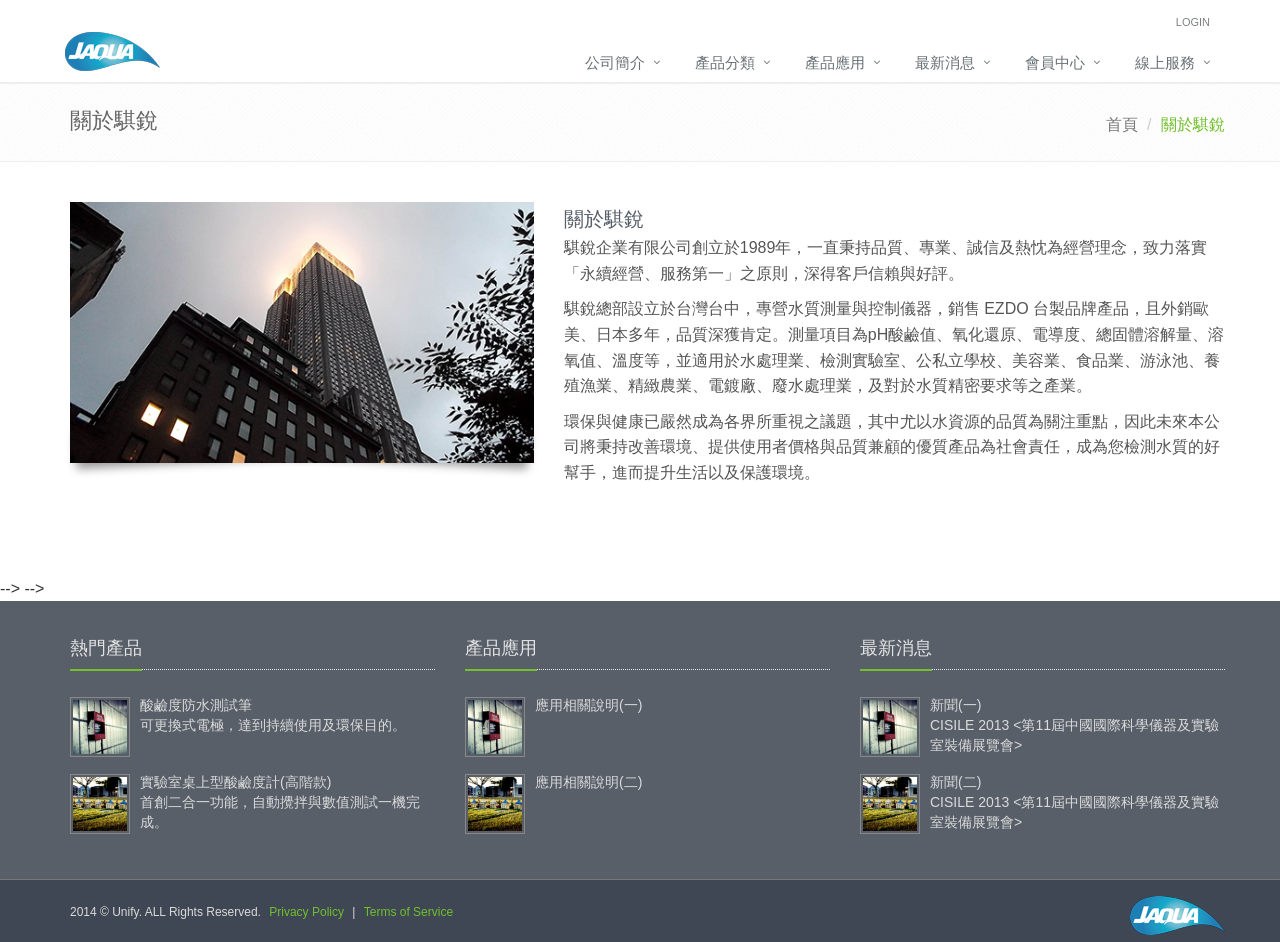
==== commit 0b1dbef2: "關於我各頁面互相連結" ====
--- a/page_about_me.html
+++ b/page_about_me.html
@@ -471,6 +471,7 @@
                         <li><a class="rounded-x social_linkedin" data-original-title="Linkedin" href="#"></a></li>
                     </ul>
 					-->
+					<br>
                 </div>    
                 <p>騏銳企業有限公司創立於1989年，一直秉持品質、專業、誠信及熱忱為經營理念，致力落實「永續經營、服務第一」之原則，深得客戶信賴與好評。</p>
                 <p>騏銳總部設立於台灣台中，專營水質測量與控制儀器，銷售 EZDO 台製品牌產品，且外銷歐美、日本多年，品質深獲肯定。測量項目為pH酸鹼值、氧化還原、電導度、總固體溶解量、溶氧值、溫度等，並適用於水處理業、檢測實驗室、公私立學校、美容業、食品業、游泳池、養殖漁業、精緻農業、電鍍廠、廢水處理業，及對於水質精密要求等之產業。</p>
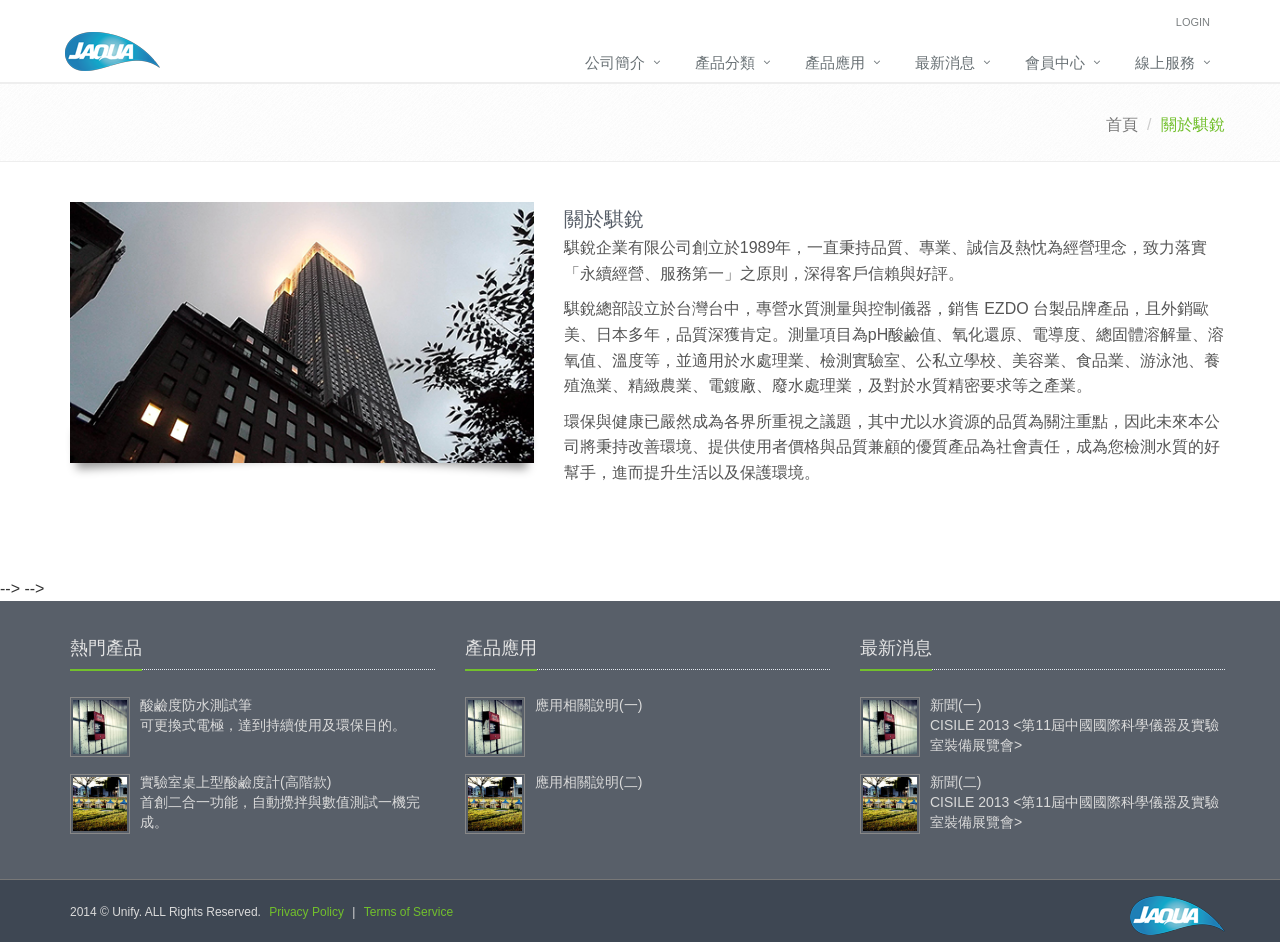
==== commit 65d975f9: "隱藏pull-left" ====
--- a/page_about_me.html
+++ b/page_about_me.html
@@ -438,7 +438,9 @@
     <!--=== Breadcrumbs ===-->
     <div class="breadcrumbs">
         <div class="container">
+			<!--
             <h1 class="pull-left">關於騏銳</h1>
+			-->
             <ul class="pull-right breadcrumb">
                 <li><a href="index.html">首頁</a></li>
                 <li class="active">關於騏銳</li>
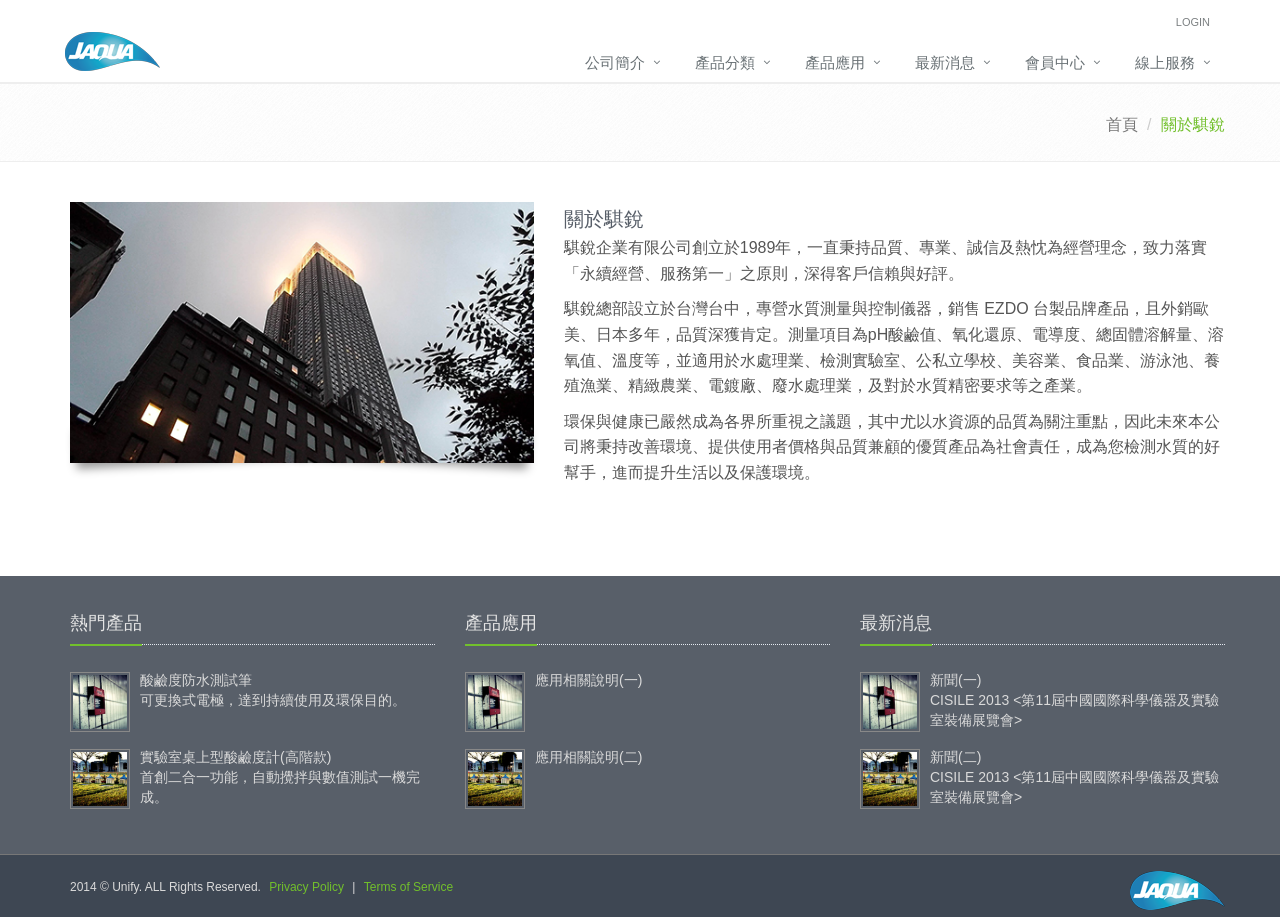
==== commit 772d5058: "刪除-->-->" ====
--- a/page_about_me.html
+++ b/page_about_me.html
@@ -571,7 +571,6 @@
             <!-- End Pie Charts v2 -->
         </div>
     </div>
-	-->
     <!--=== End Skills ===-->
 
     <!--=== Container Part ===-->
@@ -668,7 +667,7 @@
             <div class="clearfix"></div>
         </div>
     </div><!--/container-->
-	-->
+	
     <!--=== Container Part ===-->
 
     <!--=== Footer ===-->
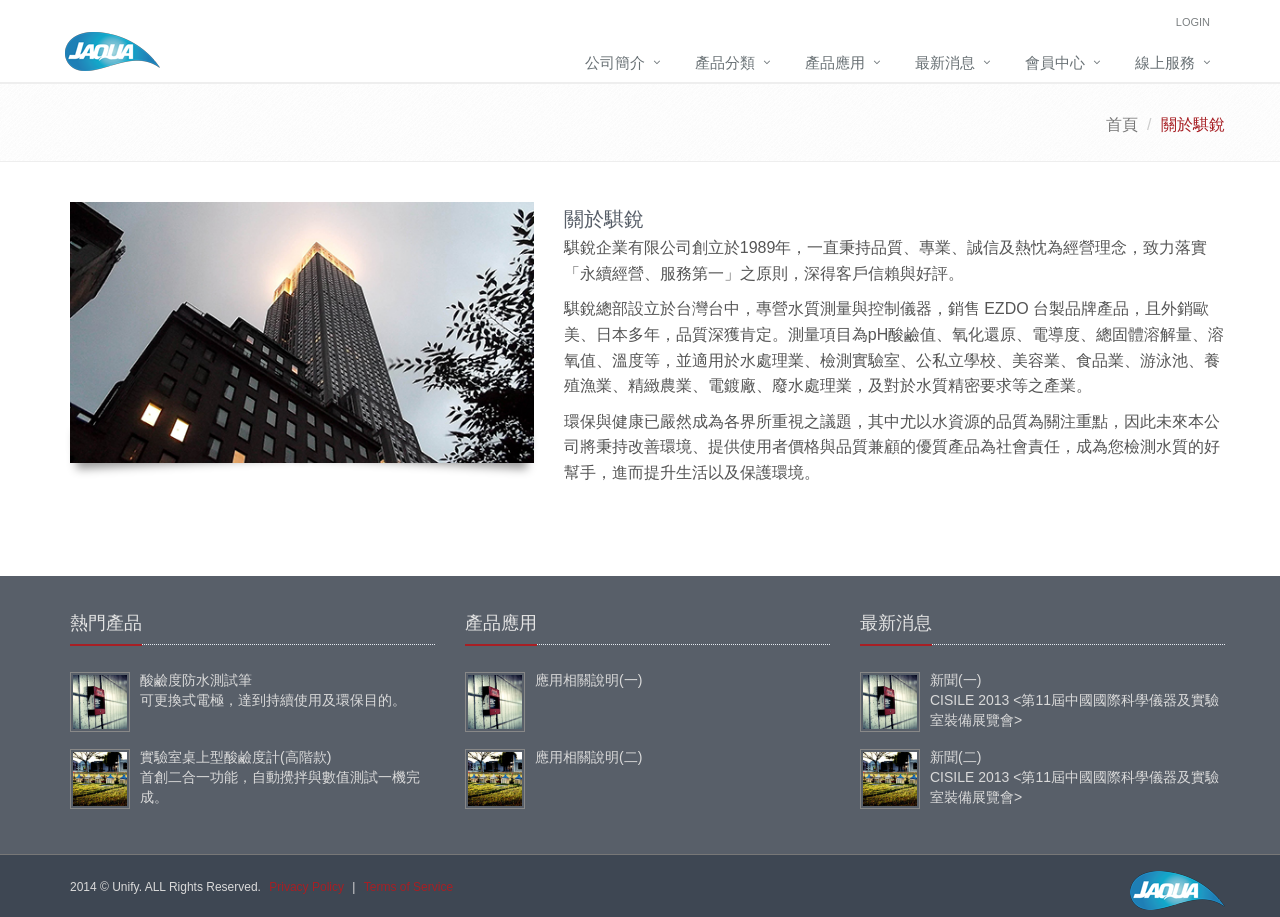
==== commit 9151e476: "1.add 註冊頁面 2.login 和 registration 各頁面相互連結 OK" ====
--- a/page_about_me.html
+++ b/page_about_me.html
@@ -12,7 +12,7 @@
     <meta name="author" content="">
 
     <!-- Favicon -->
-    <link rel="shortcut icon" href="favicon.ico">
+    <link rel="shortcut icon" href="assets/img/favicon.ico">
 
     <!-- CSS Global Compulsory -->
     <link rel="stylesheet" href="assets/plugins/bootstrap/css/bootstrap.min.css">
@@ -87,7 +87,7 @@
                     <li><a href="page_faq.html">Help</a></li>  
                     <li class="topbar-devider"></li>
 					-->
-                    <li><a href="javascript:void(0);">Login</a></li>   
+                    <li><a href="page_login.html">Login</a></li>   
                 </ul>
                 <!-- End Topbar Navigation -->
             </div>
@@ -389,7 +389,7 @@
                             </a>
                             <ul class="dropdown-menu">
                                 <li>
-                                    <a href="javascript:void(0);">會員註冊</a>                              
+                                    <a href="page_registration.html">會員註冊</a>                              
                                 </li> 
                                 <li>
                                     <a href="javascript:void(0);">個人資料</a>                         
--- a/assets/css/themes/default.css
+++ b/assets/css/themes/default.css
@@ -1,60 +1,60 @@
 f/* 
 * Version: 1.4
-* Default Color 	  : #72c02c;
-* Default Hover Color : #5fb611;
+* Default Color 	  : #a71f24;
+* Default Hover Color : #a71f24;
 */
 
 a:focus, 
 a:hover, 
 a:active {
-	color: #72c02c;
+	color: #a71f24;
 }
 
 .color-green {
-	color: #72c02c;
+	color: #a71f24;
 }
 
 a.read-more:hover { 
-	color:#72c02c; 
+	color:#a71f24; 
 }
 
 .linked:hover {
-	color:#72c02c;
+	color:#a71f24;
 }
 
 /*Header v1
 ------------------------------------*/
 /*Navber*/
 .header .navbar-default .navbar-nav > .active > a {
-	color: #72c02c;
+	color: #a71f24;
 }
 
 /*Navbar Toggle*/
 .navbar-toggle,
 .navbar-default .navbar-toggle:hover, 
 .navbar-default .navbar-toggle:focus {
-	background: #72c02c;
+	background: #a71f24;
 }
 
 .navbar-default .navbar-toggle {
-	border-color: #5fb611;
+	border-color: #a71f24;
 }
 
 .navbar-default .navbar-toggle:hover {
-	background: #5fb611;
+	background: #a71f24;
 }
 
 /*Responsive Navbar*/
 @media (max-width: 767px) {
 	.header .navbar-default .navbar-nav > li > a:hover {
-		color: #72c02c;
+		color: #a71f24;
 	}
 
 	.header .navbar-default .navbar-nav > .active > a,
 	.header .navbar-default .navbar-nav > .active > a:hover,
 	.header .navbar-default .navbar-nav > .active > a:focus {
 		color: #fff;
-		background: #72c02c;
+		background: #a71f24;
 	}
 }
 
@@ -62,30 +62,30 @@
 	/*Navbar*/
 	.header .navbar-default .navbar-nav > li > a:hover,
 	.header .navbar-default .navbar-nav > .active > a {
-		border-bottom: solid 2px #72c02c;
+		border-bottom: solid 2px #a71f24;
 	}
 
 	.header .navbar-default .navbar-nav > .open > a,
 	.header .navbar-default .navbar-nav > .open > a:hover,
 	.header .navbar-default .navbar-nav > .open > a:focus {
-		color: #72c02c;
+		color: #a71f24;
 	}
 
 	/*Dropdown Menu*/
 	.header .dropdown-menu { 
-		border-top: solid 2px #72c02c; 
+		border-top: solid 2px #a71f24; 
 	}	
 }
 
 /*Search Box*/
 .header .navbar .nav > li > .search:hover {
-	color: #72c02c;
-	border-bottom-color: #72c02c;
+	color: #a71f24;
+	border-bottom-color: #a71f24;
 }
 
 @media (max-width: 767px) {
 	.header .navbar .nav > li > .search:hover {
-		background: #5fb611;
+		background: #a71f24;
 	}
 }
 
@@ -93,12 +93,12 @@
 ------------------------------------*/
 /*Topbar*/
 .topbar-v1 .top-v1-data li a:hover i {
-	color: #72c02c;
+	color: #a71f24;
 }
 
 /*Search Box*/
 .header-v1 .navbar .nav > li > .search:hover {
-	background: #72c02c;
+	background: #a71f24;
 }
 
 /*Responsive Navbar*/
@@ -106,13 +106,13 @@
 	.header-v1 .navbar-default .navbar-nav > li > a:hover,
 	.header-v1 .navbar-default .navbar-nav > .active > a {
 		color: #fff;
-		background: #72c02c !important;
+		background: #a71f24 !important;
 	}
 
 	.header-v1 .navbar-default .navbar-nav > .open > a,
 	.header-v1 .navbar-default .navbar-nav > .open > a:hover,
 	.header-v1 .navbar-default .navbar-nav > .open > a:focus {
-		background: #72c02c;		
+		background: #a71f24;		
 	}
 }	
 
@@ -144,40 +144,40 @@
 /*Buttons
 ------------------------------------*/
 .btn-u {
-	background: #72c02c;
+	background: #a71f24;
 }
 
 .btn-u:hover {
-	background: #5fb611;
+	background: #a71f24;
 }
 
 /*Service
 ------------------------------------*/
 .service .service-icon {
-	color:#72c02c;	
+	color:#a71f24;	
 }
 
 /*Service Blocks*/
 .service-alternative .service:hover { 
-	background:#72c02c;
+	background:#a71f24;
 } 
 
 /*Thumbnail (Recent Work)
 ------------------------------------*/
 .thumbnail-style h3 a:hover {
-	color:#72c02c;
+	color:#a71f24;
 }
 
 .thumbnail-style a.btn-more {
-	background:#72c02c;
+	background:#a71f24;
 }
 .thumbnail-style a.btn-more:hover {
-	box-shadow:0 0 0 2px #5fb611;
+	box-shadow:0 0 0 2px #a71f24;
 }
 
 /*Carousel (Recent Work)*/
 .recent-work a:hover span {
-	border-bottom:solid 2px #72c02c;
+	border-bottom:solid 2px #a71f24;
 }
 
 .bx-wrapper .bx-prev {
@@ -193,22 +193,22 @@
 .headline h2, 
 .headline h3, 
 .headline h4 {
-	border-bottom:2px solid #72c02c;
+	border-bottom:2px solid #a71f24;
 }
 
 /*Blockquote*/
 blockquote:hover {
-	border-left-color:#72c02c; 
+	border-left-color:#a71f24; 
 }
 
 .hero {
-	border-left-color: #72c02c;
+	border-left-color: #a71f24;
 }
 
 /*Carousel
 ------------------------------------*/
 .carousel-arrow a.carousel-control:hover {
-	color: #72c02c;
+	color: #a71f24;
 }
 
 /*Footer
@@ -217,104 +217,104 @@
 .copyright a,
 .footer a:hover,
 .copyright a:hover {
-	color: #72c02c;
+	color: #a71f24;
 }
 
 /*Footer Blog*/
 .footer .dl-horizontal a:hover {
-	color:#72c02c !important;
+	color:#a71f24 !important;
 }
 
 /*Blog Posts
 ------------------------------------*/
 .posts .dl-horizontal a:hover { 
-	color:#72c02c; 
+	color:#a71f24; 
 }
 
 .posts .dl-horizontal:hover dt img,
 .posts .dl-horizontal:hover dd a { 
-	color: #72c02c;
-	border-color: #72c02c !important;
+	color: #a71f24;
+	border-color: #a71f24 !important;
 }
 
 /*Post Comment*/
 .post-comment h3, 
 .blog-item .media h3,
 .blog-item .media h4.media-heading span a {
-	color: #72c02c;
+	color: #a71f24;
 }
 
 /*Tabs
 ------------------------------------*/
 /*Tabs v1*/
 .tab-v1 .nav-tabs { 
-	border-bottom: solid 2px #72c02c; 	
+	border-bottom: solid 2px #a71f24; 	
 }
 
 .tab-v1 .nav-tabs > .active > a, 
 .tab-v1 .nav-tabs > .active > a:hover, 
 .tab-v1 .nav-tabs > .active > a:focus { 
-	background: #72c02c; 
+	background: #a71f24; 
 }
 
 .tab-v1 .nav-tabs > li > a:hover { 
-	background: #72c02c; 
+	background: #a71f24; 
 }
 
 /*Tabs v2*/
 .tab-v2 .nav-tabs li.active a {
-	border-top: solid 2px #72c02c;
+	border-top: solid 2px #a71f24;
 }
 
 /*Tabs v3*/
 .tab-v3 .nav-pills li a:hover,
 .tab-v3 .nav-pills li.active a {
-	background: #72c02c;
-	border: solid 1px #5fb611;
+	background: #a71f24;
+	border: solid 1px #a71f24;
 }
 
 /*Accardion
 ------------------------------------*/
 .acc-home a.active,
 .acc-home a.accordion-toggle:hover { 
-	color:#72c02c; 
+	color:#a71f24; 
 }
 .acc-home .collapse.in { 
-	border-bottom:solid 1px #72c02c; 
+	border-bottom:solid 1px #a71f24; 
 }
 
 /*Testimonials
 ------------------------------------*/
 .testimonials .testimonial-info {
-	color: #72c02c;
+	color: #a71f24;
 }
 
 .testimonials .carousel-arrow i:hover {
-	background: #72c02c;
+	background: #a71f24;
 }
 
 /*Info Blocks
 ------------------------------------*/
 .info-blocks:hover i.icon-info-blocks {
-	color: #72c02c;
+	color: #a71f24;
 }
 
 /*Breadcrumb
 ------------------------------------*/
 .breadcrumb li.active,
 .breadcrumb li a:hover {
-	color:#72c02c;
+	color:#a71f24;
 }
 
 /*About Page
 ------------------------------------*/
 .team .thumbnail-style:hover h3 a {
-	color:#72c02c !important;
+	color:#a71f24 !important;
 }
 
 /*Social Icons*/
 .team ul.team-socail li i:hover {
-	background: #72c02c;
+	background: #a71f24;
 }
 
 /*Right Sidebar
@@ -323,95 +323,95 @@
 .who li i,
 .who li:hover i, 
 .who li:hover a { 
-	color:#72c02c; 
+	color:#a71f24; 
 }
 
 /*Privacy Page
 ------------------------------------*/
 .privacy a:hover {
-	color:#72c02c; 
+	color:#a71f24; 
 }
 
 /*Portfolio Page
 ------------------------------------*/
 /*Portfolio v1*/
 .view a.info:hover {
-	background: #72c02c;
+	background: #a71f24;
 }
 
 /*Portfolio v2*/
 .sorting-block .sorting-nav li.active {
-	color: #72c02c;
-	border-bottom: solid 1px #72c02c;
+	color: #a71f24;
+	border-bottom: solid 1px #a71f24;
 }
 
 .sorting-block .sorting-grid li a:hover span.sorting-cover {
-	background: #72c02c;
+	background: #a71f24;
 }
 
 /*Blog Page
 ------------------------------------*/
 .blog h3 {
-	color:#72c02c;
+	color:#a71f24;
 }
 .blog li a:hover {
-	color:#72c02c;
+	color:#a71f24;
 }
 
 /*Blog Tags*/
 ul.blog-tags a:hover {
-	background: #72c02c;
+	background: #a71f24;
 }
 
 .blog-post-tags ul.blog-tags a:hover {
-    background: none repeat scroll 0 0 #72c02c;
+    background: none repeat scroll 0 0 #a71f24;
 }
 
 /*Blog Photos*/
 .blog-photos li img:hover {
-	box-shadow: 0 0 0 2px #72c02c;
+	box-shadow: 0 0 0 2px #a71f24;
 }
 
 /*Blog Latest Tweets*/
 .blog-twitter .blog-twitter-inner:hover {
-	border-color: #72c02c;
-	border-top-color: #72c02c;	
+	border-color: #a71f24;
+	border-top-color: #a71f24;	
 }
 .blog-twitter .blog-twitter-inner:hover:after {
-	border-top-color: #72c02c;	
+	border-top-color: #a71f24;	
 }
 
 .blog-twitter .blog-twitter-inner a {
-	color: #72c02c;
+	color: #a71f24;
 }
 
 /*Blog Item Page
 ------------------------------------*/
 .blog-item h4.media-heading span a {
-	color:#72c02c;
+	color:#a71f24;
 }
 
 /*Coming Soon Page
 ------------------------------------*/
 .coming-soon-border {
-	border-top: solid 3px #72c02c;
+	border-top: solid 3px #a71f24;
 }
 
 /*Search Page
 ------------------------------------*/
 .booking-blocks p a {
-	color: #72c02c;
+	color: #a71f24;
 }
 
 /*Icons Page
 ------------------------------------*/
 .icon-page li:hover { 
-	color:#72c02c;
+	color:#a71f24;
 }
 
 /*Glyphicons*/
 .glyphicons-demo a:hover {
-	color: #72c02c;
+	color: #a71f24;
 	text-decoration: none;
 }
 
@@ -419,56 +419,56 @@
 ------------------------------------*/
 /*Magazine News*/
 .magazine-news .by-author strong {
-	color: #72c02c;
+	color: #a71f24;
 }
 
 .magazine-news a.read-more {
-	color: #72c02c;
+	color: #a71f24;
 }
 
 /*Magazine Mini News*/
 .magazine-mini-news .post-author strong {
-	color: #72c02c;
+	color: #a71f24;
 }
 
 .news-read-more i {
-	background: #72c02c;
+	background: #a71f24;
 }
 
 /*Sidebar Features*/
 .magazine-page h3 a:hover {
-	color: #72c02c;
+	color: #a71f24;
 }
 
 /*Page Features
 ------------------------------------*/
 /*Tag Boxes v1*/
 .tag-box-v1 {
-	border-top: solid 2px #72c02c;
+	border-top: solid 2px #a71f24;
 }
 
 /*Tag Boxes v2*/
 .tag-box-v2 {
-	border-left: solid 2px #72c02c;
+	border-left: solid 2px #a71f24;
 }
 
 /*Tag Boxes v7*/
 .tag-box-v7 {
-	border-bottom: solid 2px #72c02c;
+	border-bottom: solid 2px #a71f24;
 }
 
 /*Font Awesome Icon Page Style*/
 .fa-icons li:hover { 
-   color: #72c02c;
+   color: #a71f24;
 }
 
 .fa-icons li:hover i {
-   background: #72c02c; 
+   background: #a71f24; 
 }
 
 /*GLYPHICONS Icons Page Style*/
 .bs-glyphicons li:hover {
-   color: #72c02c;
+   color: #a71f24;
 }
 
 /*Navigation
@@ -480,24 +480,24 @@
 .pagination > .active > span:hover, 
 .pagination > .active > a:focus, 
 .pagination > .active > span:focus {
-   background-color: #72c02c;
-   border-color: #72c02c;
+   background-color: #a71f24;
+   border-color: #a71f24;
 }
 
 .pagination li a:hover {
-   background: #5fb611;
-   border-color: #5fb611;   
+   background: #a71f24;
+   border-color: #a71f24;   
 }
 
 /*Pager*/
 .pager li > a:hover, 
 .pager li > a:focus {
-   background: #5fb611;
-   border-color: #5fb611;   
+   background: #a71f24;
+   border-color: #a71f24;   
 }
 
 /*Registration and Login Page v2
 ------------------------------------*/
 .reg-block {
-	border-top: solid 2px #72c02c;
+	border-top: solid 2px #a71f24;
 }
